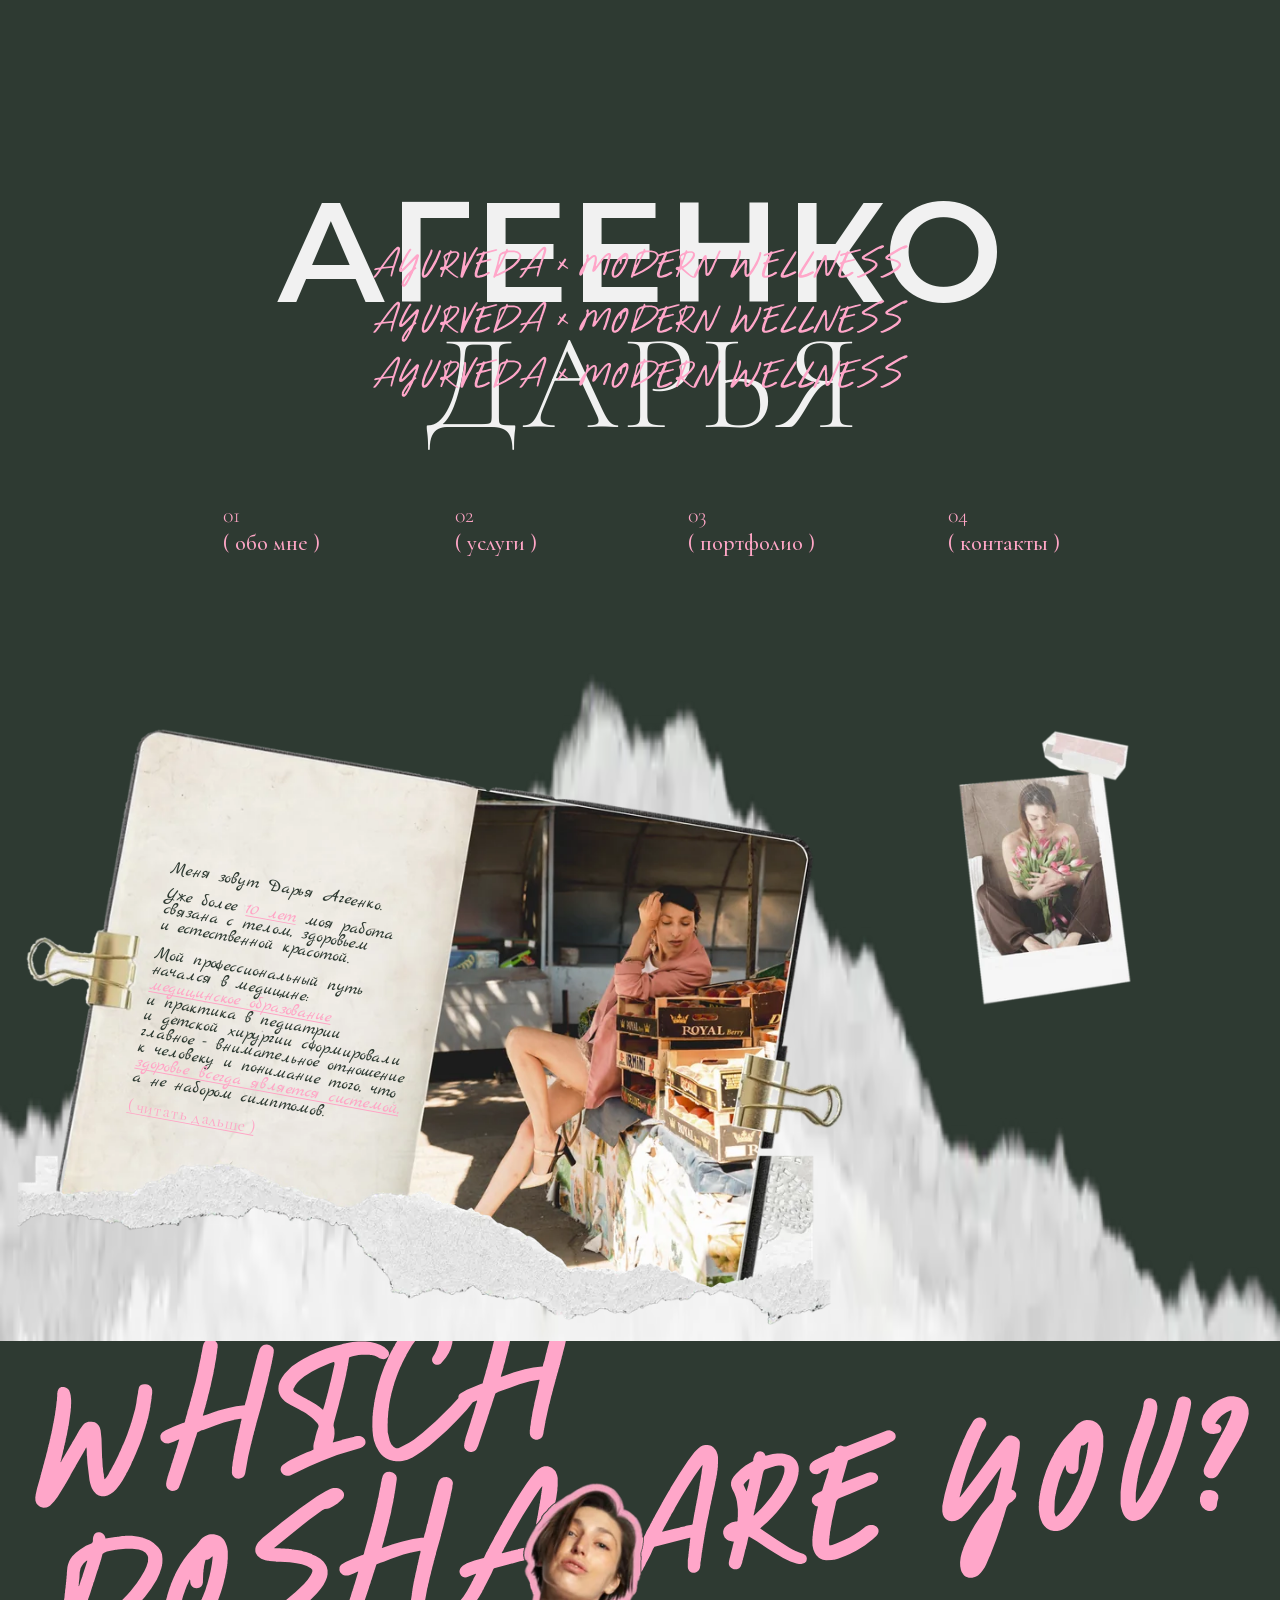
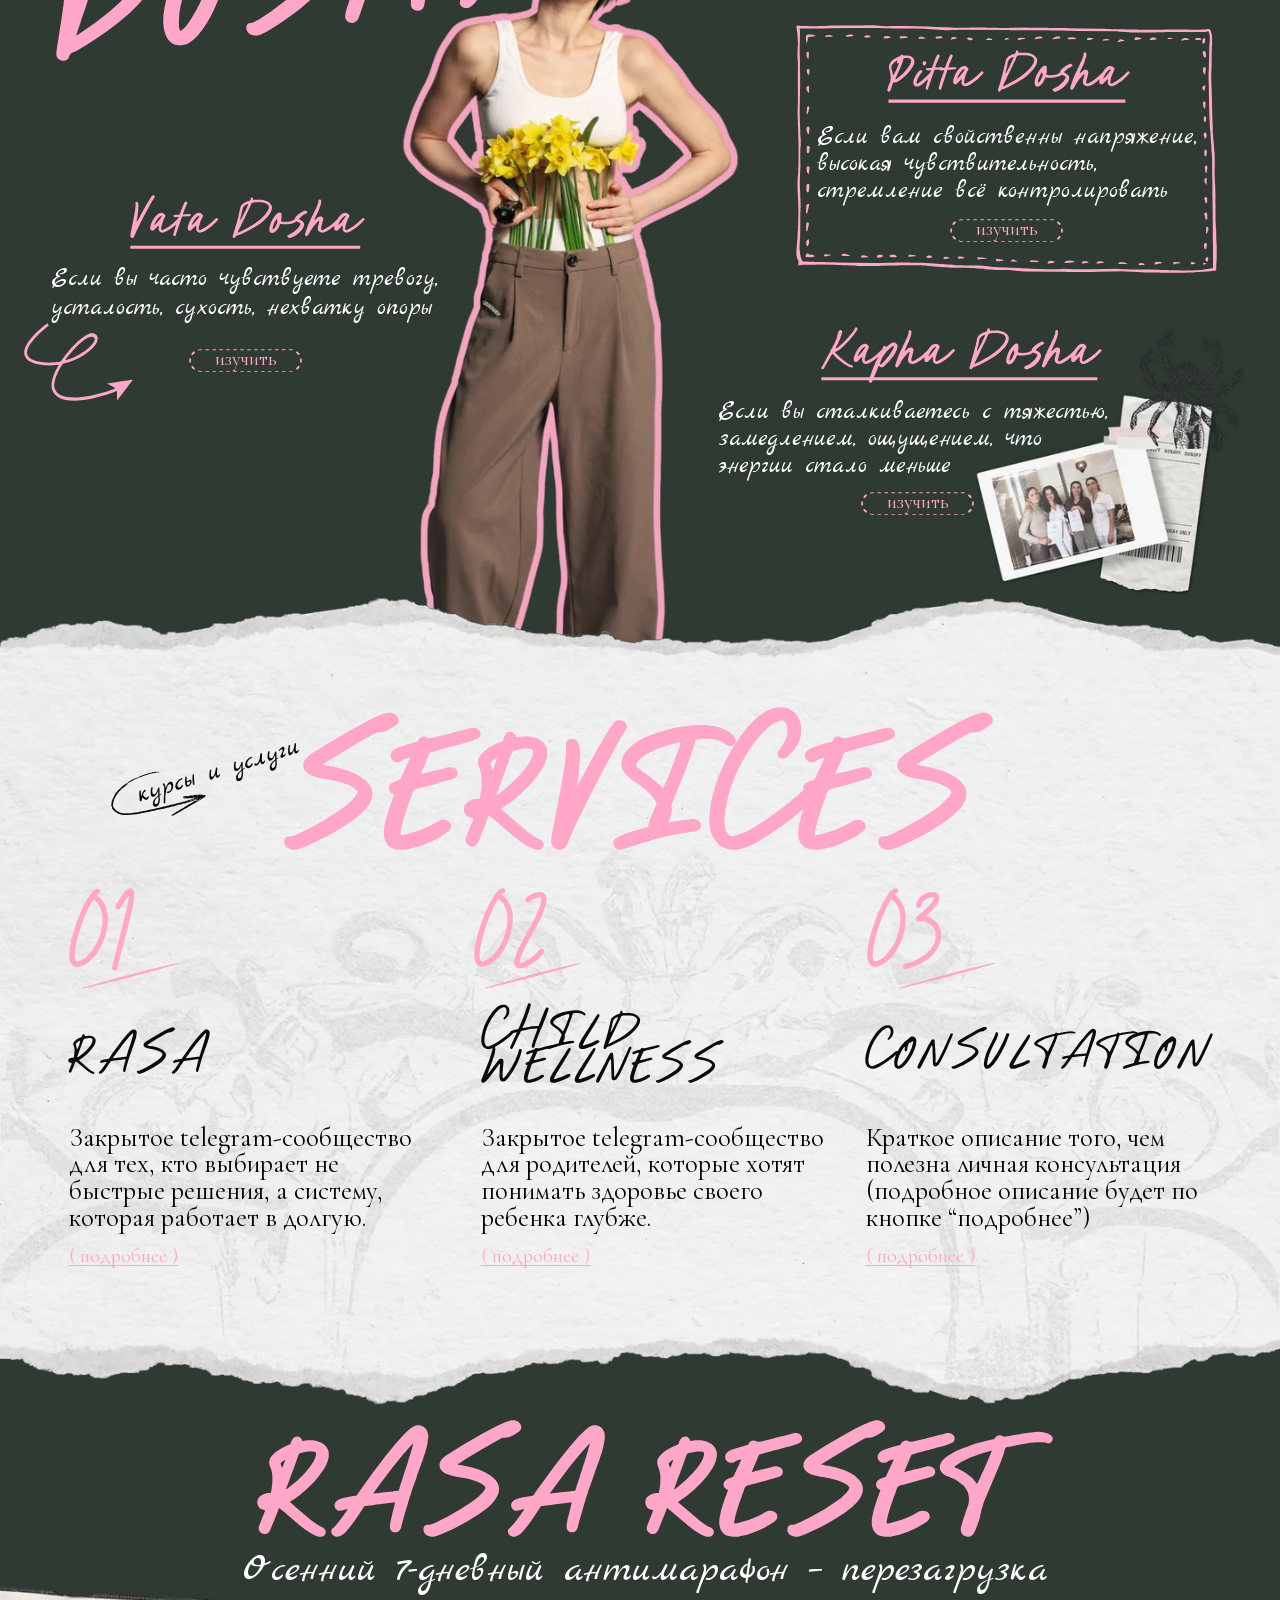
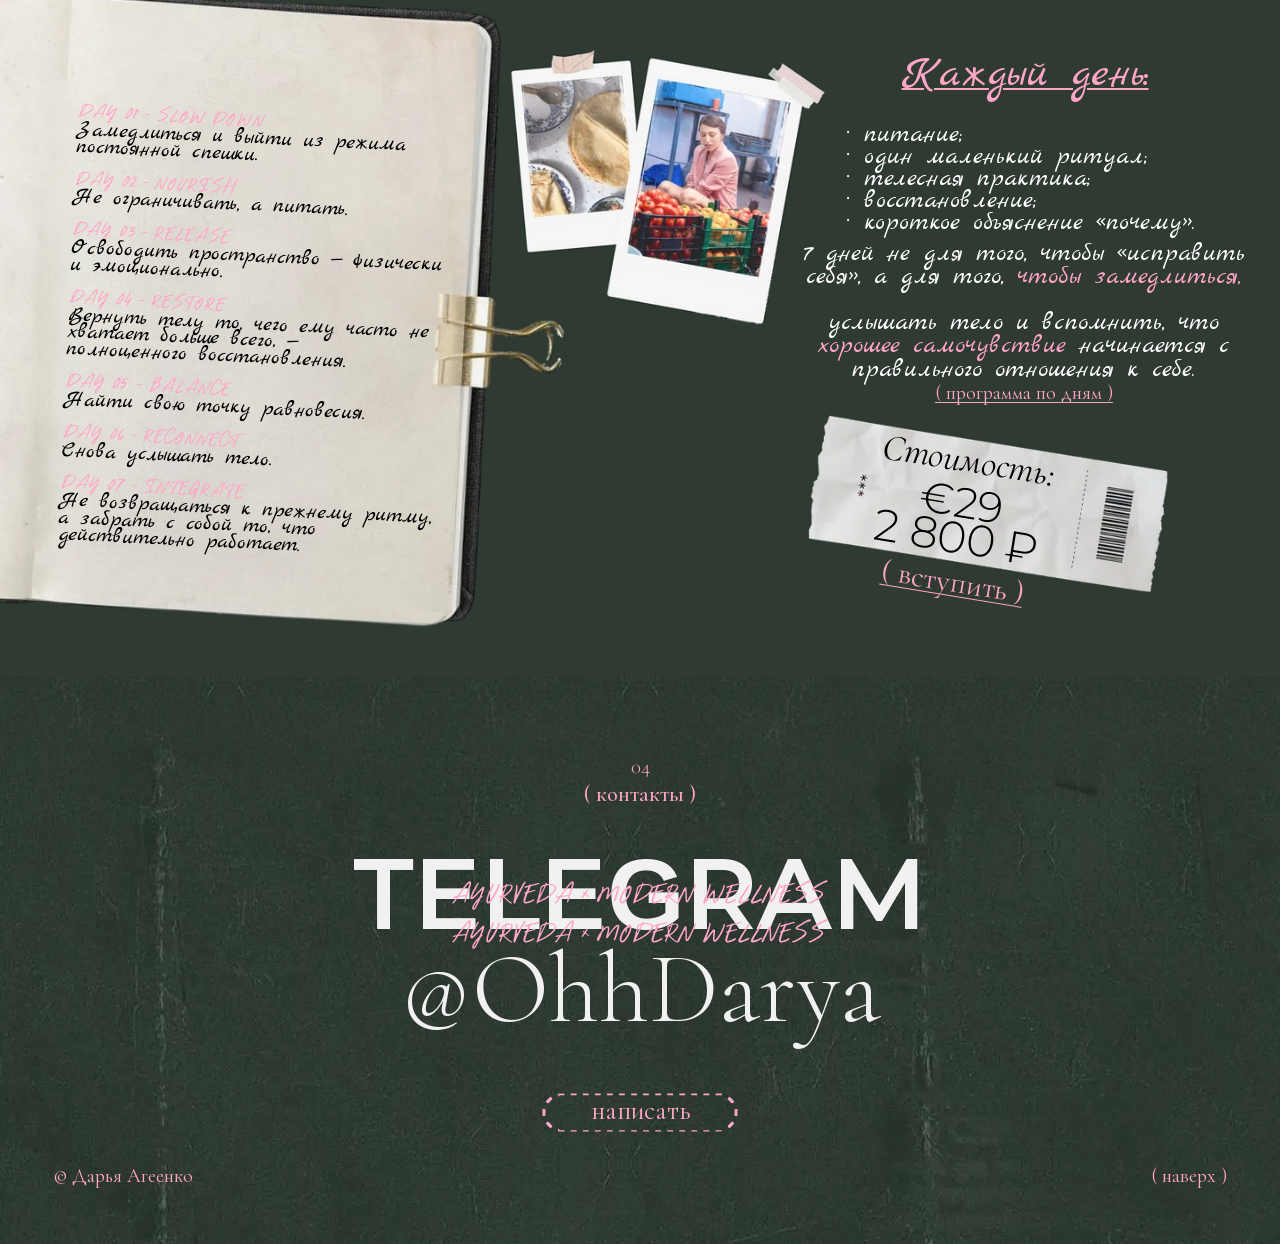
==== index.html @ 8095e430 "Главная по макету" ====
<!doctype html>
<html lang="ru">
<head>
<meta charset="utf-8">
<meta name="viewport" content="width=device-width, initial-scale=1">
<title>Дарья Агеенко: аюрведа и современный wellness</title>
<meta name="description" content="Дарья Агеенко. Ayurveda × Modern Wellness: платформа осознанного здоровья, красоты и долголетия. Курсы и услуги: RASA, Child Wellness, личная консультация, 7-дневный антимарафон RASA RESET.">
<meta name="robots" content="noindex">
<meta name="theme-color" content="#2e3a32">
<meta property="og:type" content="website">
<meta property="og:locale" content="ru_RU">
<meta property="og:title" content="Дарья Агеенко: аюрведа и современный wellness">
<meta property="og:description" content="Ayurveda × Modern Wellness. Платформа осознанного здоровья, красоты и долголетия.">
<meta property="og:image" content="img/og.jpg">
<meta property="og:image:width" content="1200">
<meta property="og:image:height" content="630">
<meta name="twitter:card" content="summary_large_image">
<link rel="icon" href="favicon.svg" type="image/svg+xml">
<link rel="icon" href="favicon-32.png" sizes="32x32" type="image/png">
<link rel="apple-touch-icon" href="apple-touch-icon.png">
<link rel="preload" href="fonts/montserrat-600.woff2" as="font" type="font/woff2" crossorigin>
<link rel="preload" href="fonts/cormorant-300.woff2" as="font" type="font/woff2" crossorigin>
<link rel="preload" href="fonts/cormorant-garamond-400.woff2" as="font" type="font/woff2" crossorigin>
<link rel="stylesheet" href="css/style.css">
<script>document.documentElement.className='js'</script>
</head>
<body>

<header class="hero" id="top">
  <picture class="hero__bg">
    <source media="(max-width: 699px)" srcset="img/m_hero_bg.webp">
    <img src="img/hero_bg.webp" srcset="img/hero_bg.webp 1x, img/hero_bg@2x.webp 2x" width="1440" height="840" alt="" fetchpriority="high" decoding="async">
  </picture>

  <button class="burger" type="button" aria-expanded="false" aria-controls="menu"><span class="burger__open">( меню )</span><span class="burger__close">( закрыть )</span></button>

  <div class="lockup">
    <h1 class="lockup__h"><span class="lockup__sur">АГЕЕНКО</span> <span class="lockup__name">ДАРЬЯ</span></h1>
    <p class="lockup__tag">
      <img src="img/script.svg" width="602" height="48" alt="Ayurveda × Modern Wellness">
      <img src="img/script.svg" width="602" height="48" alt="" aria-hidden="true">
      <img src="img/script.svg" width="602" height="48" alt="" aria-hidden="true">
    </p>
  </div>

  <nav class="menu" id="menu" aria-label="Разделы">
    <a class="menu__i menu__i--1" href="#about"><span class="menu__n">01</span><span class="menu__l">( обо мне )</span></a>
    <a class="menu__i menu__i--2" href="#services"><span class="menu__n">02</span><span class="menu__l">( услуги )</span></a>
    <a class="menu__i menu__i--3" href="#about"><span class="menu__n">03</span><span class="menu__l">( портфолио )</span></a>
    <a class="menu__i menu__i--4" href="#contacts"><span class="menu__n">04</span><span class="menu__l">( контакты )</span></a>
  </nav>
</header>

<main>

<section class="about" id="about" aria-labelledby="about-h">
  <div class="strip strip--about" data-parallax>
    <picture class="about__paper">
      <source media="(max-width: 699px)" srcset="img/m_about_top.webp">
      <img src="img/about_paper.webp" srcset="img/about_paper.webp 1x, img/about_paper@2x.webp 2x" width="1440" height="772" alt="" decoding="async">
    </picture>


    <div class="about__nb rv-settle">
      <picture class="about__nbimg">
        <source media="(max-width: 699px)" srcset="img/m_about_page.webp">
        <img src="img/about_nb.webp" srcset="img/about_nb.webp 1x, img/about_nb@2x.webp 2x" width="926" height="636" alt="Раскрытый блокнот: слева текст о Дарье, справа её фотография на рынке" decoding="async">
      </picture>
      <div class="about__text">
        <h2 class="vh" id="about-h">Обо мне</h2>
        <p><span class="ln">Меня зовут Дарья Агеенко.</span></p>
        <p><span class="ln">Уже более <em>10 лет</em> моя работа</span>
           <span class="ln">связана с телом, здоровьем</span>
           <span class="ln">и естественной красотой.</span></p>
        <p><span class="ln">Мой профессиональный путь</span>
           <span class="ln">начался в медицине:</span>
           <span class="ln"><em>медицинское образование</em></span>
           <span class="ln">и практика в педиатрии</span>
           <span class="ln">и детской хирургии сформировали</span>
           <span class="ln">главное - внимательное отношение</span>
           <span class="ln">к человеку и понимание того, что</span>
           <span class="ln"><em>здоровье всегда является системой,</em></span>
           <span class="ln">а не набором симптомов.</span></p>
        <button class="more more--nb" type="button" data-modal="m-about">( читать дальше )</button>
      </div>
    </div>

    <picture class="about__photo rv-settle">
      <img src="img/m_about_photo.webp" width="376" height="376" alt="Дарья на рынке, сидит у ящиков с фруктами" loading="lazy" decoding="async">
    </picture>

    <picture class="about__sketch" aria-hidden="true">
      <img src="img/m_about_sketch.webp" width="312" height="355" alt="" loading="lazy" decoding="async">
    </picture>

    <picture class="about__pol rv-settle" style="--d:.15s">
      <img src="img/about_pol.webp" srcset="img/about_pol.webp 1x, img/about_pol@2x.webp 2x" width="200" height="314" alt="Дарья с букетом тюльпанов, полароидный снимок" loading="lazy" decoding="async">
    </picture>

    <picture class="about__edge">
      <source media="(max-width: 699px)" srcset="img/m_about_bottom.webp">
      <img src="img/about_edge.webp" srcset="img/about_edge.webp 1x, img/about_edge@2x.webp 2x" width="918" height="192" alt="" loading="lazy" decoding="async">
    </picture>
  </div>
</section>

<section class="dosha" id="dosha" aria-labelledby="dosha-h">
  <picture class="dosha__bg">
    <source media="(max-width: 699px)" srcset="[data-uri]">
    <img src="img/dosha_bg.webp" srcset="img/dosha_bg.webp 1x, img/dosha_bg@2x.webp 2x" width="1440" height="1270" alt="" loading="lazy" decoding="async">
  </picture>

  <div class="dosha__head">
    <h2 class="dosha__title" id="dosha-h" aria-label="Which dosha are you?">
      <img class="t-which rv" src="img/t_which.svg" width="603" height="234" alt="" aria-hidden="true">
      <img class="t-dosha rv" style="--d:.3s" src="img/t_dosha.svg" width="565" height="220" alt="" aria-hidden="true">
      <img class="t-are rv" style="--d:.16s" src="img/t_are.svg" width="287" height="161" alt="" aria-hidden="true">
      <img class="t-you rv" style="--d:.24s" src="img/t_you.svg" width="346" height="206" alt="" aria-hidden="true">
    </h2>
    <picture class="dosha__girl rv">
      <img src="img/dosha_girl.webp" srcset="img/dosha_girl.webp 1x, img/dosha_girl@2x.webp 2x" width="382" height="860" alt="Дарья с букетом нарциссов" loading="lazy" decoding="async">
    </picture>
  </div>

  <article class="dcard dcard--vata rv">
    <h3 class="dcard__h"><img src="img/n_vata.svg" width="265" height="62" alt="Vata Dosha"></h3>
    <p class="dcard__t"><span class="ln">Если вы часто чувствуете тревогу,</span> <span class="ln">усталость, сухость, нехватку опоры</span></p>
    <img class="dcard__arrow" src="img/arrow.svg" width="123" height="88" alt="" aria-hidden="true" loading="lazy">
    <button class="pill" type="button" data-modal="m-vata">изучить</button>
  </article>

  <article class="dcard dcard--pitta rv" style="--d:.1s">
    <img class="dcard__frame" src="img/frame.svg" width="473" height="280" alt="" aria-hidden="true" loading="lazy">
    <h3 class="dcard__h"><img src="img/n_pitta.svg" width="274" height="59" alt="Pitta Dosha"></h3>
    <p class="dcard__t"><span class="ln">Если вам свойственны напряжение,</span> <span class="ln">высокая чувствительность,</span> <span class="ln">стремление всё контролировать</span></p>
    <button class="pill" type="button" data-modal="m-pitta">изучить</button>
  </article>

  <article class="dcard dcard--kapha rv" style="--d:.2s">
    <h3 class="dcard__h"><img src="img/n_kapha.svg" width="316" height="63" alt="Kapha Dosha"></h3>
    <p class="dcard__t"><span class="ln">Если вы сталкиваетесь с тяжестью,</span> <span class="ln">замедлением, ощущением, что</span> <span class="ln">энергии стало меньше</span></p>
    <button class="pill" type="button" data-modal="m-kapha">изучить</button>
  </article>

  <picture class="dosha__pol rv" style="--d:.3s">
    <img src="img/dosha_pol.webp" srcset="img/dosha_pol.webp 1x, img/dosha_pol@2x.webp 2x" width="308" height="302" alt="Дарья с коллегами, полароидный снимок и чек" loading="lazy" decoding="async">
  </picture>
</section>

<section class="services" id="services" aria-labelledby="services-h">
  <div class="strip strip--services" data-parallax>
    <picture class="services__paper">
      <source media="(max-width: 699px)" srcset="img/m_services_top.webp">
      <img src="img/services_paper.webp" srcset="img/services_paper.webp 1x, img/services_paper@2x.webp 2x" width="1440" height="910" alt="" loading="lazy" decoding="async">
    </picture>
    <picture class="services__orn" aria-hidden="true">
      <img src="img/m_services_orn.webp" width="390" height="260" alt="" loading="lazy" decoding="async">
    </picture>

    <div class="services__head">
      <p class="services__kicker rv"><img src="img/kursy.svg" width="213" height="83" alt="курсы и услуги" loading="lazy"></p>
      <h2 class="services__title rv" id="services-h" style="--d:.08s"><img src="img/t_services.svg" width="797" height="160" alt="Services" loading="lazy"></h2>
    </div>

    <ol class="slist">
      <li class="sitem sitem--1 rv">
        <img class="sitem__n" src="img/num1.svg" width="123" height="114" alt="01" loading="lazy">
        <h3 class="sitem__h"><img src="img/s_rasa.svg" width="159" height="52" alt="Rasa" loading="lazy"></h3>
        <p class="sitem__t"><span class="ln">Закрытое telegram-сообщество</span> <span class="ln">для тех, кто выбирает не</span> <span class="ln">быстрые решения, а систему,</span> <span class="ln">которая работает в долгую.</span></p>
        <a class="more" href="#rasa">( подробнее )</a>
      </li>
      <li class="sitem sitem--2 rv" style="--d:.1s">
        <img class="sitem__n" src="img/num2.svg" width="120" height="114" alt="02" loading="lazy">
        <h3 class="sitem__h"><img src="img/s_child.svg" width="274" height="90" alt="Child Wellness" loading="lazy"></h3>
        <p class="sitem__t"><span class="ln">Закрытое telegram-сообщество</span> <span class="ln">для родителей, которые хотят</span> <span class="ln">понимать здоровье своего</span> <span class="ln">ребенка глубже.</span></p>
        <button class="more" type="button" data-modal="m-child">( подробнее )</button>
      </li>
      <li class="sitem sitem--3 rv" style="--d:.2s">
        <img class="sitem__n" src="img/num3.svg" width="144" height="114" alt="03" loading="lazy">
        <h3 class="sitem__h"><img src="img/s_consult.svg" width="391" height="51" alt="Consultation" loading="lazy"></h3>
        <p class="sitem__t"><span class="ln">Краткое описание того, чем</span> <span class="ln">полезна личная консультация</span> <span class="ln">(подробное описание будет по</span> <span class="ln">кнопке “подробнее”)</span></p>
        <button class="more" type="button" data-modal="m-consult">( подробнее )</button>
      </li>
    </ol>

    <picture class="services__bottom" aria-hidden="true">
      <img src="img/m_services_bottom.webp" width="390" height="63" alt="" loading="lazy" decoding="async">
    </picture>
  </div>
</section>

<section class="rasa" id="rasa" aria-labelledby="rasa-h">
  <picture class="rasa__bg">
    <source media="(max-width: 699px)" srcset="[data-uri]">
    <img src="img/rasa_bg.webp" srcset="img/rasa_bg.webp 1x, img/rasa_bg@2x.webp 2x" width="1440" height="1060" alt="" loading="lazy" decoding="async">
  </picture>

  <h2 class="rasa__title rv" id="rasa-h"><img src="img/t_rasa.svg" width="896" height="132" alt="Rasa Reset" loading="lazy"></h2>
  <p class="rasa__sub rv" style="--d:.1s">Осенний 7-дневный антимарафон – перезагрузка</p>

  <div class="rasa__nb rv">
    <picture class="rasa__nbimg">
      <source media="(max-width: 699px)" srcset="img/m_rasa_nb.webp">
      <img src="img/rasa_nb.webp" srcset="img/rasa_nb.webp 1x, img/rasa_nb@2x.webp 2x" width="638" height="726" alt="" loading="lazy" decoding="async">
    </picture>
    <ol class="days">
      <li><span class="day"><img src="img/day1.svg" width="216" height="42" style="--w:216.0" alt="DAY 01 – SLOW DOWN" loading="lazy"></span> <span class="ln">Замедлиться и выйти из режима</span> <span class="ln">постоянной спешки.</span></li>
      <li><span class="day"><img src="img/day2.svg" width="188" height="42" style="--w:188.33" alt="DAY 02 – NOURISH" loading="lazy"></span> <span class="ln">Не ограничивать, а питать.</span></li>
      <li><span class="day"><img src="img/day3.svg" width="185" height="42" style="--w:184.67" alt="DAY 03 – RELEASE" loading="lazy"></span> <span class="ln">Освободить пространство — физически</span> <span class="ln">и эмоционально.</span></li>
      <li><span class="day"><img src="img/day4.svg" width="182" height="42" style="--w:182.33" alt="DAY 04 – RESTORE" loading="lazy"></span> <span class="ln">Вернуть телу то, чего ему часто не</span> <span class="ln">хватает больше всего, —</span> <span class="ln">полноценного восстановления.</span></li>
      <li><span class="day"><img src="img/day5.svg" width="193" height="42" style="--w:193.33" alt="DAY 05 – BALANCE" loading="lazy"></span> <span class="ln">Найти свою точку равновесия.</span></li>
      <li><span class="day"><img src="img/day6.svg" width="211" height="42" style="--w:211.0" alt="DAY 06 – RECONNECT" loading="lazy"></span> <span class="ln">Снова услышать тело.</span></li>
      <li><span class="day"><img src="img/day7.svg" width="214" height="42" style="--w:213.67" alt="DAY 07 – INTEGRATE" loading="lazy"></span> <span class="ln">Не возвращаться к прежнему ритму,</span> <span class="ln">а забрать с собой то, что</span> <span class="ln">действительно работает.</span></li>
    </ol>
  </div>

  <div class="rasa__pols">
    <picture class="rasa__fig" aria-hidden="true">
      <img src="img/m_rasa_fig.webp" width="250" height="334" alt="" loading="lazy" decoding="async">
    </picture>
    <picture class="rasa__pol1 rv" style="--d:.1s">
      <img src="img/rasa_pol1.webp" srcset="img/rasa_pol1.webp 1x, img/rasa_pol1@2x.webp 2x" width="148" height="234" alt="Блины на завтрак, полароидный снимок" loading="lazy" decoding="async">
    </picture>
    <picture class="rasa__pol2 rv" style="--d:.2s">
      <img src="img/rasa_pol2.webp" srcset="img/rasa_pol2.webp 1x, img/rasa_pol2@2x.webp 2x" width="252" height="306" alt="Дарья на рынке среди ящиков с помидорами, полароидный снимок" loading="lazy" decoding="async">
    </picture>
  </div>

  <div class="daily rv" style="--d:.15s">
    <h3 class="daily__h">Каждый день:</h3>
    <ul class="daily__list">
      <li>питание;</li>
      <li>один маленький ритуал;</li>
      <li>телесная практика;</li>
      <li>восстановление;</li>
      <li>короткое объяснение «почему».</li>
    </ul>
    <p class="daily__p daily__p--1"><span class="ln">7 дней не для того, чтобы «исправить</span> <span class="ln">себя», а для того, <em>чтобы замедлиться,</em></span></p>
    <p class="daily__p daily__p--2"><span class="ln">услышать тело и вспомнить, что</span> <span class="ln"><em>хорошее самочувствие</em> начинается с</span> <span class="ln">правильного отношения к себе.</span></p>
    <button class="more more--days" type="button" data-modal="m-days">( программа по дням )</button>
  </div>

  <div class="price rv" style="--d:.25s">
    <div class="ticket">
      <picture class="ticket__img">
        <img src="img/rasa_ticket.webp" srcset="img/rasa_ticket.webp 1x, img/rasa_ticket@2x.webp 2x" width="408" height="202" alt="" loading="lazy" decoding="async">
      </picture>
      <p class="ticket__t"><span class="ticket__l">Стоимость:</span> <span class="ticket__eur">€29</span> <span class="ticket__rub">2&nbsp;800&nbsp;₽</span></p>
    </div>
    <a class="join" href="https://t.me/OhhDarya" target="_blank" rel="noopener">( вступить )</a>
  </div>
</section>

<section class="contacts" id="contacts" aria-labelledby="contacts-h">
  <p class="contacts__k rv"><span class="menu__n">04</span><span class="menu__l" id="contacts-h" role="heading" aria-level="2">( контакты )</span></p>
  <a class="tg rv" style="--d:.1s" href="https://t.me/OhhDarya" target="_blank" rel="noopener" aria-label="Написать Дарье в Telegram: @OhhDarya">
    <span class="tg__big">TELEGRAM</span>
    <span class="tg__tag" aria-hidden="true">
      <img src="img/script.svg" width="602" height="48" alt="" loading="lazy">
      <img src="img/script.svg" width="602" height="48" alt="" loading="lazy">
    </span>
    <span class="tg__nick">@OhhDarya</span>
  </a>
  <a class="pill pill--lg rv" style="--d:.2s" href="https://t.me/OhhDarya" target="_blank" rel="noopener">написать</a>
</section>

</main>

<footer class="foot">
  <p>© Дарья Агеенко</p>
  <a href="#top">( наверх )</a>
</footer>

<dialog class="modal modal--paper modal--long" id="m-about" aria-label="Обо мне">
  <div class="modal__in">
    <p class="modal__lead">Меня зовут Дарья Агеенко.</p>
    <div class="modal__body">
      <p>Уже более 10 лет моя работа связана с телом, здоровьем и естественной красотой.</p>
      <p>Мой профессиональный путь начался в медицине: медицинское образование и практика в педиатрии и детской хирургии сформировали главное — внимательное отношение к человеку и понимание того, что здоровье всегда является системой, а не набором симптомов.</p>
      <p>Со временем этот медицинский опыт естественно расширился в сторону холистического подхода — когда внимание уделяется не только коже или отдельной проблеме, а всему человеку: телу, нервной системе, образу жизни и внутреннему состоянию.</p>
      <p>Сегодня моя практика объединяет несколько направлений:</p>
      <ul>
        <li>— холистическая косметология</li>
        <li>— телесные практики и массаж</li>
        <li>— embodiment-подход к работе с телом</li>
        <li>— аюрведические техники восстановления</li>
      </ul>
      <p>Уже более 5 лет я практикую как консультирующий специалист по Ayurveda, помогая людям выстраивать питание, ритмы жизни и уход за телом в соответствии с их природной конституцией.</p>
    </div>
    <button class="modal__x" type="button" data-close>( закрыть )</button>
  </div>
</dialog>
<dialog class="modal modal--paper modal--long" id="m-days" aria-labelledby="m-days-h">
  <div class="modal__in">
    <h2 class="modal__h modal__h--rasa" id="m-days-h"><img src="img/t_rasa.svg" width="896" height="132" alt="Rasa Reset"></h2>
    <p class="modal__lead">7-дневная программа</p>
    <ol class="modal__body dayx">
      <li><h3 class="dayx__h"><img src="img/day1.svg" width="216" height="42" style="--w:216.0" alt="DAY 01 – SLOW DOWN"></h3>
        <p>Замедлиться и выйти из режима постоянной спешки. Мягко переключить внимание с внешнего мира на тело, дыхание и собственное состояние.</p></li>
      <li><h3 class="dayx__h"><img src="img/day2.svg" width="188" height="42" style="--w:188.33" alt="DAY 02 – NOURISH"></h3>
        <p>Не ограничивать, а питать. Тёплая, простая и легко усваиваемая еда, вода и восстановление контакта с настоящим голодом и насыщением.</p></li>
      <li><h3 class="dayx__h"><img src="img/day3.svg" width="185" height="42" style="--w:184.67" alt="DAY 03 – RELEASE"></h3>
        <p>Освободить пространство — физически и эмоционально. Поддержать естественные процессы выведения, добавить мягкое движение и практики для ощущения лёгкости.</p></li>
      <li><h3 class="dayx__h"><img src="img/day4.svg" width="182" height="42" style="--w:182.33" alt="DAY 04 – RESTORE"></h3>
        <p>Вернуть телу то, чего ему часто не хватает больше всего, — полноценного восстановления. Сон, паузы, тепло и успокаивающие практики.</p></li>
      <li><h3 class="dayx__h"><img src="img/day5.svg" width="193" height="42" style="--w:193.33" alt="DAY 05 – BALANCE"></h3>
        <p>Найти свою точку равновесия. Посмотреть на питание, ритм дня, нагрузку и отдых через призму своей индивидуальной природы.</p></li>
      <li><h3 class="dayx__h"><img src="img/day6.svg" width="211" height="42" style="--w:211.0" alt="DAY 06 – RECONNECT"></h3>
        <p>Снова услышать тело. Через дыхание, прикосновение и осознанное движение заметить его сигналы и понять, что стоит за привычной усталостью, напряжением или дискомфортом.</p></li>
      <li><h3 class="dayx__h"><img src="img/day7.svg" width="214" height="42" style="--w:213.67" alt="DAY 07 – INTEGRATE"></h3>
        <p>Не возвращаться к прежнему ритму, а забрать с собой то, что действительно работает. Собрать личный набор ритуалов RASA и создать основу для более устойчивого состояния.</p></li>
    </ol>
    <button class="modal__x" type="button" data-close>( закрыть )</button>
  </div>
</dialog>
<dialog class="modal modal--dark" id="m-vata" aria-labelledby="m-vata-h">
  <div class="modal__in">
    <img class="modal__frame" src="img/frame.svg" width="473" height="280" alt="" aria-hidden="true">
    <h2 class="modal__h" id="m-vata-h"><img src="img/n_vata.svg" width="265" height="62" alt="Vata Dosha"></h2>
    <p class="modal__t">Если вы часто чувствуете тревогу, усталость, сухость, нехватку опоры</p>
    <button class="modal__x" type="button" data-close>( закрыть )</button>
  </div>
</dialog>
<dialog class="modal modal--dark" id="m-pitta" aria-labelledby="m-pitta-h">
  <div class="modal__in">
    <img class="modal__frame" src="img/frame.svg" width="473" height="280" alt="" aria-hidden="true">
    <h2 class="modal__h" id="m-pitta-h"><img src="img/n_pitta.svg" width="274" height="59" alt="Pitta Dosha"></h2>
    <p class="modal__t">Если вам свойственны напряжение, высокая чувствительность, стремление всё контролировать</p>
    <button class="modal__x" type="button" data-close>( закрыть )</button>
  </div>
</dialog>
<dialog class="modal modal--dark" id="m-kapha" aria-labelledby="m-kapha-h">
  <div class="modal__in">
    <img class="modal__frame" src="img/frame.svg" width="473" height="280" alt="" aria-hidden="true">
    <h2 class="modal__h" id="m-kapha-h"><img src="img/n_kapha.svg" width="316" height="63" alt="Kapha Dosha"></h2>
    <p class="modal__t">Если вы сталкиваетесь с тяжестью, замедлением, ощущением, что энергии стало меньше</p>
    <button class="modal__x" type="button" data-close>( закрыть )</button>
  </div>
</dialog>
<dialog class="modal modal--paper" id="m-child" aria-labelledby="m-child-h">
  <div class="modal__in">
    <h2 class="modal__h" id="m-child-h"><img src="img/s_child.svg" width="274" height="90" alt="Child Wellness"></h2>
    <p class="modal__t">Закрытое telegram-сообщество для родителей, которые хотят понимать здоровье своего ребенка глубже.</p>
    <button class="modal__x" type="button" data-close>( закрыть )</button>
  </div>
</dialog>
<dialog class="modal modal--paper" id="m-consult" aria-labelledby="m-consult-h">
  <div class="modal__in">
    <h2 class="modal__h" id="m-consult-h"><img src="img/s_consult.svg" width="391" height="51" alt="Consultation"></h2>
    <p class="modal__t">Краткое описание того, чем полезна личная консультация (подробное описание будет по кнопке “подробнее”)</p>
    <button class="modal__x" type="button" data-close>( закрыть )</button>
  </div>
</dialog>

<script src="js/main.js" defer></script>
</body>
</html>
---- css/style.css ----
/* Дарья Агеенко: Ayurveda × Modern Wellness.
   Размеры заданы в rem: на компьютере 1rem = 1/144 ширины окна (макет 1440 px),
   на телефоне 1rem = 1/39 ширины (макет 390 px). */
@font-face{font-family:"Montserrat";src:url(../fonts/montserrat-600.woff2) format("woff2");font-weight:600;font-style:normal;font-display:swap}
@font-face{font-family:"Montserrat";src:url(../fonts/montserrat-300.woff2) format("woff2");font-weight:300;font-style:normal;font-display:swap}
@font-face{font-family:"Cormorant";src:url(../fonts/cormorant-300.woff2) format("woff2");font-weight:300;font-style:normal;font-display:swap}
@font-face{font-family:"Cormorant Garamond";src:url(../fonts/cormorant-garamond-400.woff2) format("woff2");font-weight:400;font-style:normal;font-display:swap}
@font-face{font-family:"Cormorant Garamond";src:url(../fonts/cormorant-garamond-500.woff2) format("woff2");font-weight:500;font-style:normal;font-display:swap}
@font-face{font-family:"Cormorant Garamond";src:url(../fonts/cormorant-garamond-300.woff2) format("woff2");font-weight:300;font-style:normal;font-display:swap;unicode-range:U+30-39}
@font-face{font-family:"Cormorant Garamond";src:url(../fonts/cormorant-garamond-400i.woff2) format("woff2");font-weight:400;font-style:italic;font-display:swap}
@font-face{font-family:"Marck Script";src:url(../fonts/marck-script.woff2) format("woff2");font-weight:400;font-style:normal;font-display:swap}

:root{
  --green:#2e3a32;
  --pink:#ffa6c6;
  --white:#f1f1f1;
  --ink:#2e3a32;
  --paper:#f1f1f1;
  --serif:"Cormorant Garamond","Cormorant",Georgia,"Times New Roman",serif;
  --hand:"Marck Script","Segoe Script","Comic Sans MS",cursive;
  --grot:"Montserrat","Arial Black",Arial,sans-serif;
  --ease:cubic-bezier(.2,.7,.2,1);
}
*,*::before,*::after{box-sizing:border-box}
html{-webkit-text-size-adjust:100%;text-size-adjust:100%;scroll-behavior:smooth;background:var(--green)}
body{margin:0;background:var(--green);color:var(--white);font-family:var(--serif);font-size:1.8rem;line-height:1.3;overflow-x:hidden;-webkit-font-smoothing:antialiased;-moz-osx-font-smoothing:grayscale;text-rendering:optimizeLegibility}
img,picture{display:block}
img{max-width:none}
h1,h2,h3,p,ol,ul{margin:0;padding:0;font-weight:400}
ol,ul{list-style:none}
a{color:inherit}
button{font:inherit;color:inherit;background:none;border:0;padding:0;cursor:pointer;border-radius:0}
em{font-style:normal}
.vh{position:absolute!important;width:1px;height:1px;margin:-1px;padding:0;overflow:hidden;clip:rect(0 0 0 0);clip-path:inset(50%);white-space:nowrap;border:0}
:focus-visible{outline:2px solid var(--pink);outline-offset:3px}
.strip :focus-visible,.modal--paper :focus-visible{outline-color:#111}
section[id],header[id]{scroll-margin-top:0}

/* --- общие элементы --- */
.menu__i,.more,.join,.foot a,.modal__x{color:var(--pink);text-decoration:none}
.menu__n,.menu__l{display:block;font-family:var(--serif);line-height:1}
.menu__n{font-weight:300}
.menu__l{font-weight:500}
.more,.join{text-decoration:underline;text-decoration-thickness:.045em;text-underline-offset:.13em;text-decoration-skip-ink:none}
.pill{display:inline-flex;align-items:center;justify-content:center;background:url(../img/pill.svg) center/100% 100% no-repeat;color:var(--pink);font-family:var(--serif);font-weight:400;line-height:1;text-decoration:none;white-space:nowrap;transition:transform .35s var(--ease),filter .35s}
.pill:hover{transform:scale(1.05);filter:brightness(1.12)}
.menu__i,.more,.join,.foot a,.modal__x{transition:opacity .25s}
.menu__i:hover,.more:hover,.join:hover,.foot a:hover,.modal__x:hover{opacity:.7}

/* --- надпись первого экрана: всё в em, размер задаёт .lockup --- */
.lockup{line-height:1}
.lockup__h{font-size:1em;line-height:1}
.lockup__sur{position:absolute;left:0;top:-.1432em;letter-spacing:.0133em;font-family:var(--grot);font-weight:600;color:var(--white);white-space:nowrap}
.lockup__name{position:absolute;left:1.0879em;top:.843em;letter-spacing:.028em;font-family:"Cormorant",var(--serif);font-weight:300;font-size:.963em;color:var(--white);white-space:nowrap}
.lockup__tag img{position:absolute;left:.6871em;top:.3116em;width:3.7767em;height:auto}
.lockup__tag img:nth-child(2){top:.7006em}
.lockup__tag img:nth-child(3){top:1.0895em}

/* --- появление при прокрутке (только с JS и без reduced motion) --- */
.js .rv,.js .rv-settle{transition:opacity .9s var(--ease) var(--d,0s),translate 1.1s var(--ease) var(--d,0s)}
.js .rv:not(.in){opacity:0;translate:0 2.4rem}
.js .rv-settle:not(.in){translate:-1rem 1.6rem}
/* героиня не просвечивает: за её головой обрезана буква заголовка, как в макете */
.js .dosha__girl.rv:not(.in){opacity:1}
[data-parallax]{will-change:translate}

/* --- окна --- */
.modal{border:0;padding:0;background:transparent;color:inherit;max-width:none;max-height:none;overflow:visible}
.modal::backdrop{background:rgba(20,26,22,.72);backdrop-filter:none}
.modal__in{position:relative;display:flex;flex-direction:column;align-items:center;text-align:center}
.modal--dark .modal__in{background:var(--green) url(../img/m_green.webp) center/78rem auto;color:#fff;box-shadow:0 2rem 6rem rgba(0,0,0,.55)}
.modal--paper .modal__in{background:#f1f1f1 url(../img/m_paper.webp) center/60rem auto;color:#000;box-shadow:0 2rem 6rem rgba(0,0,0,.55)}
.modal__frame{position:absolute;inset:1.2rem;width:calc(100% - 2.4rem);height:calc(100% - 2.4rem);pointer-events:none}
.modal__h img{height:auto}
.modal--dark .modal__t{font-family:var(--hand)}
.modal__x{position:relative;font-family:var(--serif)}
.modal--paper .modal__x{color:#000;text-decoration:underline;text-decoration-thickness:.045em;text-underline-offset:.16em}
.modal[open]{animation:pop .45s var(--ease)}
@keyframes pop{from{opacity:0;transform:translateY(1.6rem) rotate(-1.2deg)}to{opacity:1;transform:none}}

/* длинное окно «читать дальше» */
.modal--long .modal__in{align-items:stretch;text-align:left;max-height:88vh;max-height:88dvh;overflow-y:auto;overscroll-behavior:contain}
.modal__lead{font-family:var(--hand);color:var(--ink)}
.modal__body{font-family:var(--serif);font-weight:500;color:#111}
.modal__body ul{margin:.5em 0 0}
.modal--long .modal__x{align-self:center}
.more--nb{color:var(--pink)}
.dayx__h img{display:block;filter:saturate(1.7) brightness(.8)}

/* страницы после оплаты (spasibo.html, oshibka.html) */
.note{min-height:100vh;min-height:100dvh;display:flex;flex-direction:column;align-items:center;justify-content:center;text-align:center;color:var(--white)}
.note__h{font-family:var(--hand);color:var(--pink);line-height:1.05}
.note__t{font-family:var(--serif);font-weight:400;line-height:.95}
.note__t p+p{margin-top:.75em}
.note__a{font-family:var(--serif);color:var(--pink);text-decoration:underline;text-decoration-thickness:.045em;text-underline-offset:.13em;transition:opacity .25s}
.note__a:hover{opacity:.7}
.note__back{color:var(--pink);opacity:.75;text-decoration:none;font-family:var(--serif)}

@media (prefers-reduced-motion:reduce){
  html{scroll-behavior:auto}
  .js .rv,.js .rv-settle{transition:none!important;opacity:1!important;translate:none!important}
  [data-parallax]{translate:none!important}
  .modal[open]{animation:none}
  .pill,.pill:hover{transition:none;transform:none}
}

/* ================= КОМПЬЮТЕР (макет 1440) ================= */
@media (min-width:700px){
html{font-size:calc(min(100vw,2560px)/144)}
body{max-width:2560px;margin-inline:auto}
.burger{display:none}
.ln{display:block;white-space:nowrap}

/* ---- первый экран ---- */
.hero{position:relative;height:80rem;z-index:1}
.hero__bg img{position:absolute;left:0;top:0;width:144rem;height:84rem}
.lockup{position:absolute;left:31.03rem;top:22.6rem;width:81.04rem;font-size:15.94rem;line-height:1}
.menu__i{position:absolute;top:56.77rem}
.menu__i--1{left:25.1rem}.menu__i--2{left:51.2rem}.menu__i--3{left:77.4rem}.menu__i--4{left:106.6rem}
.menu__n{font-size:2.47rem}
.menu__l{font-size:2.52rem;margin-top:0.564rem;white-space:nowrap}

/* ---- обо мне ---- */
.about{position:relative;height:60rem;z-index:3}
.strip{position:absolute;inset:0}
.about__paper img{position:absolute;left:0;top:-6.3rem;width:144rem;height:77.2rem}
.about__nb{position:absolute;left:2.6rem;top:1.7rem;width:92.6rem;height:63.6rem}
.about__nbimg img{width:100%;height:100%}
.about__text{position:absolute;left:16.7rem;top:15.15rem;transform-origin:0 0;transform:rotate(10.3deg);font-family:var(--hand);font-size:2rem;line-height:1.77rem;color:var(--ink)}
.about__text p+p{margin-top:1.22rem}
.about__text p+p+p{margin-top:1.52rem}
.about__text em{color:var(--pink);text-decoration:underline;text-decoration-thickness:0.13rem;text-underline-offset:0.2rem;text-decoration-skip-ink:none}
.about__edge img{position:absolute;left:1.8rem;top:49.9rem;width:91.8rem;height:19.2rem;pointer-events:none}
.about__pol{position:absolute;left:107.6rem;top:1.9rem;width:20rem;height:31.4rem}
.about__pol img{width:100%;height:100%}
.about__photo,.about__sketch,.rasa__fig{display:none}

/* ---- доши ---- */
.dosha{position:relative;height:110rem;z-index:1}
.dosha__bg img{position:absolute;left:0;top:-10rem;width:144rem;height:127rem}
.dosha__title img{position:absolute}
.t-which{left:3.967rem;top:6.3rem;width:60.3rem;height:23.4rem}
.t-dosha{left:6.25rem;top:24.9rem;width:56.5rem;height:21.983rem}
.t-are{left:72.1rem;top:20.883rem;width:28.7rem;height:16.133rem}
.t-you{left:106rem;top:17rem;width:34.55rem;height:20.55rem}
.dosha__girl{position:absolute;left:45rem;top:26.6rem;width:38.2rem;height:86rem}
.dosha__girl img{width:100%;height:100%}
.dcard{position:absolute}
.dcard__h img,.dcard__arrow,.dcard__frame,.dcard .pill{position:absolute}
.dcard__t{position:absolute;font-family:var(--hand);font-size:2.76rem;line-height:3.02rem;color:#fff}
.pill{width:12.75rem;height:2.55rem;font-size:2.25rem;padding-bottom:.12em}
.dcard--vata{left:2rem;top:61rem;width:48rem;height:26rem}
.dcard--vata .dcard__h img{left:12.667rem;top:0.883rem;width:26.45rem;height:6.167rem}
.dcard--vata .dcard__t{left:3.69rem;top:8.857rem;font-size:2.813rem;line-height:3.235rem}
.dcard--vata .dcard__arrow{left:0.75rem;top:15.283rem;width:12.267rem;height:8.783rem}
.dcard--vata .pill{left:19.267rem;top:18.267rem}
.dcard--pitta{left:89rem;top:42.2rem;width:49rem;height:29.2rem}
.dcard--pitta .dcard__frame{left:0.6rem;top:0.617rem;width:47.333rem;height:27.95rem}
.dcard--pitta .dcard__h img{left:10.733rem;top:3.433rem;width:27.4rem;height:5.917rem}
.dcard--pitta .dcard__t{left:2.91rem;top:11.714rem;font-size:2.813rem;line-height:3.05rem}
.dcard--pitta .pill{left:17.867rem;top:22.467rem}
.dcard--kapha{left:80rem;top:76rem;width:47rem;height:23rem}
.dcard--kapha .dcard__h img{left:12.367rem;top:0.833rem;width:31.567rem;height:6.283rem}
.dcard--kapha .dcard__t{left:0.73rem;top:8.94rem}
.dcard--kapha .pill{left:16.867rem;top:19.367rem}
.dosha__pol{position:absolute;left:109.4rem;top:77rem;width:30.8rem;height:30.2rem}
.dosha__pol img{width:100%;height:100%}

/* ---- услуги ---- */
.services{position:relative;height:87rem;z-index:3}
.services__paper img{position:absolute;left:0;top:-2.8rem;width:144rem;height:91rem}
.services__orn,.services__bottom{display:none}
.services__kicker{position:absolute;left:12.433rem;top:13.567rem}
.services__kicker img{width:21.25rem;height:8.267rem}
.services__title{position:absolute;left:31.967rem;top:9.583rem}
.services__title img{width:79.717rem;height:16.033rem}
.sitem{position:absolute;top:29rem;width:44rem;height:46rem;color:#000}
.sitem--1{left:6rem}.sitem--2{left:52rem}.sitem--3{left:95.5rem}
.sitem__n,.sitem__h img,.sitem__t,.sitem .more{position:absolute}
.sitem__t{top:27.53rem;font-family:var(--serif);font-weight:400;font-size:3rem;line-height:3rem;color:#000}
.more{top:41.34rem;font-family:var(--serif);font-size:2.2rem;line-height:1;white-space:nowrap}
.sitem--1 .sitem__n{left:1.8rem;top:0.883rem;width:12.317rem;height:11.433rem}
.sitem--1 .sitem__h img{left:1.667rem;top:16.583rem;width:15.933rem;height:5.233rem}
.sitem--1 .sitem__t{left:1.71rem}.sitem--1 .more{left:1.73rem}
.sitem--2 .sitem__n{left:1.3rem;top:0.933rem;width:12.017rem;height:11.383rem}
.sitem--2 .sitem__h img{left:2.067rem;top:13.817rem;width:27.383rem;height:9rem}
.sitem--2 .sitem__t{left:2.11rem}.sitem--2 .more{left:2.13rem}
.sitem--3 .sitem__n{left:2rem;top:0.933rem;width:14.417rem;height:11.383rem}
.sitem--3 .sitem__h img{left:1.867rem;top:16.267rem;width:39.083rem;height:5.05rem}
.sitem--3 .sitem__t{left:1.89rem}.sitem--3 .more{left:1.93rem}

/* ---- RASA RESET ---- */
.rasa{position:relative;height:99rem;z-index:1}
.rasa__bg img{position:absolute;left:0;top:-7rem;width:144rem;height:106rem}
.rasa__title{position:absolute;left:28.867rem;top:2.7rem}
.rasa__title img{width:89.633rem;height:13.217rem}
.rasa__sub{position:absolute;left:27.29rem;top:17.45rem;font-family:var(--hand);font-size:4.44rem;line-height:1;color:#fff;white-space:nowrap}
.rasa__nb{position:absolute;left:0;top:21.2rem;width:63.8rem;height:72.6rem}
.rasa__nbimg img{width:100%;height:100%}
.days{position:absolute;left:8.74rem;top:13.58rem;transform-origin:0 0;transform:rotate(2.7deg);font-family:var(--hand);font-size:2.52rem;line-height:1.9rem;color:#000}
.days li+li{margin-top:1.9rem}
.day{display:block;position:relative;height:1.9rem}
.day img{position:absolute;left:-0.14rem;top:-1.685rem;width:calc(var(--w)*.1rem);height:4.2rem}
.rasa__pol1{position:absolute;left:57.2rem;top:28.4rem;width:14.8rem;height:23.4rem}
.rasa__pol2{position:absolute;left:68rem;top:29.2rem;width:25.2rem;height:30.6rem}
.rasa__pol1 img,.rasa__pol2 img{width:100%;height:100%}
.daily{position:absolute;left:89rem;top:28rem;width:52.4rem;height:38rem;font-family:var(--hand);color:#fff}
.daily__h{position:absolute;left:12.43rem;top:1.02rem;font-size:5rem;line-height:1;color:var(--pink);white-space:nowrap;text-decoration:underline;text-decoration-thickness:0.26rem;text-underline-offset:0.3rem}
.daily__list{position:absolute;left:6.33rem;top:8.9rem;font-size:2.97rem;line-height:2.5rem;white-space:nowrap}
.daily__list li::before{content:"\00b7";display:inline-block;width:1.9rem}
.daily__p{position:absolute;left:0;width:100%;text-align:center;font-size:3rem;line-height:2.6rem}
.daily__p em{color:var(--pink)}
.daily__p--1{top:22.23rem}
.daily__p--2{top:30.03rem}
.price{position:absolute;left:90.8rem;top:69.6rem;width:40.8rem;height:24rem}
.ticket{position:absolute;left:0;top:0;width:40.8rem;height:20.2rem}
.ticket__img img{width:100%;height:100%}
.ticket__t{position:absolute;left:0;top:0;width:0;height:0;transform-origin:0 0;transform:rotate(9.3deg);color:#000}
.ticket__t span{position:absolute;left:8.8rem;width:20rem;text-align:center;line-height:1;white-space:nowrap}
.ticket__l{top:0.07rem;font-family:var(--serif);font-style:italic;font-size:4.2rem}
.ticket__eur{top:4.66rem;font-family:var(--grot);font-weight:300;font-size:4.8rem}
.ticket__rub{top:8.4rem;font-family:var(--grot);font-weight:300;font-size:5rem}
.join{position:absolute;left:8.67rem;top:15.8rem;transform-origin:0 0;transform:rotate(9.3deg);font-family:var(--serif);font-size:3.5rem;line-height:1;white-space:nowrap}

/* ---- контакты и подвал ---- */
.contacts{position:relative;z-index:1;height:64rem;background:var(--green) url(../img/m_green.webp) center top/46.6rem auto;text-align:center;isolation:isolate}
.contacts::before{content:"";position:absolute;inset:0;z-index:-1;background:url(../img/dosha_bg.webp) center bottom/144rem auto no-repeat;background-image:image-set(url(../img/dosha_bg.webp) 1x,url(../img/dosha_bg@2x.webp) 2x);transform:scaleY(-1);-webkit-mask-image:linear-gradient(to top,transparent 0,#000 14rem);mask-image:linear-gradient(to top,transparent 0,#000 14rem)}
.contacts__k{position:absolute;left:0;right:0;top:9.2rem;display:flex;flex-direction:column;align-items:center}
.contacts__k .menu__n{font-size:2.35rem;color:var(--pink)}
.contacts__k .menu__l{font-size:2.52rem;margin-top:0.564rem;color:var(--pink)}
.tg{position:absolute;left:0;right:0;top:19rem;margin-inline:auto;width:max-content;display:block;font-size:11.2rem;line-height:1;color:var(--white);text-decoration:none;white-space:nowrap}
.tg__big{display:block;font-family:var(--grot);font-weight:600}
.tg__tag img{position:absolute;left:50%;margin-left:-1.888em;top:.36em;width:3.7767em;height:auto}
.tg__tag img:nth-child(2){top:.749em}
.tg__nick{display:block;margin-top:-.04em;font-family:"Cormorant",var(--serif);font-weight:300;font-size:1.0038em}
.pill--lg{position:absolute;left:50%;top:47rem;margin-left:-11rem;width:22rem;height:4.4rem;font-size:3rem}
.foot{position:relative;z-index:2;display:flex;justify-content:space-between;align-items:baseline;padding:0 6rem 4.4rem;margin-top:-9rem;font-size:2.2rem;color:var(--pink)}

/* ---- окна ---- */
.modal__in{width:60rem;padding:7rem 6rem 4.6rem}
.modal__h img{height:6.2rem;width:auto}
.modal--paper .modal__h img{height:auto;width:auto;max-height:9rem}
.modal__t{margin-top:2.8rem;font-size:3rem;line-height:1.12}
.modal--paper .modal__t{font-family:var(--serif);font-weight:500;font-size:2.97rem;line-height:3rem}
.modal__x{margin-top:3.4rem;font-size:2.2rem}
.more--nb{position:static;display:inline-block;margin-top:1.2rem;font-size:2rem}
.modal--long .modal__in{width:88rem;padding:5rem 7.2rem 3.6rem}
.modal__lead{font-size:3.6rem;line-height:1}
.modal--long .modal__x{margin-top:2.2rem}
.modal__body{margin-top:1.8rem;font-size:2.25rem;line-height:1.2}
.modal__body p+p,.modal__body ul+p{margin-top:.62em}
.note{background:var(--green) url(../img/dosha_bg.webp) center/cover no-repeat;background-image:image-set(url(../img/dosha_bg.webp) 1x,url(../img/dosha_bg@2x.webp) 2x);padding:6rem}
.note__h{font-size:11rem}
.note--err .note__h{font-size:8.2rem}
.note__t{margin-top:3.8rem;font-size:5.8rem}
.note__a{margin-top:5.6rem;font-size:3.6rem}
.note__back{margin-top:7rem;font-size:2.4rem}
.more--days{position:absolute;left:0;right:0;top:38.2rem;margin-inline:auto;width:max-content;font-size:2.2rem}
.modal__h--rasa{align-self:center}
.modal--paper .modal__h--rasa img{width:42rem;height:auto;max-height:none}
#m-days .modal__lead{text-align:center;margin-top:0.6rem;font-size:3rem}
.dayx li+li{margin-top:1.6rem}
.dayx__h img{height:3.4rem;width:calc(var(--w)*.081rem);margin-left:-0.2rem}
.dayx p{margin-top:-0.2rem}
}

/* ================= ТЕЛЕФОН (свой макет 390) ================= */
@media (max-width:699px){
html{font-size:calc(100vw/39)}
body{font-size:2.1rem;background:var(--green) url(../img/m_green.webp) center top/37.9rem auto}
.ln{display:inline}
main,section{overflow-x:clip}

/* ---- первый экран ---- */
.hero{position:relative;height:48.4rem;z-index:1}
.hero__bg img{position:absolute;left:0;top:0;width:39rem;height:68.25rem}
.lockup{position:absolute;left:2.1rem;top:13.8rem;width:34.6rem;font-size:6.77rem}

/* меню: без JS видно сеткой под именем, с JS раскрывается по кнопке */
.burger{display:none}
.menu{position:absolute;left:3rem;right:3rem;top:29rem;display:grid;grid-template-columns:1fr 1fr;gap:2.2rem 2rem}
.menu__n{font-size:2rem}
.menu__l{font-size:2.4rem;margin-top:0.4rem;white-space:nowrap}
.js .burger{display:block;position:absolute;right:0.8rem;top:1rem;z-index:30;padding:1.4rem 1.4rem;font-family:var(--serif);font-weight:500;font-size:2.3rem;line-height:1;color:var(--pink)}
.burger__close{display:none}
.menu-open .burger__open{display:none}
.menu-open .burger__close{display:inline}
.js .menu{left:1.4rem;right:1.4rem;top:6.2rem;z-index:20;display:grid;grid-template-columns:1fr;gap:2rem;padding:3.4rem 4rem 3.6rem;background:var(--green) url(../img/m_green.webp) center/37.9rem auto;box-shadow:0 1.6rem 4rem rgba(0,0,0,.5);visibility:hidden;opacity:0;translate:0 -1rem;transition:opacity .3s var(--ease),translate .3s var(--ease),visibility 0s .3s}
.js .menu::before{content:"";position:absolute;inset:0.8rem;background:url(../img/frame.svg) center/100% 100% no-repeat;pointer-events:none}
.menu-open .menu{visibility:visible;opacity:1;translate:0 0;transition-delay:0s}
.js .menu__i{position:relative;display:block}
.js .menu__n{font-size:2.1rem}
.js .menu__l{font-size:3rem;margin-top:0.3rem}

/* ---- бумажные полосы ---- */
.about,.services{position:relative;z-index:3}
.strip{position:relative;background:#f1f1f1 url(../img/m_paper.webp) center top/60rem auto}
.about__paper img,.services__paper img{position:absolute;left:0;top:-4.8rem;width:39rem;height:4.85rem}
.about__edge img,.services__bottom img{position:absolute;left:0;top:calc(100% - .1rem);width:39rem;height:6.35rem;pointer-events:none}

/* ---- обо мне ---- */
.strip--about{height:113.2rem}
.about__photo{position:absolute;left:0.7rem;top:0.2rem;width:37.6rem;height:37.6rem;rotate:-2deg}
.about__photo img{width:100%;height:100%}
.about__nb{position:absolute;left:-2.2rem;top:35.8rem;width:37.8rem;height:45.8rem;rotate:1.6deg}
.about__nbimg img{width:100%;height:100%}
.about__text{position:absolute;left:8.8rem;top:4.2rem;width:27.2rem;font-family:var(--hand);font-size:2rem;line-height:2.3rem;color:var(--ink)}
.about__text p+p{margin-top:1.3rem}
.about__text em{color:var(--pink);text-decoration:underline;text-decoration-thickness:0.12rem;text-underline-offset:0.24rem;text-decoration-skip-ink:none}
.about__sketch{position:absolute;left:5rem;top:80.2rem;width:31.2rem;height:35.5rem}
.about__sketch img{width:100%;height:100%}
.about__pol{position:absolute;left:15.26rem;top:81.34rem;width:12rem;height:18.84rem}
.about__pol img{width:100%;height:100%}

/* ---- доши ---- */
.dosha{position:relative;z-index:1;padding:66.8rem 0 10rem;background:var(--green) url(../img/m_green.webp) center top/37.9rem auto}
.dosha__bg{display:none}
.dosha__title img{position:absolute}
.t-which{left:1.2rem;top:8.6rem;width:27.74rem;height:10.76rem}
.t-dosha{left:2.25rem;top:17.16rem;width:25.99rem;height:10.11rem}
.t-are{left:2.2rem;top:30.2rem;width:13.2rem;height:7.42rem}
.t-you{left:1.4rem;top:37.6rem;width:15.9rem;height:9.45rem}
.dosha__girl{position:absolute;left:20.08rem;top:17.94rem;width:17.57rem;height:39.56rem}
.dosha__girl img{width:100%;height:100%}
.dosha__pol{position:absolute;left:0.6rem;top:48.4rem;width:17.2rem;height:16.86rem}
.dosha__pol img{width:100%;height:100%}
.dcard{position:relative;margin:0 2.4rem;display:flex;flex-direction:column;align-items:flex-start}
.dcard+.dcard{margin-top:4.4rem}
.dcard__h img{display:block;height:5rem;width:auto}
.dcard__t{margin-top:1.2rem;font-family:var(--hand);font-size:2.05rem;line-height:2.6rem;color:#fff}
.pill{width:15rem;height:3.4rem;font-size:2.3rem;padding-bottom:.12em;position:relative}
.pill::after{content:"";position:absolute;inset:-0.8rem -0.6rem}
.dcard .pill{margin-top:1.8rem}
.dcard__arrow{position:absolute;left:17.6rem;bottom:-2.6rem;width:9.2rem;height:6.6rem;scale:-1 1}
.dcard--pitta{margin:4.4rem 1.4rem 0;padding:4rem 3rem 4.4rem;align-items:center;text-align:center}
.dcard__frame{position:absolute;inset:0;width:100%;height:100%}
.dcard--pitta>*:not(.dcard__frame){position:relative}
.dcard--kapha{align-items:flex-end;text-align:right}

/* ---- услуги ---- */
.strip--services{padding:17.6rem 2.4rem 3.4rem}
.services__orn{position:absolute;left:0;top:21rem;width:39rem;height:26rem}
.services__orn img{width:100%;height:100%}
.services__kicker{position:absolute;left:1.6rem;top:2.2rem}
.services__kicker img{width:15rem;height:5.84rem}
.services__title{position:absolute;left:2.4rem;top:7.4rem}
.services__title img{width:34.2rem;height:6.88rem}
.slist{position:relative}
.sitem{position:relative;display:grid;grid-template-columns:auto 1fr;column-gap:1.6rem;align-items:center;color:#000}
.sitem+.sitem{margin-top:4.6rem}
.sitem__n{height:6.2rem;width:auto}
.sitem__h img{display:block;width:auto}
.sitem--1 .sitem__h img{height:4rem}
.sitem--2 .sitem__h img{height:6.2rem}
.sitem--3 .sitem__h img{height:3rem}
.sitem__t{grid-column:1/-1;margin-top:1.4rem;font-family:var(--serif);font-weight:500;font-size:2.15rem;line-height:2.5rem;color:#000}
.more{grid-column:1/-1;justify-self:start;margin-top:0.6rem;padding:1rem 0;font-family:var(--serif);font-weight:500;font-size:2.1rem;line-height:1;white-space:nowrap}

/* ---- RASA RESET ---- */
.rasa{position:relative;z-index:1;padding:10.4rem 0 6.4rem;background:var(--green) url(../img/m_green.webp) center top/37.9rem auto}
.rasa__bg{display:none}
.rasa__title img{display:block;margin:0 auto;width:35.2rem;height:5.19rem}
.rasa__sub{margin-top:1.6rem;padding:0 3rem;font-family:var(--hand);font-size:2.3rem;line-height:2.6rem;color:#fff;text-align:center}
.rasa__nb{position:relative;margin:3rem 0 0 -3.6rem;width:41.8rem;height:67.1rem;rotate:-1deg}
.rasa__nbimg img{width:100%;height:100%}
.days{position:absolute;left:5.6rem;top:4rem;width:26.2rem;font-family:var(--hand);font-size:2rem;line-height:2.2rem;color:#000}
.days li+li{margin-top:1.5rem}
.day{display:block;position:relative;height:2.5rem}
.day img{position:absolute;left:-0.2rem;top:-0.7rem;height:3.4rem;width:calc(var(--w)*.081rem)}
.rasa__pols{position:relative;height:21.6rem;margin-top:-3.4rem}
.rasa__fig{position:absolute;left:-0.4rem;top:1.6rem;width:18rem;height:24rem}
.rasa__fig img{width:100%;height:100%}
.rasa__pol1{position:absolute;left:11.2rem;top:0;width:11.1rem;height:17.55rem}
.rasa__pol2{position:absolute;left:19.3rem;top:0.6rem;width:18.9rem;height:22.95rem}
.rasa__pol1 img,.rasa__pol2 img{width:100%;height:100%}
.daily{position:relative;margin-top:6.2rem;padding:0 2.4rem;font-family:var(--hand);color:#fff;text-align:center}
.daily__h{font-size:3.8rem;line-height:1;color:var(--pink);text-decoration:underline;text-decoration-thickness:0.2rem;text-underline-offset:0.3rem}
.daily__list{display:inline-block;margin-top:2rem;text-align:left;font-size:2.05rem;line-height:2.6rem}
.daily__list li::before{content:"\00b7";display:inline-block;width:1.4rem}
.daily__p{margin-top:2rem;font-size:2.05rem;line-height:2.6rem}
.daily__p em{color:var(--pink)}
.price{position:relative;width:34.7rem;height:21.4rem;margin:4rem auto 0}
.ticket{position:absolute;left:0;top:0;width:34.7rem;height:17.2rem}
.ticket__img img{width:100%;height:100%}
.ticket__t{position:absolute;left:0;top:0;width:0;height:0;transform-origin:0 0;transform:rotate(9.3deg);color:#000}
.ticket__t span{position:absolute;left:7.5rem;width:17rem;text-align:center;line-height:1;white-space:nowrap}
.ticket__l{top:0.06rem;font-family:var(--serif);font-style:italic;font-size:3.57rem}
.ticket__eur{top:3.96rem;font-family:var(--grot);font-weight:300;font-size:4.08rem}
.ticket__rub{top:7.14rem;font-family:var(--grot);font-weight:300;font-size:4.25rem}
.join{position:absolute;left:7.2rem;top:13.4rem;padding:0.6rem 0.4rem;transform-origin:0 0;transform:rotate(9.3deg);font-family:var(--serif);font-size:3.1rem;line-height:1;white-space:nowrap}

/* ---- контакты и подвал ---- */
.contacts{position:relative;z-index:1;padding:5.6rem 0 6.4rem;background:var(--green) url(../img/m_green.webp) center top/37.9rem auto;text-align:center}
.contacts__k{display:flex;flex-direction:column;align-items:center;color:var(--pink)}
.contacts__k .menu__n{font-size:2rem}
.contacts__k .menu__l{font-size:2.4rem;margin-top:0.4rem}
.tg{position:relative;display:block;margin-top:3.4rem;font-size:5.7rem;line-height:1;color:var(--white);text-decoration:none;white-space:nowrap}
.tg__big{display:block;font-family:var(--grot);font-weight:600}
.tg__tag img{position:absolute;left:50%;margin-left:-1.888em;top:.36em;width:3.7767em;height:auto}
.tg__tag img:nth-child(2){top:.749em}
.tg__nick{display:block;margin-top:-.04em;font-family:"Cormorant",var(--serif);font-weight:300;font-size:1.0038em}
.pill--lg{margin-top:3.6rem;width:19.6rem;height:4.2rem;font-size:2.6rem}
.foot{position:relative;z-index:1;display:flex;justify-content:space-between;align-items:baseline;padding:0.8rem 2.2rem 3rem;font-size:2rem;color:var(--pink);background:var(--green) url(../img/m_green.webp) center top/37.9rem auto}
.foot a{padding:0.8rem 0}

/* ---- окна ---- */
.modal{width:100%}
.modal__in{width:35rem;margin:0 auto;padding:5.4rem 3rem 3.4rem}
.modal__h img{height:4.6rem;width:auto}
.modal--paper .modal__h img{height:auto;max-height:6.2rem;max-width:28rem}
.modal__t{margin-top:2.2rem;font-size:2.2rem;line-height:1.22}
.modal--paper .modal__t{font-family:var(--serif);font-weight:500;font-size:2.2rem;line-height:1.18}
.modal__x{margin-top:2.6rem;padding:0.8rem 1rem;font-size:2.2rem}
.more--nb{display:inline-block;margin-top:0.8rem;padding:0.8rem 0;font-family:var(--serif);font-weight:500;font-size:2rem;line-height:1}
.modal--long .modal__in{width:35.8rem;padding:4.4rem 2.8rem 3rem}
.modal__lead{font-size:2.8rem;line-height:1.05}
.modal__body{margin-top:1.6rem;font-size:2.05rem;line-height:1.24}
.modal__body p+p,.modal__body ul+p{margin-top:.62em}
.note{background:var(--green) url(../img/m_green.webp) center top/37.9rem auto;padding:4rem 2.6rem}
.note__h{font-size:5rem;text-wrap:balance}
.note br{display:none}
.note__t{text-wrap:balance}
.note--err .note__h{font-size:3.6rem}
.note__t{margin-top:2.6rem;font-size:2.5rem;line-height:1.08}
.note__a{margin-top:3.6rem;padding:0.8rem 0;font-size:2.6rem}
.note__back{margin-top:4.4rem;padding:0.8rem 0;font-size:2rem}
.more--days{display:inline-block;margin-top:2.2rem;padding:0.8rem 0;font-family:var(--serif);font-weight:500;font-size:2.2rem;line-height:1}
.modal__h--rasa{align-self:center}
.modal--paper .modal__h--rasa img{width:25rem;height:auto;max-width:none;max-height:none}
#m-days .modal__lead{text-align:center;margin-top:0.4rem;font-size:2.4rem}
.dayx li+li{margin-top:1.4rem}
.dayx__h img{height:3.2rem;width:calc(var(--w)*.0762rem);margin-left:-0.2rem}
.dayx p{margin-top:0}
}
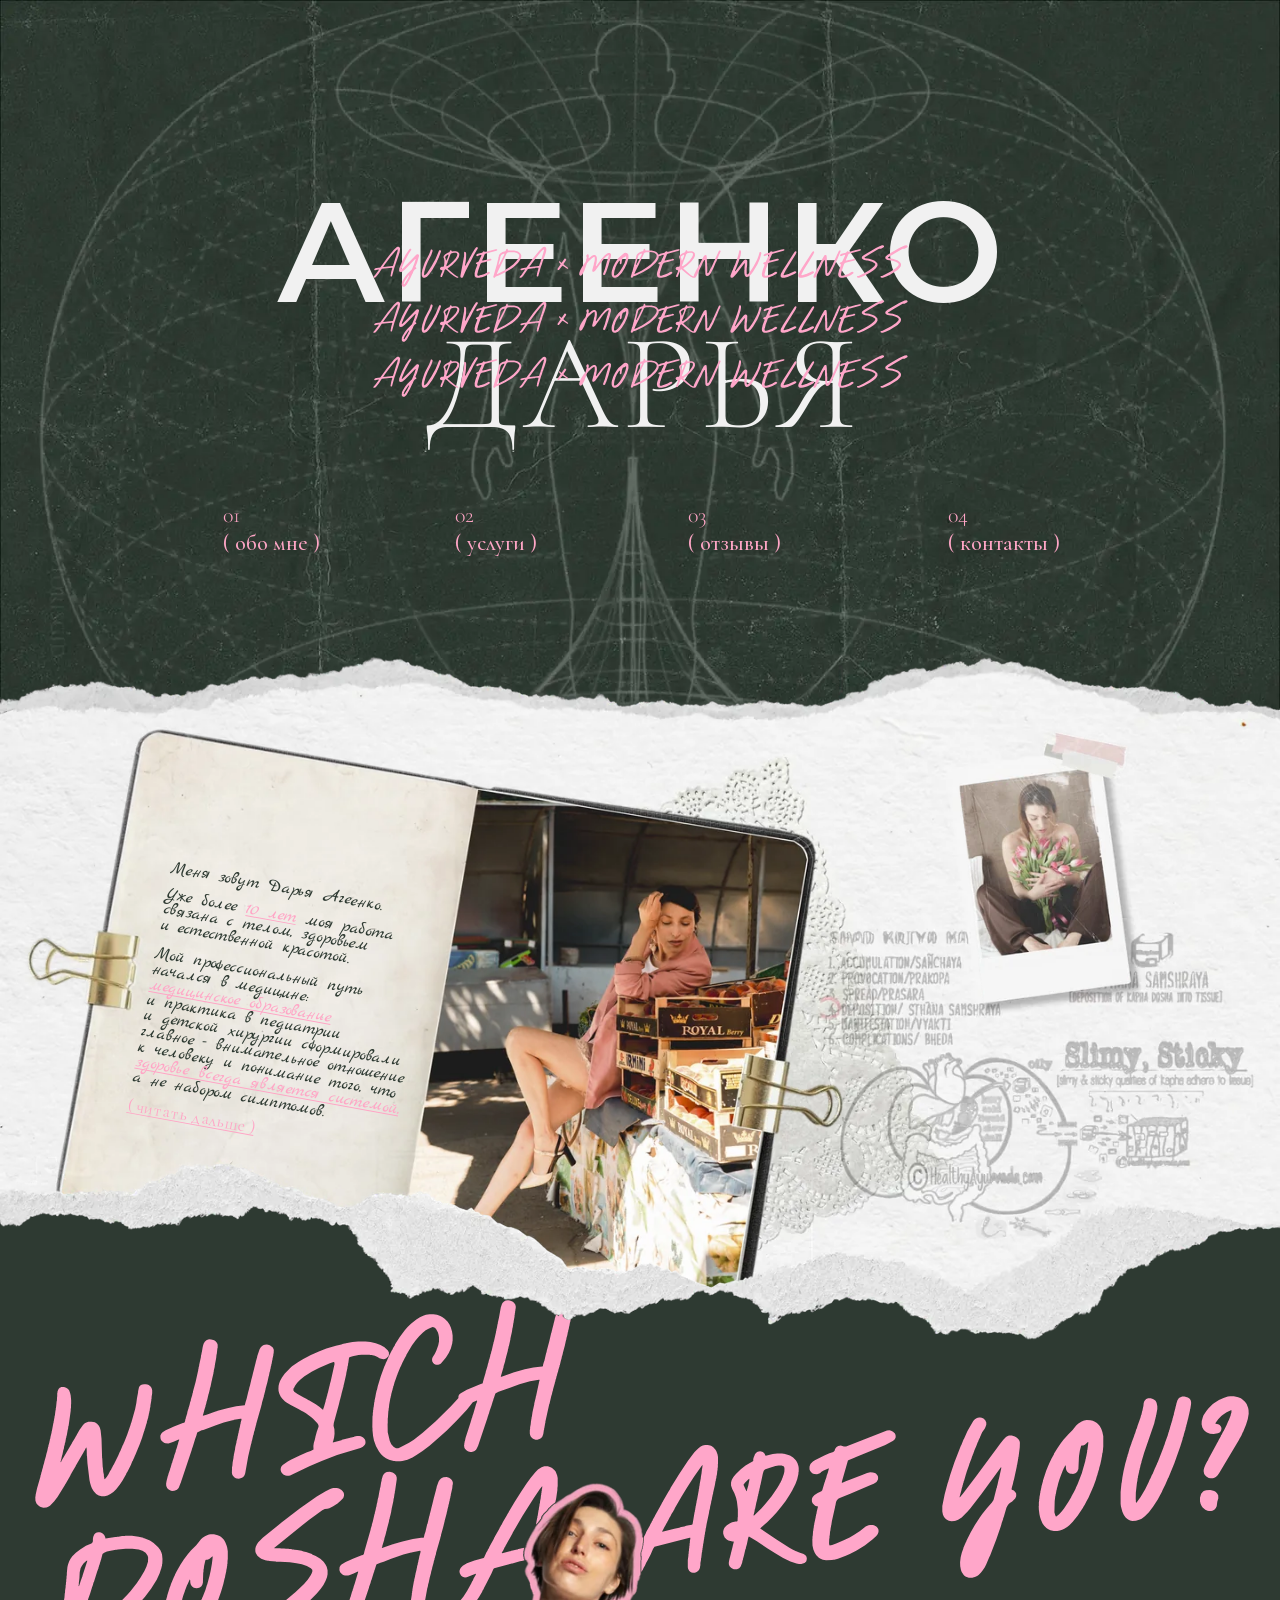
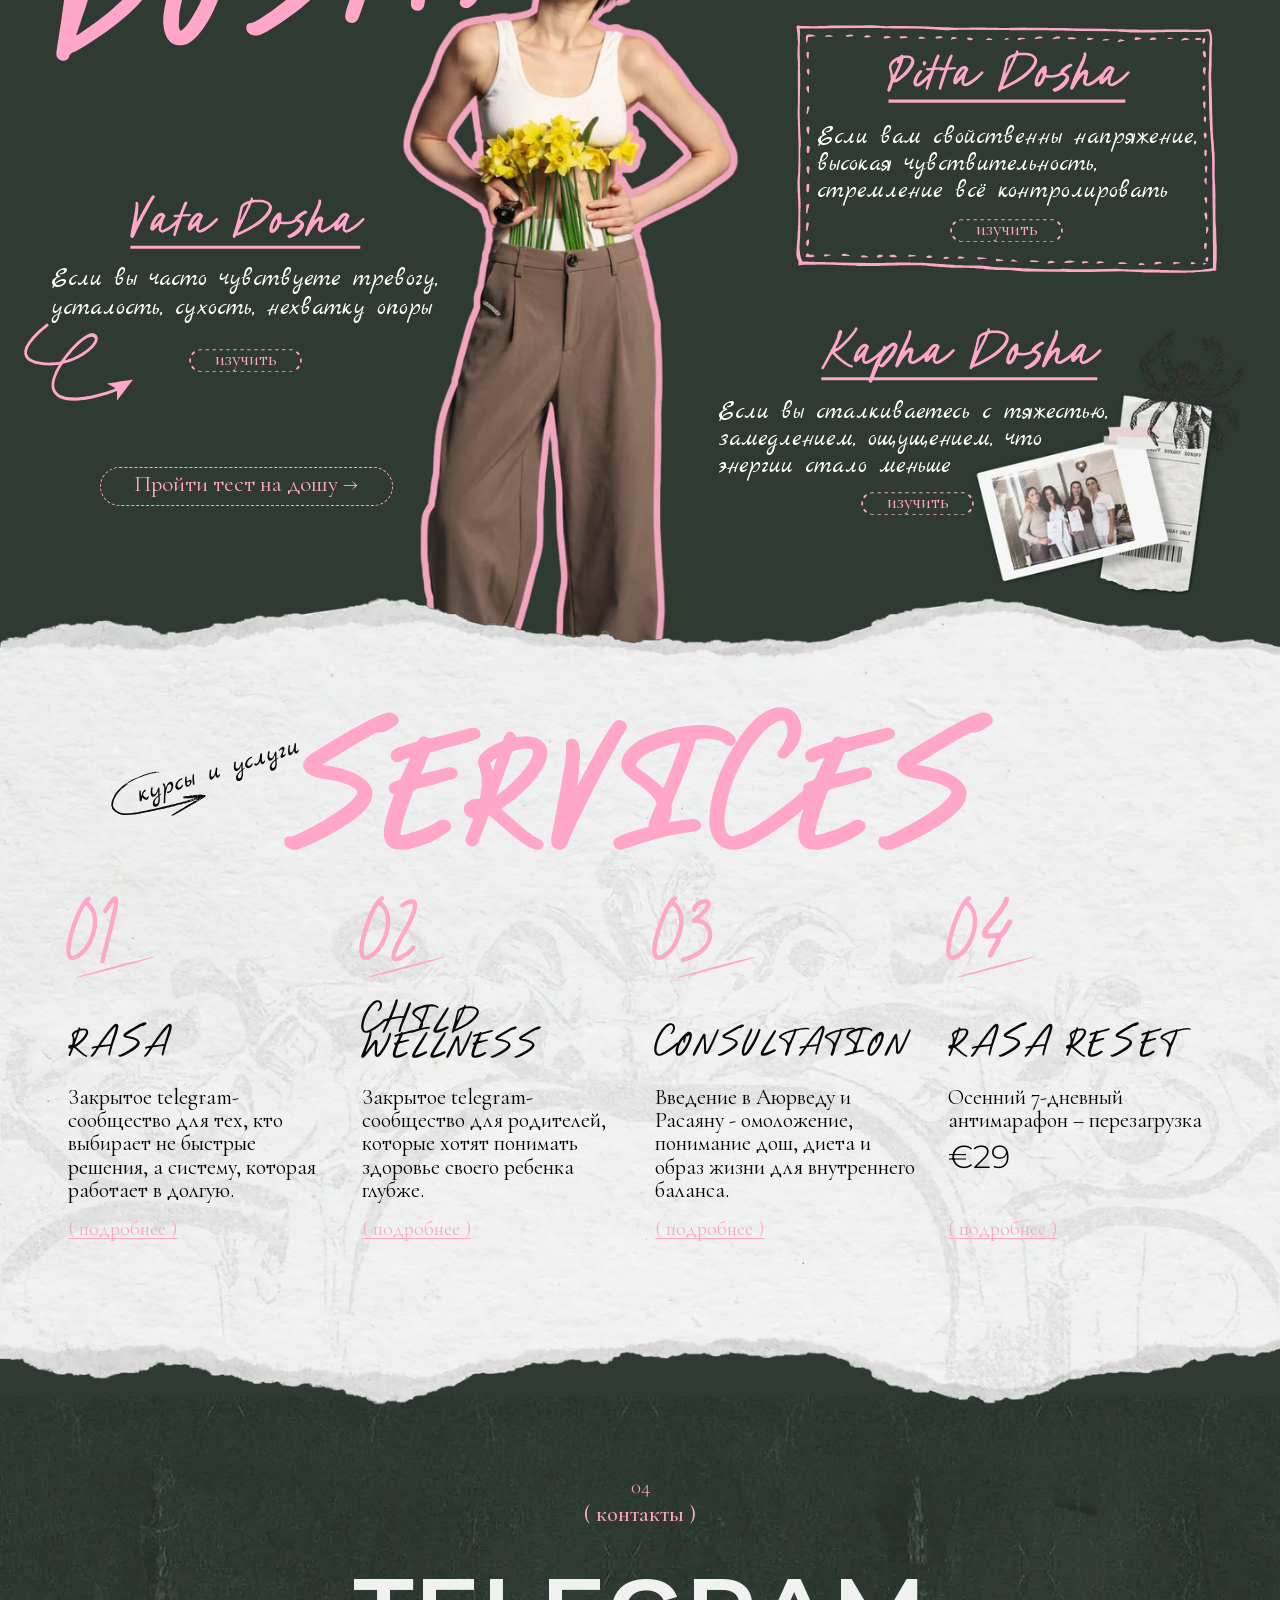
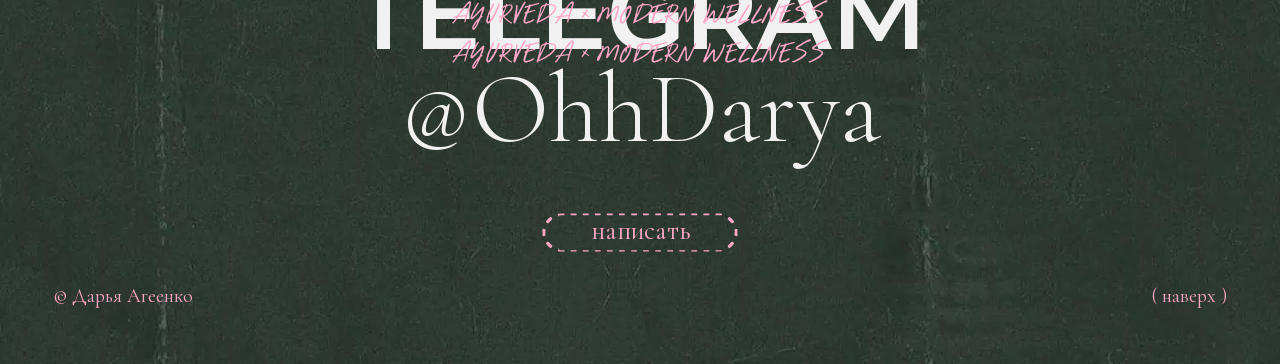
==== commit 9a9f23da: "Тест на дошу, RASA CHECK-IN, RASA RESET, правки Дарьи" ====
--- a/index.html
+++ b/index.html
@@ -46,7 +46,7 @@
   <nav class="menu" id="menu" aria-label="Разделы">
     <a class="menu__i menu__i--1" href="#about"><span class="menu__n">01</span><span class="menu__l">( обо мне )</span></a>
     <a class="menu__i menu__i--2" href="#services"><span class="menu__n">02</span><span class="menu__l">( услуги )</span></a>
-    <a class="menu__i menu__i--3" href="#about"><span class="menu__n">03</span><span class="menu__l">( портфолио )</span></a>
+    <a class="menu__i menu__i--3" href="rasa-reset.html#otzyvy"><span class="menu__n">03</span><span class="menu__l">( отзывы )</span></a>
     <a class="menu__i menu__i--4" href="#contacts"><span class="menu__n">04</span><span class="menu__l">( контакты )</span></a>
   </nav>
 </header>
@@ -145,6 +145,8 @@
   <picture class="dosha__pol rv" style="--d:.3s">
     <img src="img/dosha_pol.webp" srcset="img/dosha_pol.webp 1x, img/dosha_pol@2x.webp 2x" width="308" height="302" alt="Дарья с коллегами, полароидный снимок и чек" loading="lazy" decoding="async">
   </picture>
+
+  <a class="pill pill--lg pill--wide dosha__test rv" style="--d:.35s" href="test.html">Пройти тест на дошу →</a>
 </section>
 
 <section class="services" id="services" aria-labelledby="services-h">
@@ -166,88 +168,32 @@
       <li class="sitem sitem--1 rv">
         <img class="sitem__n" src="img/num1.svg" width="123" height="114" alt="01" loading="lazy">
         <h3 class="sitem__h"><img src="img/s_rasa.svg" width="159" height="52" alt="Rasa" loading="lazy"></h3>
-        <p class="sitem__t"><span class="ln">Закрытое telegram-сообщество</span> <span class="ln">для тех, кто выбирает не</span> <span class="ln">быстрые решения, а систему,</span> <span class="ln">которая работает в долгую.</span></p>
-        <a class="more" href="#rasa">( подробнее )</a>
+        <p class="sitem__t">Закрытое telegram-сообщество для тех, кто выбирает не быстрые решения, а систему, которая работает в долгую.</p>
+        <button class="more" type="button" data-modal="m-rasa">( подробнее )</button>
       </li>
-      <li class="sitem sitem--2 rv" style="--d:.1s">
+      <li class="sitem sitem--2 rv" style="--d:.08s">
         <img class="sitem__n" src="img/num2.svg" width="120" height="114" alt="02" loading="lazy">
         <h3 class="sitem__h"><img src="img/s_child.svg" width="274" height="90" alt="Child Wellness" loading="lazy"></h3>
-        <p class="sitem__t"><span class="ln">Закрытое telegram-сообщество</span> <span class="ln">для родителей, которые хотят</span> <span class="ln">понимать здоровье своего</span> <span class="ln">ребенка глубже.</span></p>
+        <p class="sitem__t">Закрытое telegram-сообщество для родителей, которые хотят понимать здоровье своего ребенка глубже.</p>
         <button class="more" type="button" data-modal="m-child">( подробнее )</button>
       </li>
-      <li class="sitem sitem--3 rv" style="--d:.2s">
+      <li class="sitem sitem--3 rv" style="--d:.16s">
         <img class="sitem__n" src="img/num3.svg" width="144" height="114" alt="03" loading="lazy">
         <h3 class="sitem__h"><img src="img/s_consult.svg" width="391" height="51" alt="Consultation" loading="lazy"></h3>
-        <p class="sitem__t"><span class="ln">Краткое описание того, чем</span> <span class="ln">полезна личная консультация</span> <span class="ln">(подробное описание будет по</span> <span class="ln">кнопке “подробнее”)</span></p>
+        <p class="sitem__t">Введение в Аюрведу и Расаяну - омоложение, понимание дош, диета и образ жизни для внутреннего баланса.</p>
         <button class="more" type="button" data-modal="m-consult">( подробнее )</button>
       </li>
+      <li class="sitem sitem--4 rv" style="--d:.24s">
+        <img class="sitem__n" src="img/num4.svg" width="123" height="114" alt="04" loading="lazy">
+        <h3 class="sitem__h"><img src="img/s_rasareset.svg" width="370" height="52" alt="Rasa Reset" loading="lazy"></h3>
+        <p class="sitem__t">Осенний 7-дневный антимарафон – перезагрузка <span class="sitem__price">€29</span></p>
+        <a class="more" href="rasa-reset.html">( подробнее )</a>
+      </li>
     </ol>
 
     <picture class="services__bottom" aria-hidden="true">
       <img src="img/m_services_bottom.webp" width="390" height="63" alt="" loading="lazy" decoding="async">
     </picture>
-  </div>
-</section>
-
-<section class="rasa" id="rasa" aria-labelledby="rasa-h">
-  <picture class="rasa__bg">
-    <source media="(max-width: 699px)" srcset="[data-uri]">
-    <img src="img/rasa_bg.webp" srcset="img/rasa_bg.webp 1x, img/rasa_bg@2x.webp 2x" width="1440" height="1060" alt="" loading="lazy" decoding="async">
-  </picture>
-
-  <h2 class="rasa__title rv" id="rasa-h"><img src="img/t_rasa.svg" width="896" height="132" alt="Rasa Reset" loading="lazy"></h2>
-  <p class="rasa__sub rv" style="--d:.1s">Осенний 7-дневный антимарафон – перезагрузка</p>
-
-  <div class="rasa__nb rv">
-    <picture class="rasa__nbimg">
-      <source media="(max-width: 699px)" srcset="img/m_rasa_nb.webp">
-      <img src="img/rasa_nb.webp" srcset="img/rasa_nb.webp 1x, img/rasa_nb@2x.webp 2x" width="638" height="726" alt="" loading="lazy" decoding="async">
-    </picture>
-    <ol class="days">
-      <li><span class="day"><img src="img/day1.svg" width="216" height="42" style="--w:216.0" alt="DAY 01 – SLOW DOWN" loading="lazy"></span> <span class="ln">Замедлиться и выйти из режима</span> <span class="ln">постоянной спешки.</span></li>
-      <li><span class="day"><img src="img/day2.svg" width="188" height="42" style="--w:188.33" alt="DAY 02 – NOURISH" loading="lazy"></span> <span class="ln">Не ограничивать, а питать.</span></li>
-      <li><span class="day"><img src="img/day3.svg" width="185" height="42" style="--w:184.67" alt="DAY 03 – RELEASE" loading="lazy"></span> <span class="ln">Освободить пространство — физически</span> <span class="ln">и эмоционально.</span></li>
-      <li><span class="day"><img src="img/day4.svg" width="182" height="42" style="--w:182.33" alt="DAY 04 – RESTORE" loading="lazy"></span> <span class="ln">Вернуть телу то, чего ему часто не</span> <span class="ln">хватает больше всего, —</span> <span class="ln">полноценного восстановления.</span></li>
-      <li><span class="day"><img src="img/day5.svg" width="193" height="42" style="--w:193.33" alt="DAY 05 – BALANCE" loading="lazy"></span> <span class="ln">Найти свою точку равновесия.</span></li>
-      <li><span class="day"><img src="img/day6.svg" width="211" height="42" style="--w:211.0" alt="DAY 06 – RECONNECT" loading="lazy"></span> <span class="ln">Снова услышать тело.</span></li>
-      <li><span class="day"><img src="img/day7.svg" width="214" height="42" style="--w:213.67" alt="DAY 07 – INTEGRATE" loading="lazy"></span> <span class="ln">Не возвращаться к прежнему ритму,</span> <span class="ln">а забрать с собой то, что</span> <span class="ln">действительно работает.</span></li>
-    </ol>
-  </div>
-
-  <div class="rasa__pols">
-    <picture class="rasa__fig" aria-hidden="true">
-      <img src="img/m_rasa_fig.webp" width="250" height="334" alt="" loading="lazy" decoding="async">
-    </picture>
-    <picture class="rasa__pol1 rv" style="--d:.1s">
-      <img src="img/rasa_pol1.webp" srcset="img/rasa_pol1.webp 1x, img/rasa_pol1@2x.webp 2x" width="148" height="234" alt="Блины на завтрак, полароидный снимок" loading="lazy" decoding="async">
-    </picture>
-    <picture class="rasa__pol2 rv" style="--d:.2s">
-      <img src="img/rasa_pol2.webp" srcset="img/rasa_pol2.webp 1x, img/rasa_pol2@2x.webp 2x" width="252" height="306" alt="Дарья на рынке среди ящиков с помидорами, полароидный снимок" loading="lazy" decoding="async">
-    </picture>
-  </div>
-
-  <div class="daily rv" style="--d:.15s">
-    <h3 class="daily__h">Каждый день:</h3>
-    <ul class="daily__list">
-      <li>питание;</li>
-      <li>один маленький ритуал;</li>
-      <li>телесная практика;</li>
-      <li>восстановление;</li>
-      <li>короткое объяснение «почему».</li>
-    </ul>
-    <p class="daily__p daily__p--1"><span class="ln">7 дней не для того, чтобы «исправить</span> <span class="ln">себя», а для того, <em>чтобы замедлиться,</em></span></p>
-    <p class="daily__p daily__p--2"><span class="ln">услышать тело и вспомнить, что</span> <span class="ln"><em>хорошее самочувствие</em> начинается с</span> <span class="ln">правильного отношения к себе.</span></p>
-    <button class="more more--days" type="button" data-modal="m-days">( программа по дням )</button>
-  </div>
-
-  <div class="price rv" style="--d:.25s">
-    <div class="ticket">
-      <picture class="ticket__img">
-        <img src="img/rasa_ticket.webp" srcset="img/rasa_ticket.webp 1x, img/rasa_ticket@2x.webp 2x" width="408" height="202" alt="" loading="lazy" decoding="async">
-      </picture>
-      <p class="ticket__t"><span class="ticket__l">Стоимость:</span> <span class="ticket__eur">€29</span> <span class="ticket__rub">2&nbsp;800&nbsp;₽</span></p>
-    </div>
-    <a class="join" href="https://t.me/OhhDarya" target="_blank" rel="noopener">( вступить )</a>
   </div>
 </section>
 
@@ -290,34 +236,12 @@
     <button class="modal__x" type="button" data-close>( закрыть )</button>
   </div>
 </dialog>
-<dialog class="modal modal--paper modal--long" id="m-days" aria-labelledby="m-days-h">
-  <div class="modal__in">
-    <h2 class="modal__h modal__h--rasa" id="m-days-h"><img src="img/t_rasa.svg" width="896" height="132" alt="Rasa Reset"></h2>
-    <p class="modal__lead">7-дневная программа</p>
-    <ol class="modal__body dayx">
-      <li><h3 class="dayx__h"><img src="img/day1.svg" width="216" height="42" style="--w:216.0" alt="DAY 01 – SLOW DOWN"></h3>
-        <p>Замедлиться и выйти из режима постоянной спешки. Мягко переключить внимание с внешнего мира на тело, дыхание и собственное состояние.</p></li>
-      <li><h3 class="dayx__h"><img src="img/day2.svg" width="188" height="42" style="--w:188.33" alt="DAY 02 – NOURISH"></h3>
-        <p>Не ограничивать, а питать. Тёплая, простая и легко усваиваемая еда, вода и восстановление контакта с настоящим голодом и насыщением.</p></li>
-      <li><h3 class="dayx__h"><img src="img/day3.svg" width="185" height="42" style="--w:184.67" alt="DAY 03 – RELEASE"></h3>
-        <p>Освободить пространство — физически и эмоционально. Поддержать естественные процессы выведения, добавить мягкое движение и практики для ощущения лёгкости.</p></li>
-      <li><h3 class="dayx__h"><img src="img/day4.svg" width="182" height="42" style="--w:182.33" alt="DAY 04 – RESTORE"></h3>
-        <p>Вернуть телу то, чего ему часто не хватает больше всего, — полноценного восстановления. Сон, паузы, тепло и успокаивающие практики.</p></li>
-      <li><h3 class="dayx__h"><img src="img/day5.svg" width="193" height="42" style="--w:193.33" alt="DAY 05 – BALANCE"></h3>
-        <p>Найти свою точку равновесия. Посмотреть на питание, ритм дня, нагрузку и отдых через призму своей индивидуальной природы.</p></li>
-      <li><h3 class="dayx__h"><img src="img/day6.svg" width="211" height="42" style="--w:211.0" alt="DAY 06 – RECONNECT"></h3>
-        <p>Снова услышать тело. Через дыхание, прикосновение и осознанное движение заметить его сигналы и понять, что стоит за привычной усталостью, напряжением или дискомфортом.</p></li>
-      <li><h3 class="dayx__h"><img src="img/day7.svg" width="214" height="42" style="--w:213.67" alt="DAY 07 – INTEGRATE"></h3>
-        <p>Не возвращаться к прежнему ритму, а забрать с собой то, что действительно работает. Собрать личный набор ритуалов RASA и создать основу для более устойчивого состояния.</p></li>
-    </ol>
-    <button class="modal__x" type="button" data-close>( закрыть )</button>
-  </div>
-</dialog>
 <dialog class="modal modal--dark" id="m-vata" aria-labelledby="m-vata-h">
   <div class="modal__in">
     <img class="modal__frame" src="img/frame.svg" width="473" height="280" alt="" aria-hidden="true">
     <h2 class="modal__h" id="m-vata-h"><img src="img/n_vata.svg" width="265" height="62" alt="Vata Dosha"></h2>
     <p class="modal__t">Если вы часто чувствуете тревогу, усталость, сухость, нехватку опоры</p>
+    <a class="pill pill--lg pill--wide modal__test" href="test.html">Пройти тест на дошу →</a>
     <button class="modal__x" type="button" data-close>( закрыть )</button>
   </div>
 </dialog>
@@ -326,6 +250,7 @@
     <img class="modal__frame" src="img/frame.svg" width="473" height="280" alt="" aria-hidden="true">
     <h2 class="modal__h" id="m-pitta-h"><img src="img/n_pitta.svg" width="274" height="59" alt="Pitta Dosha"></h2>
     <p class="modal__t">Если вам свойственны напряжение, высокая чувствительность, стремление всё контролировать</p>
+    <a class="pill pill--lg pill--wide modal__test" href="test.html">Пройти тест на дошу →</a>
     <button class="modal__x" type="button" data-close>( закрыть )</button>
   </div>
 </dialog>
@@ -334,6 +259,14 @@
     <img class="modal__frame" src="img/frame.svg" width="473" height="280" alt="" aria-hidden="true">
     <h2 class="modal__h" id="m-kapha-h"><img src="img/n_kapha.svg" width="316" height="63" alt="Kapha Dosha"></h2>
     <p class="modal__t">Если вы сталкиваетесь с тяжестью, замедлением, ощущением, что энергии стало меньше</p>
+    <a class="pill pill--lg pill--wide modal__test" href="test.html">Пройти тест на дошу →</a>
+    <button class="modal__x" type="button" data-close>( закрыть )</button>
+  </div>
+</dialog>
+<dialog class="modal modal--paper" id="m-rasa" aria-labelledby="m-rasa-h">
+  <div class="modal__in">
+    <h2 class="modal__h" id="m-rasa-h"><img src="img/s_rasa.svg" width="159" height="52" alt="Rasa"></h2>
+    <p class="modal__t">Закрытое telegram-сообщество для тех, кто выбирает не быстрые решения, а систему, которая работает в долгую.</p>
     <button class="modal__x" type="button" data-close>( закрыть )</button>
   </div>
 </dialog>
@@ -344,10 +277,27 @@
     <button class="modal__x" type="button" data-close>( закрыть )</button>
   </div>
 </dialog>
-<dialog class="modal modal--paper" id="m-consult" aria-labelledby="m-consult-h">
-  <div class="modal__in">
-    <h2 class="modal__h" id="m-consult-h"><img src="img/s_consult.svg" width="391" height="51" alt="Consultation"></h2>
-    <p class="modal__t">Краткое описание того, чем полезна личная консультация (подробное описание будет по кнопке “подробнее”)</p>
+<dialog class="modal modal--dark modal--long modal--cons" id="m-consult" aria-labelledby="m-consult-h">
+  <div class="modal__in">
+    <h2 class="vh" id="m-consult-h">Consultation</h2>
+    <article class="cons">
+      <h3 class="cons__h">consultation</h3>
+      <p class="cons__price">€45</p>
+      <p class="cons__t">Введение в Аюрведу и Расаяну - омоложение, понимание дош, диета и образ жизни для внутреннего баланса. Индивидуальный разбор продуктов питания для личного меню питания и образа жизни. Адаптация Расаяны в повседневность. Составление индивидуальной программы омоложения, с учетом превалирующей доши. Медитации и йога для улучшения качества жизни с учетом индивидуации.</p>
+      <a class="pill pill--lg" href="https://t.me/OhhDarya" target="_blank" rel="noopener">Записаться</a>
+    </article>
+    <article class="cons">
+      <h3 class="cons__h">consultation <span>follow-up</span></h3>
+      <p class="cons__price">€35</p>
+      <p class="cons__t">Глубокое понимание каждой из дош и элементов. Адаптация под сезонность своего меню и распорядка дня. Внедрение новых привычек. Подбор диеты и образа жизни с учетом превалирующей доши. Аюрведическая детоксикация. Продвинутые техники Расаяны. Роль умственного здоровья и эмоционального баланса. Медитативные и релаксационные техники для ума и духа.</p>
+      <a class="pill pill--lg" href="https://t.me/OhhDarya" target="_blank" rel="noopener">Записаться</a>
+    </article>
+    <article class="cons">
+      <h3 class="cons__h">premium personalized <span>guidance</span></h3>
+      <p class="cons__price">€150 <span>1 month</span></p>
+      <p class="cons__t"><strong>Индивидуальное ведение на 3 месяца</strong> — персональный путь к балансу, обновлению и гармонии через Аюрведу и Расаяну. Глубокая работа с дошами, индивидуальная стратегия питания и образа жизни, практики йоги и медитации. Формирование устойчивых привычек, поддержка энергии и эмоционального равновесия. Комплексный подход к омоложению и улучшению качества жизни с персональным сопровождением на каждом этапе.</p>
+      <a class="pill pill--lg" href="https://t.me/OhhDarya" target="_blank" rel="noopener">Записаться</a>
+    </article>
     <button class="modal__x" type="button" data-close>( закрыть )</button>
   </div>
 </dialog>
--- a/css/style.css
+++ b/css/style.css
@@ -85,7 +85,6 @@
 .modal__body ul{margin:.5em 0 0}
 .modal--long .modal__x{align-self:center}
 .more--nb{color:var(--pink)}
-.dayx__h img{display:block;filter:saturate(1.7) brightness(.8)}
 
 /* страницы после оплаты (spasibo.html, oshibka.html) */
 .note{min-height:100vh;min-height:100dvh;display:flex;flex-direction:column;align-items:center;justify-content:center;text-align:center;color:var(--white)}
@@ -95,6 +94,17 @@
 .note__a{font-family:var(--serif);color:var(--pink);text-decoration:underline;text-decoration-thickness:.045em;text-underline-offset:.13em;transition:opacity .25s}
 .note__a:hover{opacity:.7}
 .note__back{color:var(--pink);opacity:.75;text-decoration:none;font-family:var(--serif)}
+
+/* окно консультаций: три карточки в арках */
+.cons{position:relative;display:flex;flex-direction:column;align-items:center;text-align:center;border-style:solid;border-color:var(--pink)}
+.cons__h{font-family:var(--hand);color:var(--pink);line-height:.9}
+.cons__h span{display:block}
+.cons__price{font-family:var(--grot);font-weight:300;color:var(--pink);line-height:1}
+.cons__price span{display:block;margin-top:.1em;font-family:var(--hand)}
+.cons__t{background:#f1f1f1 url(../img/m_paper.webp) center/60rem auto;color:#111;font-family:var(--serif);font-weight:500;text-align:left}
+.cons__t strong{font-weight:500;text-decoration:underline;text-decoration-thickness:.05em;text-underline-offset:.14em}
+
+.pill--wide{background:none;border:.2rem dashed var(--pink);border-radius:99rem}
 
 @media (prefers-reduced-motion:reduce){
   html{scroll-behavior:auto}
@@ -166,7 +176,7 @@
 .dosha__pol{position:absolute;left:109.4rem;top:77rem;width:30.8rem;height:30.2rem}
 .dosha__pol img{width:100%;height:100%}
 
-/* ---- услуги ---- */
+/* ---- услуги (4 колонки) ---- */
 .services{position:relative;height:87rem;z-index:3}
 .services__paper img{position:absolute;left:0;top:-2.8rem;width:144rem;height:91rem}
 .services__orn,.services__bottom{display:none}
@@ -174,53 +184,20 @@
 .services__kicker img{width:21.25rem;height:8.267rem}
 .services__title{position:absolute;left:31.967rem;top:9.583rem}
 .services__title img{width:79.717rem;height:16.033rem}
-.sitem{position:absolute;top:29rem;width:44rem;height:46rem;color:#000}
-.sitem--1{left:6rem}.sitem--2{left:52rem}.sitem--3{left:95.5rem}
+.sitem{position:absolute;top:30rem;width:33rem;height:44rem;color:#000}
+.sitem--1{left:6rem}.sitem--2{left:39rem}.sitem--3{left:72rem}.sitem--4{left:105rem}
 .sitem__n,.sitem__h img,.sitem__t,.sitem .more{position:absolute}
-.sitem__t{top:27.53rem;font-family:var(--serif);font-weight:400;font-size:3rem;line-height:3rem;color:#000}
-.more{top:41.34rem;font-family:var(--serif);font-size:2.2rem;line-height:1;white-space:nowrap}
-.sitem--1 .sitem__n{left:1.8rem;top:0.883rem;width:12.317rem;height:11.433rem}
-.sitem--1 .sitem__h img{left:1.667rem;top:16.583rem;width:15.933rem;height:5.233rem}
-.sitem--1 .sitem__t{left:1.71rem}.sitem--1 .more{left:1.73rem}
-.sitem--2 .sitem__n{left:1.3rem;top:0.933rem;width:12.017rem;height:11.383rem}
-.sitem--2 .sitem__h img{left:2.067rem;top:13.817rem;width:27.383rem;height:9rem}
-.sitem--2 .sitem__t{left:2.11rem}.sitem--2 .more{left:2.13rem}
-.sitem--3 .sitem__n{left:2rem;top:0.933rem;width:14.417rem;height:11.383rem}
-.sitem--3 .sitem__h img{left:1.867rem;top:16.267rem;width:39.083rem;height:5.05rem}
-.sitem--3 .sitem__t{left:1.89rem}.sitem--3 .more{left:1.93rem}
-
-/* ---- RASA RESET ---- */
-.rasa{position:relative;height:99rem;z-index:1}
-.rasa__bg img{position:absolute;left:0;top:-7rem;width:144rem;height:106rem}
-.rasa__title{position:absolute;left:28.867rem;top:2.7rem}
-.rasa__title img{width:89.633rem;height:13.217rem}
-.rasa__sub{position:absolute;left:27.29rem;top:17.45rem;font-family:var(--hand);font-size:4.44rem;line-height:1;color:#fff;white-space:nowrap}
-.rasa__nb{position:absolute;left:0;top:21.2rem;width:63.8rem;height:72.6rem}
-.rasa__nbimg img{width:100%;height:100%}
-.days{position:absolute;left:8.74rem;top:13.58rem;transform-origin:0 0;transform:rotate(2.7deg);font-family:var(--hand);font-size:2.52rem;line-height:1.9rem;color:#000}
-.days li+li{margin-top:1.9rem}
-.day{display:block;position:relative;height:1.9rem}
-.day img{position:absolute;left:-0.14rem;top:-1.685rem;width:calc(var(--w)*.1rem);height:4.2rem}
-.rasa__pol1{position:absolute;left:57.2rem;top:28.4rem;width:14.8rem;height:23.4rem}
-.rasa__pol2{position:absolute;left:68rem;top:29.2rem;width:25.2rem;height:30.6rem}
-.rasa__pol1 img,.rasa__pol2 img{width:100%;height:100%}
-.daily{position:absolute;left:89rem;top:28rem;width:52.4rem;height:38rem;font-family:var(--hand);color:#fff}
-.daily__h{position:absolute;left:12.43rem;top:1.02rem;font-size:5rem;line-height:1;color:var(--pink);white-space:nowrap;text-decoration:underline;text-decoration-thickness:0.26rem;text-underline-offset:0.3rem}
-.daily__list{position:absolute;left:6.33rem;top:8.9rem;font-size:2.97rem;line-height:2.5rem;white-space:nowrap}
-.daily__list li::before{content:"\00b7";display:inline-block;width:1.9rem}
-.daily__p{position:absolute;left:0;width:100%;text-align:center;font-size:3rem;line-height:2.6rem}
-.daily__p em{color:var(--pink)}
-.daily__p--1{top:22.23rem}
-.daily__p--2{top:30.03rem}
-.price{position:absolute;left:90.8rem;top:69.6rem;width:40.8rem;height:24rem}
-.ticket{position:absolute;left:0;top:0;width:40.8rem;height:20.2rem}
-.ticket__img img{width:100%;height:100%}
-.ticket__t{position:absolute;left:0;top:0;width:0;height:0;transform-origin:0 0;transform:rotate(9.3deg);color:#000}
-.ticket__t span{position:absolute;left:8.8rem;width:20rem;text-align:center;line-height:1;white-space:nowrap}
-.ticket__l{top:0.07rem;font-family:var(--serif);font-style:italic;font-size:4.2rem}
-.ticket__eur{top:4.66rem;font-family:var(--grot);font-weight:300;font-size:4.8rem}
-.ticket__rub{top:8.4rem;font-family:var(--grot);font-weight:300;font-size:5rem}
-.join{position:absolute;left:8.67rem;top:15.8rem;transform-origin:0 0;transform:rotate(9.3deg);font-family:var(--serif);font-size:3.5rem;line-height:1;white-space:nowrap}
+.sitem__n{left:1.4rem;top:0.8rem;height:9.2rem;width:auto}
+.sitem__h img{left:1.6rem;width:auto}
+.sitem--1 .sitem__h img{top:15rem;height:3.87rem}
+.sitem--2 .sitem__h img{top:12.4rem;height:6.66rem}
+.sitem--3 .sitem__h img{top:15.1rem;height:3.74rem}
+.sitem--4 .sitem__h img{top:15rem;height:3.87rem}
+.sitem__t{left:1.7rem;top:22.2rem;width:29.8rem;font-family:var(--serif);font-weight:400;font-size:2.45rem;line-height:2.6rem;color:#000}
+.sitem__price{display:block;margin-top:1rem;font-family:var(--grot);font-weight:300;font-size:3.6rem;line-height:1}
+.more{font-family:var(--serif);font-size:2.2rem;line-height:1;white-space:nowrap}
+.sitem .more{left:1.7rem;top:37.2rem}
+.dosha__test{position:absolute;left:11.2rem;top:92.5rem}
 
 /* ---- контакты и подвал ---- */
 .contacts{position:relative;z-index:1;height:64rem;background:var(--green) url(../img/m_green.webp) center top/46.6rem auto;text-align:center;isolation:isolate}
@@ -233,7 +210,9 @@
 .tg__tag img{position:absolute;left:50%;margin-left:-1.888em;top:.36em;width:3.7767em;height:auto}
 .tg__tag img:nth-child(2){top:.749em}
 .tg__nick{display:block;margin-top:-.04em;font-family:"Cormorant",var(--serif);font-weight:300;font-size:1.0038em}
-.pill--lg{position:absolute;left:50%;top:47rem;margin-left:-11rem;width:22rem;height:4.4rem;font-size:3rem}
+.pill--lg{width:22rem;height:4.4rem;font-size:3rem}
+.pill--wide{width:33rem;font-size:2.6rem}
+.contacts .pill--lg{position:absolute;left:50%;top:47rem;margin-left:-11rem}
 .foot{position:relative;z-index:2;display:flex;justify-content:space-between;align-items:baseline;padding:0 6rem 4.4rem;margin-top:-9rem;font-size:2.2rem;color:var(--pink)}
 
 /* ---- окна ---- */
@@ -255,13 +234,17 @@
 .note__t{margin-top:3.8rem;font-size:5.8rem}
 .note__a{margin-top:5.6rem;font-size:3.6rem}
 .note__back{margin-top:7rem;font-size:2.4rem}
-.more--days{position:absolute;left:0;right:0;top:38.2rem;margin-inline:auto;width:max-content;font-size:2.2rem}
-.modal__h--rasa{align-self:center}
-.modal--paper .modal__h--rasa img{width:42rem;height:auto;max-height:none}
-#m-days .modal__lead{text-align:center;margin-top:0.6rem;font-size:3rem}
-.dayx li+li{margin-top:1.6rem}
-.dayx__h img{height:3.4rem;width:calc(var(--w)*.081rem);margin-left:-0.2rem}
-.dayx p{margin-top:-0.2rem}
+.modal__test{margin-top:3rem}
+.modal--dark .modal__test+.modal__x{margin-top:2.2rem}
+.modal--cons .modal__in{width:66rem;padding:5.4rem 5.4rem 3.6rem}
+.cons{padding:7.4rem 3.2rem 3.4rem;border-width:0.24rem;border-radius:50% 50% 0 0/12rem 12rem 0 0}
+.cons+.cons{margin-top:4.6rem}
+.cons__h{font-size:5.2rem}
+.cons__price{margin-top:1.2rem;font-size:4.6rem}
+.cons__price span{font-size:3.2rem}
+.cons__t{margin-top:2.4rem;padding:2.2rem 2.6rem;font-size:2.25rem;line-height:1.2;border-radius:1.4rem}
+.cons .pill--lg{margin-top:2.4rem}
+.modal--cons .modal__x{margin-top:3rem}
 }
 
 /* ================= ТЕЛЕФОН (свой макет 390) ================= */
@@ -336,6 +319,7 @@
 .dcard__frame{position:absolute;inset:0;width:100%;height:100%}
 .dcard--pitta>*:not(.dcard__frame){position:relative}
 .dcard--kapha{align-items:flex-end;text-align:right}
+.dosha__test{display:flex;margin:5.8rem auto 0}
 
 /* ---- услуги ---- */
 .strip--services{padding:17.6rem 2.4rem 3.4rem}
@@ -353,44 +337,13 @@
 .sitem--1 .sitem__h img{height:4rem}
 .sitem--2 .sitem__h img{height:6.2rem}
 .sitem--3 .sitem__h img{height:3rem}
+.sitem--4 .sitem__h img{height:3.3rem}
+.sitem__price{display:block;margin-top:0.8rem;font-family:var(--grot);font-weight:300;font-size:3.2rem;line-height:1}
 .sitem__t{grid-column:1/-1;margin-top:1.4rem;font-family:var(--serif);font-weight:500;font-size:2.15rem;line-height:2.5rem;color:#000}
 .more{grid-column:1/-1;justify-self:start;margin-top:0.6rem;padding:1rem 0;font-family:var(--serif);font-weight:500;font-size:2.1rem;line-height:1;white-space:nowrap}
 
-/* ---- RASA RESET ---- */
-.rasa{position:relative;z-index:1;padding:10.4rem 0 6.4rem;background:var(--green) url(../img/m_green.webp) center top/37.9rem auto}
-.rasa__bg{display:none}
-.rasa__title img{display:block;margin:0 auto;width:35.2rem;height:5.19rem}
-.rasa__sub{margin-top:1.6rem;padding:0 3rem;font-family:var(--hand);font-size:2.3rem;line-height:2.6rem;color:#fff;text-align:center}
-.rasa__nb{position:relative;margin:3rem 0 0 -3.6rem;width:41.8rem;height:67.1rem;rotate:-1deg}
-.rasa__nbimg img{width:100%;height:100%}
-.days{position:absolute;left:5.6rem;top:4rem;width:26.2rem;font-family:var(--hand);font-size:2rem;line-height:2.2rem;color:#000}
-.days li+li{margin-top:1.5rem}
-.day{display:block;position:relative;height:2.5rem}
-.day img{position:absolute;left:-0.2rem;top:-0.7rem;height:3.4rem;width:calc(var(--w)*.081rem)}
-.rasa__pols{position:relative;height:21.6rem;margin-top:-3.4rem}
-.rasa__fig{position:absolute;left:-0.4rem;top:1.6rem;width:18rem;height:24rem}
-.rasa__fig img{width:100%;height:100%}
-.rasa__pol1{position:absolute;left:11.2rem;top:0;width:11.1rem;height:17.55rem}
-.rasa__pol2{position:absolute;left:19.3rem;top:0.6rem;width:18.9rem;height:22.95rem}
-.rasa__pol1 img,.rasa__pol2 img{width:100%;height:100%}
-.daily{position:relative;margin-top:6.2rem;padding:0 2.4rem;font-family:var(--hand);color:#fff;text-align:center}
-.daily__h{font-size:3.8rem;line-height:1;color:var(--pink);text-decoration:underline;text-decoration-thickness:0.2rem;text-underline-offset:0.3rem}
-.daily__list{display:inline-block;margin-top:2rem;text-align:left;font-size:2.05rem;line-height:2.6rem}
-.daily__list li::before{content:"\00b7";display:inline-block;width:1.4rem}
-.daily__p{margin-top:2rem;font-size:2.05rem;line-height:2.6rem}
-.daily__p em{color:var(--pink)}
-.price{position:relative;width:34.7rem;height:21.4rem;margin:4rem auto 0}
-.ticket{position:absolute;left:0;top:0;width:34.7rem;height:17.2rem}
-.ticket__img img{width:100%;height:100%}
-.ticket__t{position:absolute;left:0;top:0;width:0;height:0;transform-origin:0 0;transform:rotate(9.3deg);color:#000}
-.ticket__t span{position:absolute;left:7.5rem;width:17rem;text-align:center;line-height:1;white-space:nowrap}
-.ticket__l{top:0.06rem;font-family:var(--serif);font-style:italic;font-size:3.57rem}
-.ticket__eur{top:3.96rem;font-family:var(--grot);font-weight:300;font-size:4.08rem}
-.ticket__rub{top:7.14rem;font-family:var(--grot);font-weight:300;font-size:4.25rem}
-.join{position:absolute;left:7.2rem;top:13.4rem;padding:0.6rem 0.4rem;transform-origin:0 0;transform:rotate(9.3deg);font-family:var(--serif);font-size:3.1rem;line-height:1;white-space:nowrap}
-
 /* ---- контакты и подвал ---- */
-.contacts{position:relative;z-index:1;padding:5.6rem 0 6.4rem;background:var(--green) url(../img/m_green.webp) center top/37.9rem auto;text-align:center}
+.contacts{position:relative;z-index:1;padding:12.4rem 0 6.4rem;background:var(--green) url(../img/m_green.webp) center top/37.9rem auto;text-align:center}
 .contacts__k{display:flex;flex-direction:column;align-items:center;color:var(--pink)}
 .contacts__k .menu__n{font-size:2rem}
 .contacts__k .menu__l{font-size:2.4rem;margin-top:0.4rem}
@@ -399,7 +352,9 @@
 .tg__tag img{position:absolute;left:50%;margin-left:-1.888em;top:.36em;width:3.7767em;height:auto}
 .tg__tag img:nth-child(2){top:.749em}
 .tg__nick{display:block;margin-top:-.04em;font-family:"Cormorant",var(--serif);font-weight:300;font-size:1.0038em}
-.pill--lg{margin-top:3.6rem;width:19.6rem;height:4.2rem;font-size:2.6rem}
+.pill--lg{width:19.6rem;height:4.2rem;font-size:2.6rem}
+.pill--wide{width:30rem;font-size:2.4rem}
+.contacts .pill--lg{margin-top:3.6rem}
 .foot{position:relative;z-index:1;display:flex;justify-content:space-between;align-items:baseline;padding:0.8rem 2.2rem 3rem;font-size:2rem;color:var(--pink);background:var(--green) url(../img/m_green.webp) center top/37.9rem auto}
 .foot a{padding:0.8rem 0}
 
@@ -424,11 +379,15 @@
 .note__t{margin-top:2.6rem;font-size:2.5rem;line-height:1.08}
 .note__a{margin-top:3.6rem;padding:0.8rem 0;font-size:2.6rem}
 .note__back{margin-top:4.4rem;padding:0.8rem 0;font-size:2rem}
-.more--days{display:inline-block;margin-top:2.2rem;padding:0.8rem 0;font-family:var(--serif);font-weight:500;font-size:2.2rem;line-height:1}
-.modal__h--rasa{align-self:center}
-.modal--paper .modal__h--rasa img{width:25rem;height:auto;max-width:none;max-height:none}
-#m-days .modal__lead{text-align:center;margin-top:0.4rem;font-size:2.4rem}
-.dayx li+li{margin-top:1.4rem}
-.dayx__h img{height:3.2rem;width:calc(var(--w)*.0762rem);margin-left:-0.2rem}
-.dayx p{margin-top:0}
+.modal__test{margin-top:2.4rem}
+.modal--dark .modal__test+.modal__x{margin-top:1.6rem}
+.modal--cons .modal__in{width:36.2rem;padding:3rem 1.6rem 2.6rem}
+.cons{padding:5.2rem 1.6rem 2.4rem;border-width:0.2rem;border-radius:50% 50% 0 0/7.6rem 7.6rem 0 0}
+.cons+.cons{margin-top:3.4rem}
+.cons__h{font-size:3.6rem}
+.cons__price{margin-top:1rem;font-size:3.8rem}
+.cons__price span{font-size:2.6rem}
+.cons__t{margin-top:1.8rem;padding:1.6rem 1.6rem;font-size:2.05rem;line-height:1.22;border-radius:1.2rem}
+.cons .pill--lg{margin-top:2rem}
+.modal--cons .modal__x{margin-top:2.2rem}
 }
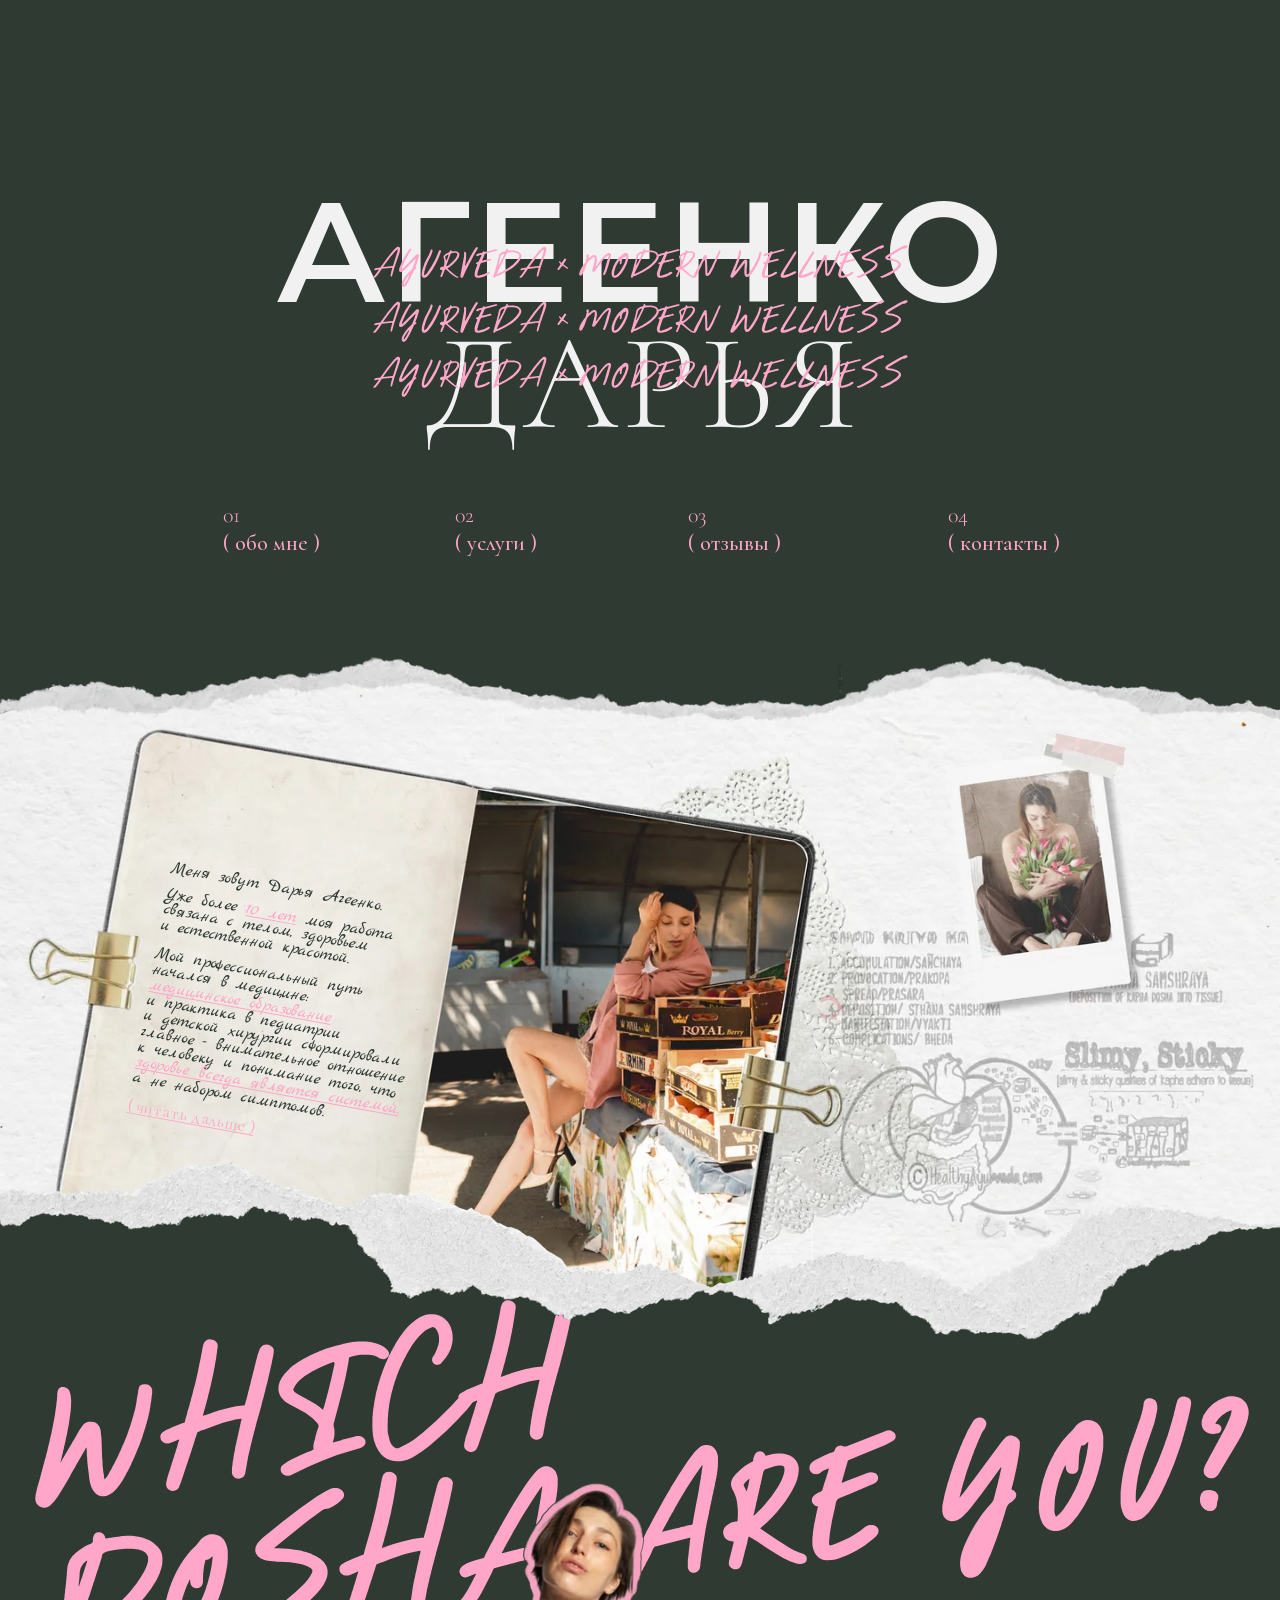
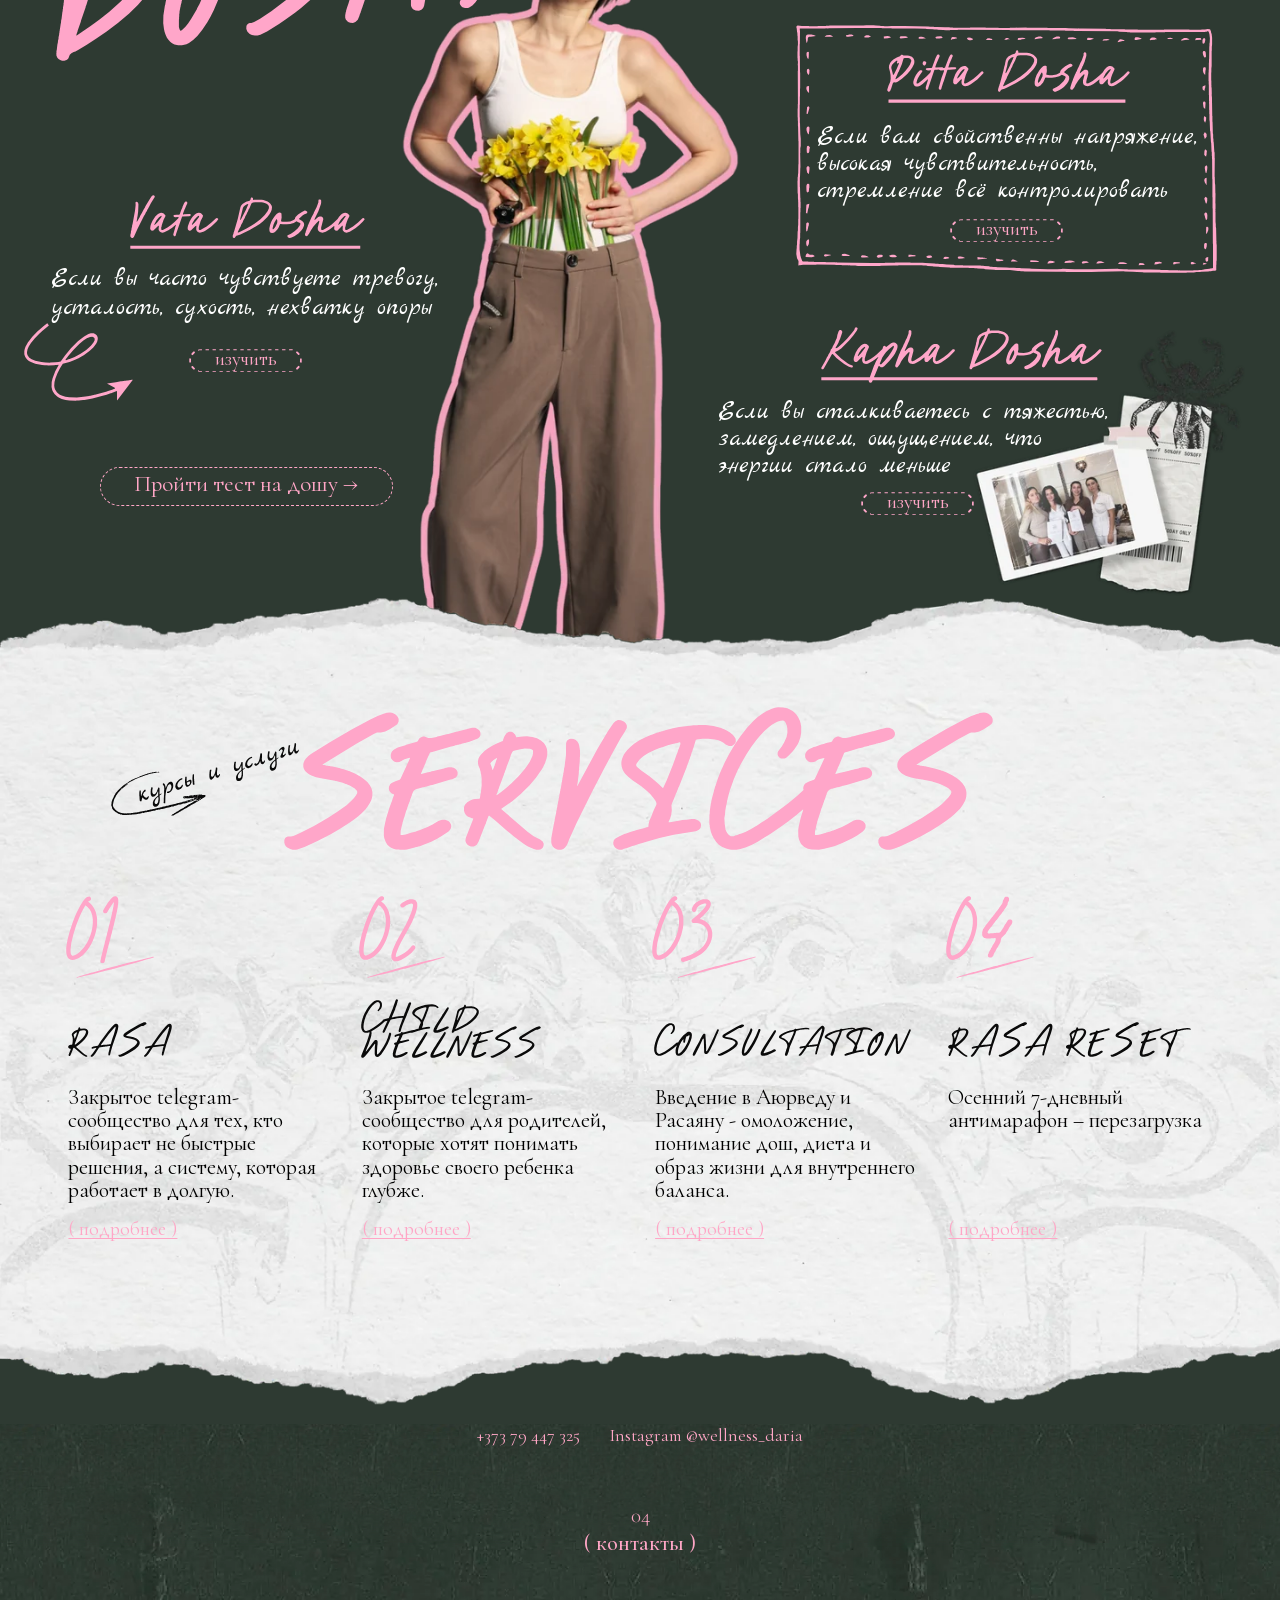
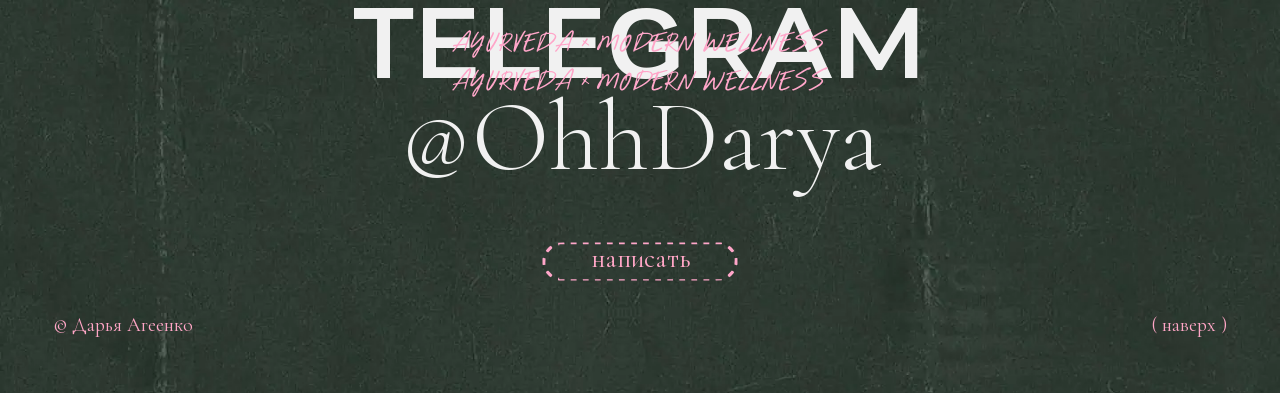
==== commit 8efb0dbd: "Контакты: телефон и Instagram; цена RASA RESET только на его странице" ====
--- a/index.html
+++ b/index.html
@@ -186,7 +186,7 @@
       <li class="sitem sitem--4 rv" style="--d:.24s">
         <img class="sitem__n" src="img/num4.svg" width="123" height="114" alt="04" loading="lazy">
         <h3 class="sitem__h"><img src="img/s_rasareset.svg" width="370" height="52" alt="Rasa Reset" loading="lazy"></h3>
-        <p class="sitem__t">Осенний 7-дневный антимарафон – перезагрузка <span class="sitem__price">€29</span></p>
+        <p class="sitem__t">Осенний 7-дневный антимарафон – перезагрузка</p>
         <a class="more" href="rasa-reset.html">( подробнее )</a>
       </li>
     </ol>
@@ -208,6 +208,7 @@
     <span class="tg__nick">@OhhDarya</span>
   </a>
   <a class="pill pill--lg rv" style="--d:.2s" href="https://t.me/OhhDarya" target="_blank" rel="noopener">написать</a>
+  <p class="contacts__more rv" style="--d:.3s"><a href="tel:+37379447325">+373 79 447 325</a><a href="https://www.instagram.com/wellness_daria/" target="_blank" rel="noopener">Instagram @wellness_daria</a></p>
 </section>
 
 </main>
--- a/css/style.css
+++ b/css/style.css
@@ -391,3 +391,7 @@
 .cons .pill--lg{margin-top:2rem}
 .modal--cons .modal__x{margin-top:2.2rem}
 }
+
+.contacts__more{display:flex;flex-wrap:wrap;justify-content:center;gap:1.2rem 3.2rem;margin:3.2rem 0 0;font-family:var(--serif);font-size:2rem}
+.contacts__more a{color:var(--pink);text-decoration:none;transition:opacity .25s}
+.contacts__more a:hover{opacity:.7}
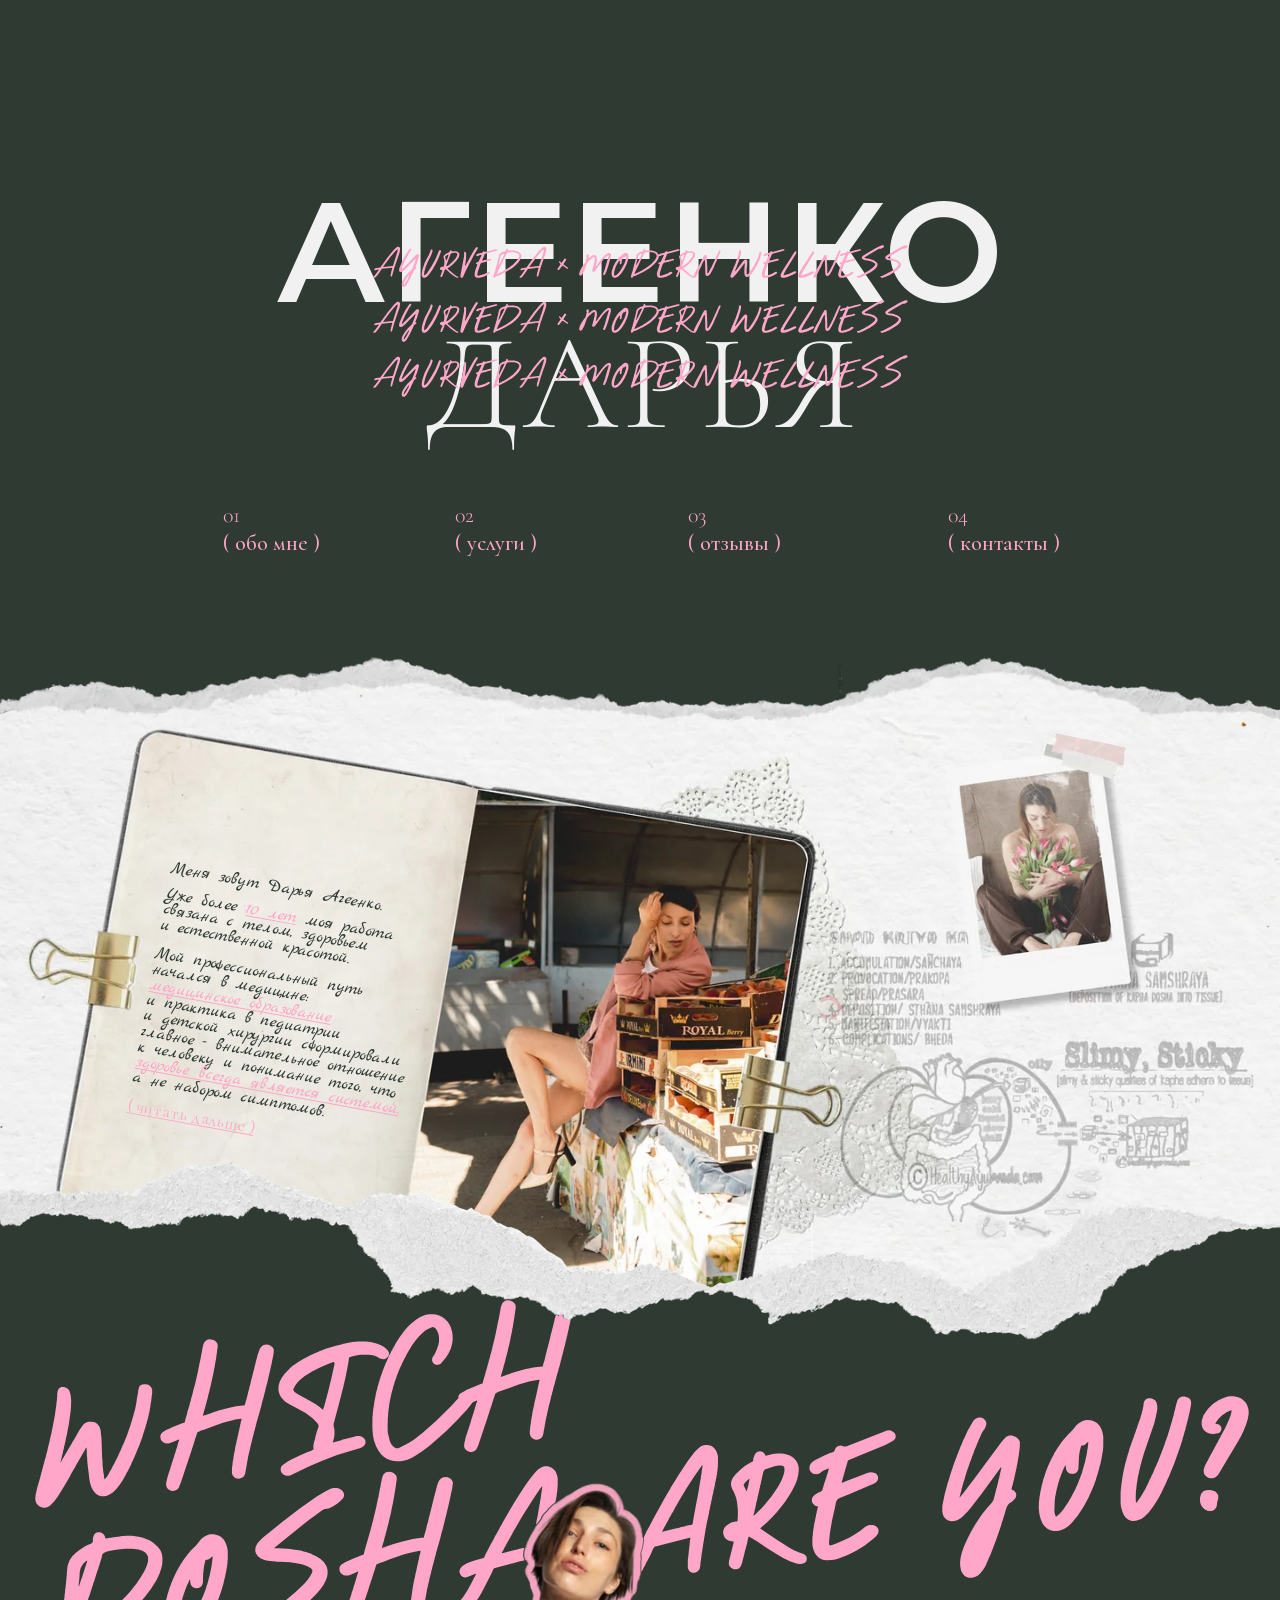
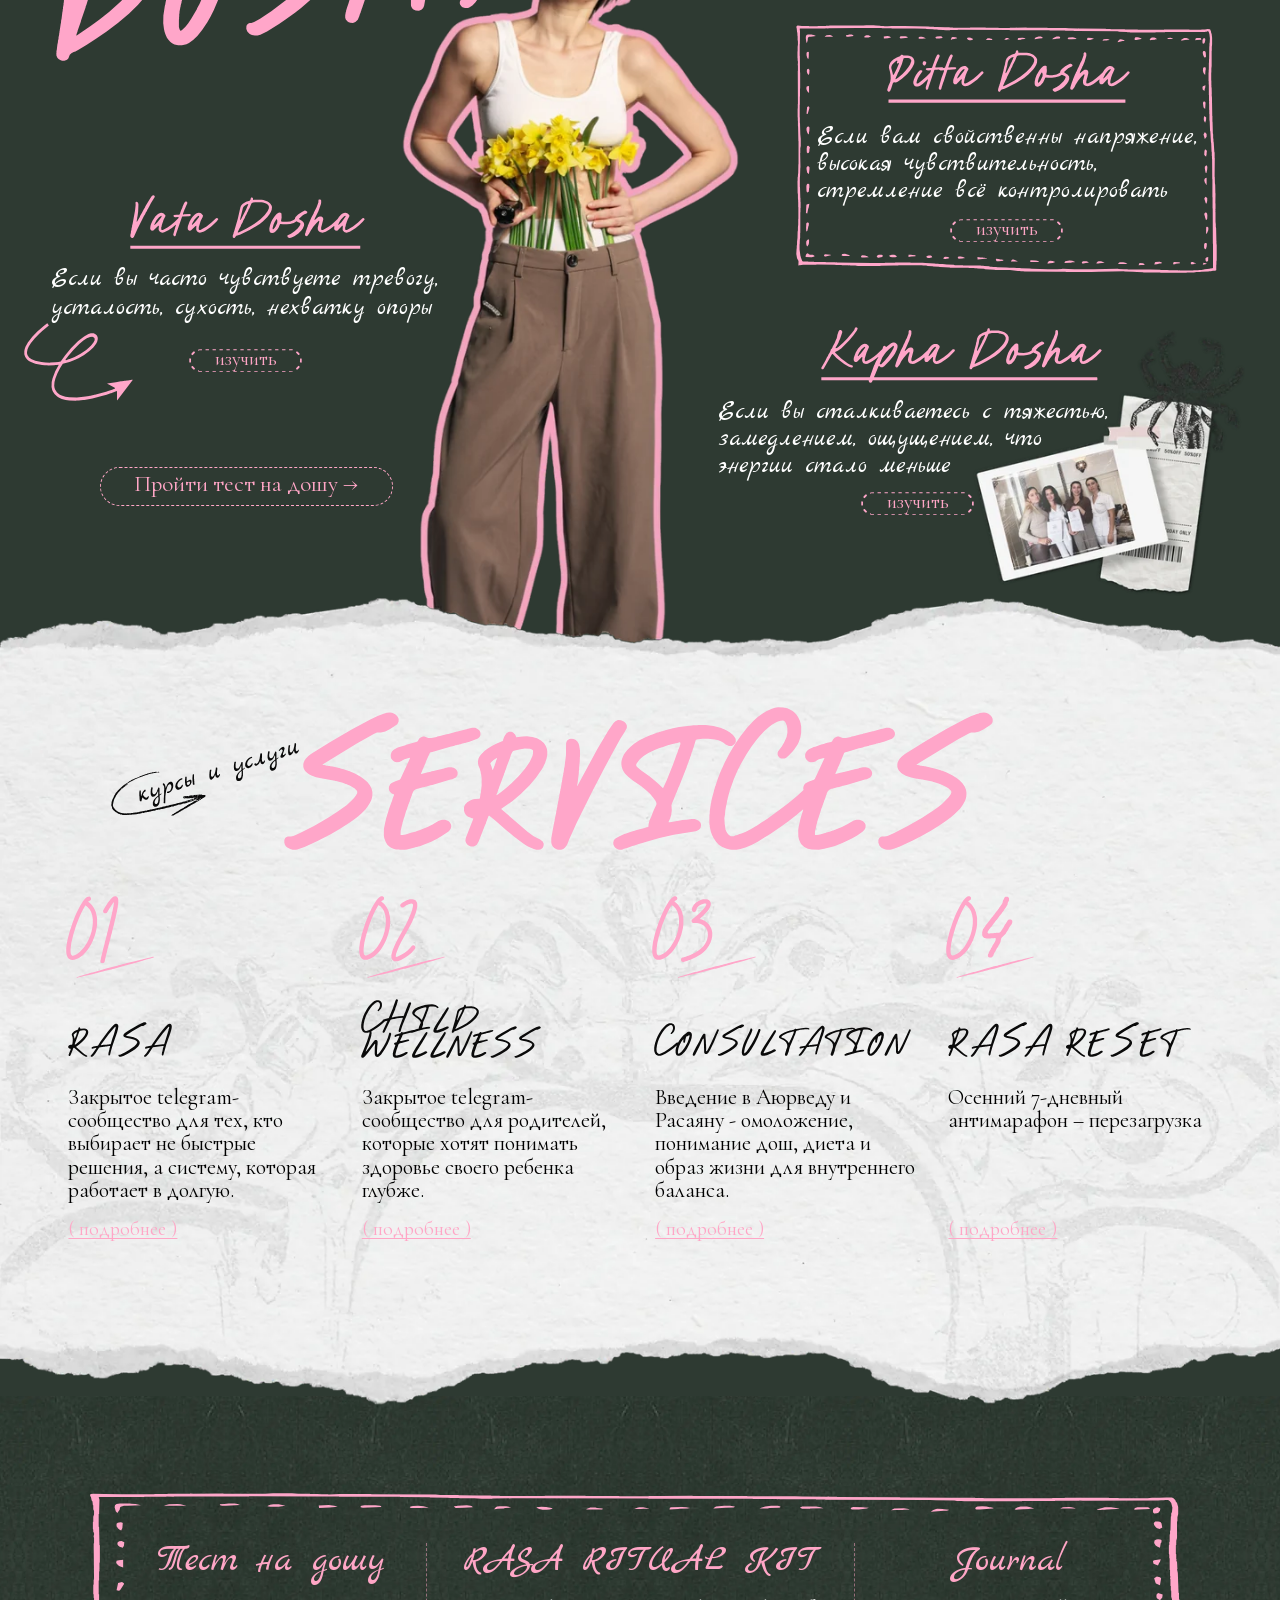
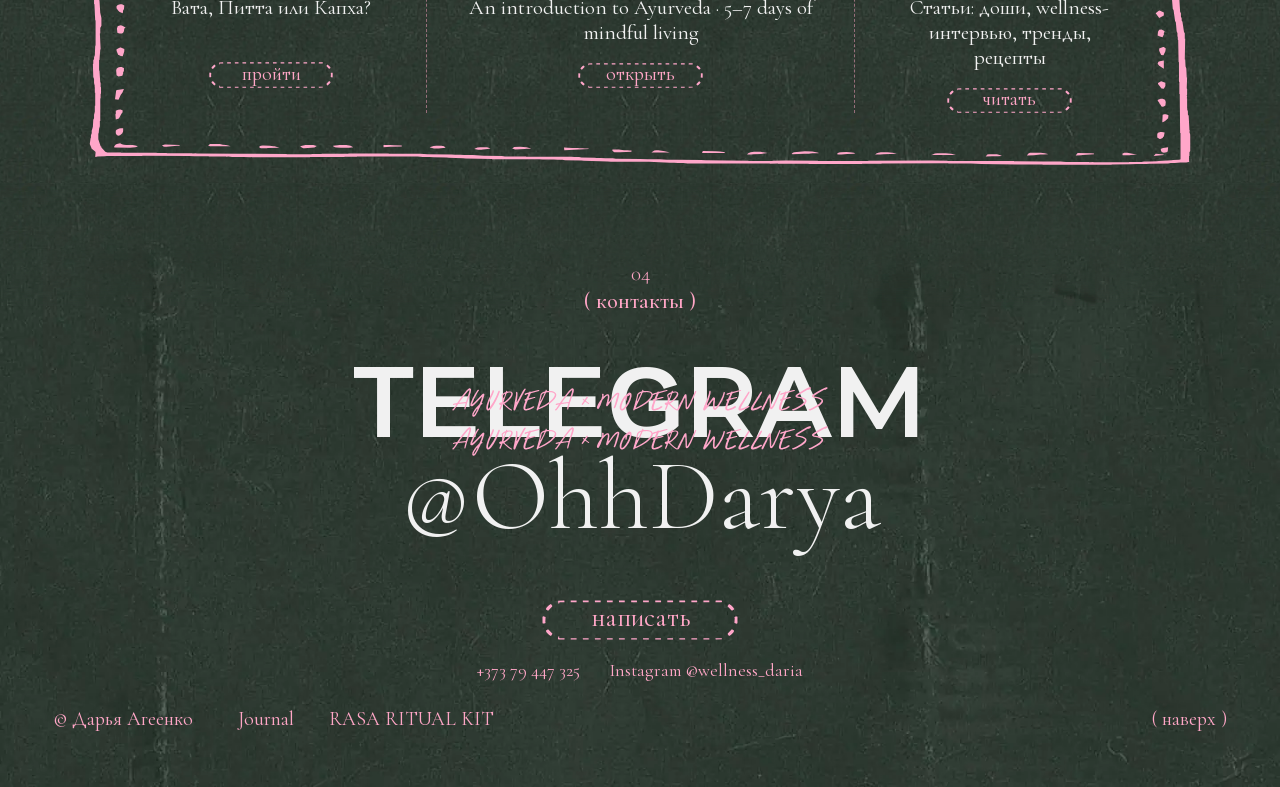
==== commit 9819021f: "RASA RITUAL KIT, Journal, входы на главной" ====
--- a/index.html
+++ b/index.html
@@ -22,6 +22,7 @@
 <link rel="preload" href="fonts/cormorant-300.woff2" as="font" type="font/woff2" crossorigin>
 <link rel="preload" href="fonts/cormorant-garamond-400.woff2" as="font" type="font/woff2" crossorigin>
 <link rel="stylesheet" href="css/style.css">
+<link rel="stylesheet" href="css/extra.css">
 <script>document.documentElement.className='js'</script>
 </head>
 <body>
@@ -197,6 +198,26 @@
   </div>
 </section>
 
+<section class="entry" id="more" aria-label="Тест на дошу, RASA RITUAL KIT и Journal">
+  <div class="entry__in rv">
+    <div class="entry__i">
+      <h2 class="entry__h">Тест на дошу</h2>
+      <p class="entry__t">Вата, Питта или Капха?</p>
+      <a class="pill" href="test.html">пройти</a>
+    </div>
+    <div class="entry__i">
+      <h2 class="entry__h">RASA RITUAL KIT</h2>
+      <p class="entry__t">An introduction to Ayurveda · 5–7 days of mindful living</p>
+      <a class="pill" href="box.html">открыть</a>
+    </div>
+    <div class="entry__i">
+      <h2 class="entry__h">Journal</h2>
+      <p class="entry__t">Статьи: доши, wellness-интервью, тренды, рецепты</p>
+      <a class="pill" href="journal.html">читать</a>
+    </div>
+  </div>
+</section>
+
 <section class="contacts" id="contacts" aria-labelledby="contacts-h">
   <p class="contacts__k rv"><span class="menu__n">04</span><span class="menu__l" id="contacts-h" role="heading" aria-level="2">( контакты )</span></p>
   <a class="tg rv" style="--d:.1s" href="https://t.me/OhhDarya" target="_blank" rel="noopener" aria-label="Написать Дарье в Telegram: @OhhDarya">
@@ -215,6 +236,10 @@
 
 <footer class="foot">
   <p>© Дарья Агеенко</p>
+  <nav class="foot__nav" aria-label="Разделы сайта">
+    <a href="journal.html">Journal</a>
+    <a href="box.html">RASA RITUAL KIT</a>
+  </nav>
   <a href="#top">( наверх )</a>
 </footer>
 
--- a/css/extra.css
+++ b/css/extra.css
@@ -0,0 +1,277 @@
+/* Дарья Агеенко: RASA RITUAL KIT (box.html), Journal (journal.html), блок «три входа» на главной, ссылки в подвалах.
+   Подключается после style.css (на внутренних страницах ещё и после tests.css). Единица та же: rem от ширины окна. */
+:root{
+  --cream:#f4eee1;
+  --blue:#a9c3dc;
+  --gold:#c8a24a;
+  /* ромбы-арлекин с золотыми звёздами: свой рисунок */
+  --harl:url("data:image/svg+xml,%3Csvg xmlns='http://www.w3.org/2000/svg' viewBox='0 0 80 152'%3E%3Crect width='80' height='152' fill='%23f4eee1'/%3E%3Cg fill='%23a9c3dc'%3E%3Cpath d='M20 0 40 38 20 76 0 38z'/%3E%3Cpath d='M60 0 80 38 60 76 40 38z'/%3E%3Cpath d='M20 76 40 114 20 152 0 114z'/%3E%3Cpath d='M60 76 80 114 60 152 40 114z'/%3E%3C/g%3E%3Cg fill='%23c8a24a'%3E%3Cpath d='M40 30.5 41.7 36.3 47.5 38 41.7 39.7 40 45.500 38.300 39.700 32.500 38 38.300 36.300z'/%3E%3Cpath d='M0 106.500 1.700 112.300 7.500 114 1.700 115.700 0 121.500 -1.700 115.700 -7.500 114 -1.700 112.300z'/%3E%3Cpath d='M80 106.500 81.700 112.300 87.500 114 81.700 115.700 80 121.500 78.300 115.700 72.500 114 78.300 112.300z'/%3E%3Cpath d='M60 72 60.900 75.100 64 76 60.900 76.900 60 80 59.100 76.900 56 76 59.100 75.100z'/%3E%3Cpath d='M20 148 20.900 151.100 24 152 20.900 152.900 20 156 19.100 152.900 16 152 19.100 151.100z'/%3E%3Cpath d='M20 -4 20.900 -.9 24 0 20.900 .9 20 4 19.100 .9 16 0 19.100 -.9z'/%3E%3C/g%3E%3C/svg%3E");
+  --star:url("data:image/svg+xml,%3Csvg xmlns='http://www.w3.org/2000/svg' viewBox='0 0 30 30'%3E%3Cpath d='M15 0 18.400 11.600 30 15 18.400 18.400 15 30 11.600 18.400 0 15 11.600 11.600z' fill='%23c8a24a'/%3E%3C/svg%3E");
+}
+.harl{background-color:var(--cream);background-image:var(--harl);background-position:center}
+
+/* ---------- подвал: ссылки на разделы ---------- */
+.foot__nav{display:flex;flex-wrap:wrap;margin-right:auto}
+.foot__nav a{white-space:nowrap}
+
+/* ---------- главная: три входа ---------- */
+.entry{position:relative;z-index:1}
+.entry__in{position:relative;background:url(../img/frame.svg) center/100% 100% no-repeat}
+.entry__i{display:flex;flex-direction:column;align-items:center;text-align:center}
+.entry__h{font-family:var(--hand);font-weight:400;line-height:1;color:var(--pink)}
+.entry__t{font-family:var(--serif);color:var(--white)}
+.entry .pill{position:relative}
+
+/* ---------- RASA RITUAL KIT ---------- */
+.bx-ttl{position:relative}
+.bx-ttl img{position:absolute;left:0;top:0}
+.bx-ttl span{position:absolute;font-family:var(--serif);font-weight:400;line-height:1;letter-spacing:.05em;color:var(--white);white-space:nowrap}
+.bx-sub{font-family:var(--hand);line-height:1.1;color:var(--pink);rotate:-2deg;transform-origin:0 50%}
+.bx-lead{font-family:var(--serif);color:var(--white)}
+.bx-go{display:flex;align-items:center;flex-wrap:wrap}
+.bx-pack{position:relative}
+.bx-swatch,.bx-env{position:absolute;box-shadow:0 1rem 2.6rem rgba(0,0,0,.45)}
+.bx-swatch::before,.bx-env::before{content:"";position:absolute;left:36%;top:-1.2rem;width:28%;height:2.6rem;background:rgba(238,208,206,.88);rotate:-3deg;z-index:1}
+.bx-env img{display:block;width:100%;height:auto}
+.bx-idea p{font-family:var(--serif);font-weight:500;color:#000}
+.bx-idea ul{font-family:var(--hand);color:var(--ink)}
+.bx-idea li span{background:linear-gradient(transparent 58%,rgba(255,166,198,.75) 58%,rgba(255,166,198,.75) 92%,transparent 92%);-webkit-box-decoration-break:clone;box-decoration-break:clone}
+.bx-in{position:relative;scroll-margin-top:2rem}
+.bx-list{border-top:.1rem solid rgba(241,241,241,.28)}
+.bx-item{position:relative;border-bottom:.1rem solid rgba(241,241,241,.28)}
+.bx-item::after{content:"";position:absolute;background:var(--star) center/contain no-repeat}
+.bx-item__n{font-family:var(--serif);color:var(--pink);line-height:1}
+.bx-item__h{font-family:var(--serif);font-weight:400;line-height:1;letter-spacing:.06em;text-transform:uppercase;color:var(--white)}
+.bx-item__k{font-family:var(--hand);line-height:1.05;color:var(--pink)}
+.bx-item__t{font-family:var(--serif);color:var(--white)}
+.bx-item__t a{color:var(--pink);text-decoration:underline;text-decoration-thickness:.045em;text-underline-offset:.16em;white-space:nowrap}
+.bx-cards{display:flex;flex-wrap:wrap}
+.bx-cards li{display:grid;place-items:center;border-style:solid;border-color:transparent;background:linear-gradient(var(--cream),var(--cream)) padding-box,var(--harl) center/4rem 7.6rem border-box;font-family:var(--hand);color:var(--ink);line-height:1;box-shadow:0 .6rem 1.4rem rgba(0,0,0,.35)}
+.bx-cards li:nth-child(odd){rotate:-3deg}
+.bx-cards li:nth-child(even){rotate:2.5deg}
+.bx-bag{font-family:var(--hand);color:#fff}
+.bx-cta{position:relative;text-align:center;
+  clip-path:polygon(0 3%,7% .4%,16% 2.4%,27% 0,39% 2%,52% .3%,64% 2.6%,77% .6%,89% 2.2%,100% 0,100% 97.6%,91% 100%,80% 97.8%,68% 99.6%,55% 97.4%,43% 100%,30% 97.6%,18% 99.7%,8% 97.5%,0 99.4%)}
+.bx-cta__card{position:relative;display:inline-flex;flex-direction:column;align-items:center;background:var(--cream);color:var(--ink);box-shadow:0 1.2rem 3rem rgba(40,50,70,.35);rotate:-1.5deg}
+.bx-cta__h{font-family:var(--serif);font-weight:400;line-height:1;letter-spacing:.06em;color:var(--ink)}
+.bx-cta__t{font-family:var(--hand);line-height:1.1;color:var(--ink)}
+.btn-ink{display:inline-flex;align-items:center;justify-content:center;background:var(--ink);color:var(--cream);font-family:var(--serif);font-weight:400;line-height:1;text-decoration:none;border-radius:10rem;transition:transform .35s var(--ease),background-color .35s}
+.btn-ink:hover{transform:scale(1.04);background:#1f2a23}
+.bx-cta :focus-visible{outline-color:#111}
+
+/* ---------- Journal ---------- */
+.jr-ttl{position:relative;display:inline-block;font-family:var(--serif);font-weight:400;line-height:1;letter-spacing:.05em;text-transform:uppercase;color:var(--white)}
+.jr-ttl img{position:absolute;height:auto;pointer-events:none}
+.jr-sub{font-family:var(--hand);color:#fff}
+.jr-pols{position:relative}
+.jr-tabs{display:flex;flex-wrap:wrap;border-top:.1rem solid rgba(241,241,241,.28);border-bottom:.1rem solid rgba(241,241,241,.28)}
+.jr-tab{position:relative;font-family:var(--serif);color:var(--pink);white-space:nowrap;transition:opacity .25s}
+.jr-tab:hover{opacity:.75}
+.jr-tab[aria-selected="true"]{color:var(--white)}
+.jr-tab[aria-selected="true"]::after{content:"";position:absolute;left:-.4rem;right:-.4rem;background:var(--pink);rotate:-1.2deg;border-radius:1rem}
+.jr-body{scroll-margin-top:2rem}
+.jr-h{font-family:var(--hand);font-weight:400;line-height:1;color:var(--pink);text-decoration:underline;text-decoration-thickness:.07em;text-underline-offset:.16em}
+.jr-lead{font-family:var(--serif);color:var(--white)}
+.jr-dcards{display:grid}
+.jr-dcard{display:flex;flex-direction:column;align-items:flex-start}
+.jr-dcard img{display:block;width:auto}
+.jr-dcard p{font-family:var(--hand);color:#fff}
+.jr-dosha[hidden],.jr-empty[hidden],.jr-list[hidden],.jr-rub[hidden]{display:none!important}
+.jr-list{display:grid}
+.jcard{position:relative;display:block;color:#000;text-decoration:none;filter:drop-shadow(0 1.2rem 2rem rgba(0,0,0,.4));transition:translate .35s var(--ease)}
+.jcard::before{content:"";position:absolute;inset:0;z-index:-1;background:#f1f1f1 url(../img/m_paper.webp) center/60rem auto;
+  clip-path:polygon(0 1.2%,6% 0,14% .9%,23% .2%,34% 1%,47% 0,58% .8%,70% .1%,81% 1.1%,92% .2%,100% .9%,99.3% 12%,100% 26%,99.2% 41%,99.9% 57%,99.1% 72%,100% 88%,99.4% 100%,90% 99.1%,78% 100%,66% 99%,53% 99.8%,41% 98.9%,29% 100%,17% 99.2%,7% 100%,0 99%,.7% 86%,0 70%,.8% 55%,.1% 39%,.9% 24%,0 11%)}
+.jcard::after{content:"";position:absolute;left:50%;top:-1.2rem;width:9rem;height:2.5rem;margin-left:-4.5rem;background:rgba(238,208,206,.88);rotate:-2.5deg}
+.jcard:nth-child(odd){rotate:-1deg}
+.jcard:nth-child(even){rotate:.8deg}
+a.jcard:hover{translate:0 -.5rem}
+.jcard :focus-visible,.jcard:focus-visible{outline-color:#111}
+.jcard__img{display:block;width:100%;height:auto;aspect-ratio:4/3;object-fit:cover}
+.jcard__r{font-family:var(--serif);font-weight:500;letter-spacing:.14em;text-transform:uppercase;color:#000}
+.jcard__h{font-family:var(--serif);font-weight:500;line-height:1.06;color:#000}
+.jcard__t{font-family:var(--serif);font-weight:500;color:#000}
+.jcard__d{font-family:var(--hand);color:var(--ink);line-height:1}
+.jr-empty{font-family:var(--hand);color:#fff;text-align:center}
+
+@media (prefers-reduced-motion:reduce){
+  .btn-ink,.jcard{transition:none}
+  .btn-ink:hover{transform:none}
+  a.jcard:hover{translate:none}
+}
+
+/* ================= КОМПЬЮТЕР ================= */
+@media (min-width:700px){
+.harl{background-size:8rem 15.2rem}
+.foot__nav{gap:0 4rem;margin-left:5rem}
+.contacts{height:68rem}
+.contacts__more{position:absolute;left:0;right:0;top:53.6rem;margin:0}
+
+.entry{padding:11rem 0 2rem;background:var(--green) url(../img/m_green.webp) center top/46.6rem auto}
+.entry__in{width:124rem;margin:0 auto;display:grid;grid-template-columns:repeat(3,1fr);padding:5.6rem 3rem 5.8rem}
+.entry__i{padding:0 4rem}
+.entry__i+.entry__i{border-left:.1rem dashed rgba(255,166,198,.5)}
+.entry__h{font-size:4.2rem;white-space:nowrap}
+.entry__t{margin-top:1.6rem;min-height:5.6rem;font-size:2.35rem;line-height:1.2}
+.entry .pill{margin-top:2rem;width:14rem;height:2.9rem}
+
+.bx-hero{position:relative;width:min(124rem,100% - 8rem);margin:0 auto;display:grid;grid-template-columns:minmax(0,1fr) 50rem;column-gap:3rem;align-items:center;padding:1rem 0 7rem}
+.bx-ttl{height:23.6rem;margin-top:2rem}
+.bx-ttl img{width:42rem;height:14.05rem}
+.bx-ttl span{left:4.4rem;top:11.4rem;font-size:9rem}
+.bx-sub{margin-top:1.6rem;font-size:3.5rem}
+.bx-lead{margin-top:3rem;max-width:64rem;font-size:2.6rem;line-height:1.24}
+.bx-go{margin-top:3.6rem;gap:1.6rem 4rem}
+.bx-pack{height:64rem}
+.bx-swatch{left:0;top:9rem;width:28rem;height:42rem;rotate:-6deg}
+.bx-env{right:0;top:3rem;width:31rem;rotate:5deg}
+.bx-ideaw{margin-top:8rem}
+.bx-idea{width:min(108rem,100% - 8rem);margin:0 auto;padding:4.6rem 0 5.6rem;display:grid;grid-template-columns:1.15fr .85fr;column-gap:7rem;align-items:center}
+.bx-idea p{font-size:3rem;line-height:1.22}
+.bx-idea ul{font-size:3.8rem;line-height:1.3}
+.bx-idea li+li{margin-top:1.2rem}
+.bx-in{width:min(128rem,100% - 8rem);margin:17rem auto 0}
+.bx-list{margin-top:6rem;display:grid;grid-template-columns:1fr 1fr}
+.bx-item{padding:5rem 4rem 5.4rem}
+.bx-item:nth-child(odd){border-right:.1rem solid rgba(241,241,241,.28);padding-left:1rem}
+.bx-item:nth-child(even){padding-right:1rem}
+.bx-item::after{right:4rem;top:5rem;width:3rem;height:3rem}
+.bx-item:nth-child(even)::after{right:1rem}
+.bx-item__n{font-size:2.5rem}
+.bx-item__h{margin-top:.8rem;font-size:4.8rem}
+.bx-item__k{margin-top:1rem;font-size:3.3rem}
+.bx-item__t{margin-top:1.8rem;max-width:50rem;font-size:2.5rem;line-height:1.24}
+.bx-item .rs-list{margin-top:1.4rem;max-width:52rem;font-size:2.7rem;line-height:1.22}
+.bx-item .rs-list li+li{margin-top:.5rem}
+.bx-cards{gap:1.2rem;margin-top:3rem}
+.bx-cards li{width:9.6rem;height:13.4rem;border-width:.6rem;font-size:2.3rem}
+.bx-bag{font-size:3.1rem;line-height:1.24}
+.bx-bag+.bx-bag{margin-top:2rem}
+.bx-item--bag{padding-top:6rem}
+.bx-cta{margin-top:10rem;padding:10rem 2rem 11rem;background-size:8rem 15.2rem}
+.bx-cta__card{padding:5.4rem 8rem 5.6rem}
+.bx-cta__h{font-size:5.6rem}
+.bx-cta__t{margin-top:1.6rem;font-size:3.2rem}
+.btn-ink{margin-top:3.4rem;min-height:6.4rem;padding:1.4rem 5rem 1.7rem;font-size:3rem}
+
+.jr-hero{position:relative;width:min(124rem,100% - 8rem);margin:0 auto;display:grid;grid-template-columns:minmax(0,1fr) 46rem;column-gap:3rem;align-items:center;padding:1rem 0 5rem}
+.jr-ttl{margin-top:3rem;font-size:15.4rem}
+.jr-ttl img{left:9%;top:36%;width:60%}
+.jr-ttl img+img{top:60%}
+.jr-sub{margin-top:3.4rem;max-width:62rem;font-size:3.4rem;line-height:1.2}
+.jr-pols{height:46rem}
+.pol--notes{left:1rem;top:1rem;width:25rem;rotate:-5deg}
+.pol--bfast{left:22rem;top:15rem;width:22rem;rotate:5deg}
+.jr-tabs{width:min(124rem,100% - 8rem);margin:1rem auto 0;gap:.6rem 3.6rem;padding:2rem 0}
+.jr-tab{padding:1rem 0;font-size:2.6rem}
+.jr-tab[aria-selected="true"]::after{bottom:.4rem;height:.26rem}
+.jr-body{width:min(124rem,100% - 8rem);margin:0 auto;padding:7rem 0 9rem;min-height:46rem}
+.jr-h{display:inline-block;font-size:6.4rem;rotate:-2deg}
+.jr-lead{margin-top:3rem;max-width:84rem;font-size:2.7rem;line-height:1.24}
+.jr-dcards{grid-template-columns:repeat(3,1fr);column-gap:5rem;margin-top:5rem}
+.jr-dcard img{height:6.2rem}
+.jr-dcard p{margin-top:1.6rem;font-size:2.8rem;line-height:1.16}
+.jr-dosha .pill--cta{margin-top:5rem}
+.jr-rub{margin-top:0}
+.jr-dosha+.jr-rub{margin-top:9rem}
+.jr-list{grid-template-columns:repeat(3,minmax(0,1fr));gap:5.4rem 4.6rem;margin-top:6rem;align-items:start}
+.jcard{padding:3.4rem 3rem 3.2rem}
+.jcard__r{margin-top:2rem;font-size:1.7rem}
+.jcard__img+.jcard__r{margin-top:2.2rem}
+.jcard__r:first-child{margin-top:1rem}
+.jcard__h{margin-top:1rem;font-size:3.4rem}
+.jcard__t{margin-top:1.2rem;font-size:2.3rem;line-height:1.24}
+.jcard__d{margin-top:1.6rem;font-size:2.6rem}
+.jr-empty{padding:7rem 2rem 2rem;font-size:3.8rem}
+}
+
+@media (min-width:700px) and (max-width:1099px){
+.bx-hero{grid-template-columns:minmax(0,1fr) 40rem;width:calc(100% - 6rem)}
+.bx-ttl span{font-size:8rem}
+.bx-swatch{width:22rem;height:34rem}
+.bx-env{width:25rem}
+.bx-in,.jr-hero,.jr-tabs,.jr-body{width:calc(100% - 6rem)}
+.bx-item{padding-inline:2.4rem}
+.jr-hero{grid-template-columns:minmax(0,1fr) 38rem}
+.jr-ttl{font-size:13rem}
+.pol--notes{width:21rem}
+.pol--bfast{left:17rem;width:19rem}
+.jr-dcards{column-gap:3rem}
+}
+
+/* ================= ТЕЛЕФОН ================= */
+@media (max-width:699px){
+.harl{background-size:6rem 11.4rem}
+.foot{flex-wrap:wrap}
+.foot__nav{order:3;width:100%;gap:0 2.4rem;margin-top:.2rem}
+
+.entry{padding:7.4rem 1.4rem 0;background:var(--green) url(../img/m_green.webp) center top/37.9rem auto}
+.entry__in{padding:4.4rem 2.4rem 4.6rem}
+.entry__i+.entry__i{margin-top:3rem;padding-top:3rem;border-top:.1rem dashed rgba(255,166,198,.5)}
+.entry__h{font-size:3.6rem}
+.entry__t{margin-top:1rem;font-size:2.1rem;line-height:1.24}
+.entry .pill{margin-top:1.6rem}
+
+.bx-hero{position:relative;display:flex;flex-direction:column;padding-bottom:5rem}
+.bx-hero__l{display:contents}
+.bx-ttl{order:1;height:13rem;margin:1.2rem 0 0 1.8rem}
+.bx-ttl img{width:21rem;height:7.03rem}
+.bx-ttl span{left:1.2rem;top:5.9rem;font-size:4.5rem}
+.bx-sub{order:2;margin:.6rem 2rem 0;font-size:2.5rem}
+.bx-go{order:3;margin-top:2.4rem;padding:0 1.6rem;gap:.2rem 2.4rem;justify-content:center}
+.bx-pack{order:4;height:33rem;margin-top:2.6rem}
+.bx-swatch{left:2.4rem;top:4rem;width:16rem;height:24rem;rotate:-6deg}
+.bx-env{right:2.4rem;top:0;width:19rem;rotate:5deg}
+.bx-lead{order:5;margin:3rem 2.2rem 0;font-size:2.2rem;line-height:1.28}
+.bx-ideaw{margin-top:5rem}
+.bx-idea{padding:1.6rem 2.4rem 2.6rem}
+.bx-idea p{font-size:2.25rem;line-height:1.28}
+.bx-idea ul{margin-top:2.2rem;font-size:2.7rem;line-height:1.32}
+.bx-idea li+li{margin-top:.8rem}
+.bx-in{margin-top:11rem;padding:0 2rem}
+.bx-list{margin-top:4.4rem}
+.bx-item{padding:4rem 0 4.2rem}
+.bx-item::after{right:.4rem;top:4rem;width:2.4rem;height:2.4rem}
+.bx-item__n{font-size:2.2rem}
+.bx-item__h{margin-top:.6rem;font-size:3.5rem}
+.bx-item__k{margin-top:.8rem;font-size:2.8rem}
+.bx-item__t{margin-top:1.4rem;font-size:2.2rem;line-height:1.28}
+.bx-item .rs-list{margin-top:1.2rem;font-size:2.3rem;line-height:1.26}
+.bx-item .rs-list li+li{margin-top:.5rem}
+.bx-cards{gap:1.2rem 1rem;margin-top:2.4rem}
+.bx-cards li{width:10.4rem;height:13.4rem;border-width:.6rem;font-size:2.4rem;background:linear-gradient(var(--cream),var(--cream)) padding-box,var(--harl) center/3.4rem 6.46rem border-box}
+.bx-bag{font-size:2.5rem;line-height:1.28}
+.bx-bag+.bx-bag{margin-top:1.6rem}
+.bx-cta{margin-top:7rem;padding:7rem 1.6rem 8rem;background-size:6rem 11.4rem}
+.bx-cta__card{padding:4rem 2rem 4.2rem;max-width:100%}
+.bx-cta__h{font-size:3.3rem;letter-spacing:.04em}
+.bx-cta__t{margin-top:1.2rem;font-size:2.4rem}
+.btn-ink{margin-top:2.6rem;min-height:5.8rem;padding:1.2rem 2.6rem 1.5rem;font-size:2.3rem}
+
+.jr-hero{position:relative;padding-bottom:3rem}
+.jr-ttl{margin:2.4rem 0 0 1.8rem;font-size:7rem}
+.jr-ttl img{left:8%;top:36%;width:64%}
+.jr-ttl img+img{top:60%}
+.jr-sub{margin:2.2rem 2.2rem 0;font-size:2.4rem;line-height:1.26}
+.jr-pols{height:24rem;margin-top:2.6rem}
+.pol--notes{left:3.4rem;top:.6rem;width:15rem;rotate:-5deg}
+.pol--bfast{left:19.6rem;top:4rem;width:15.4rem;rotate:5deg}
+.jr-tabs{margin:1rem 2rem 0;gap:0 2.2rem;padding:1.2rem 0}
+.jr-tab{padding:1.4rem 0;font-size:2.2rem;min-height:4.8rem}
+.jr-tab[aria-selected="true"]::after{bottom:.8rem;height:.24rem}
+.jr-body{padding:5rem 2rem 6rem;min-height:30rem}
+.jr-h{display:inline-block;font-size:4.2rem;rotate:-2deg}
+.jr-lead{margin-top:2.2rem;font-size:2.2rem;line-height:1.28}
+.jr-dcards{row-gap:3.4rem;margin-top:3.6rem}
+.jr-dcard img{height:5rem}
+.jr-dcard p{margin-top:1.2rem;font-size:2.3rem;line-height:1.24}
+.jr-dosha .pill--cta{margin-top:3.6rem}
+.jr-dosha+.jr-rub{margin-top:6.4rem}
+.jr-list{row-gap:4rem;margin-top:4.4rem}
+.jcard{padding:3rem 2.4rem 2.8rem}
+.jcard__r{margin-top:1.6rem;font-size:1.7rem}
+.jcard__r:first-child{margin-top:.8rem}
+.jcard__h{margin-top:.8rem;font-size:2.9rem}
+.jcard__t{margin-top:1rem;font-size:2.1rem;line-height:1.28}
+.jcard__d{margin-top:1.2rem;font-size:2.3rem}
+.jr-empty{padding:4.4rem 1rem 1rem;font-size:2.7rem;line-height:1.2}
+}
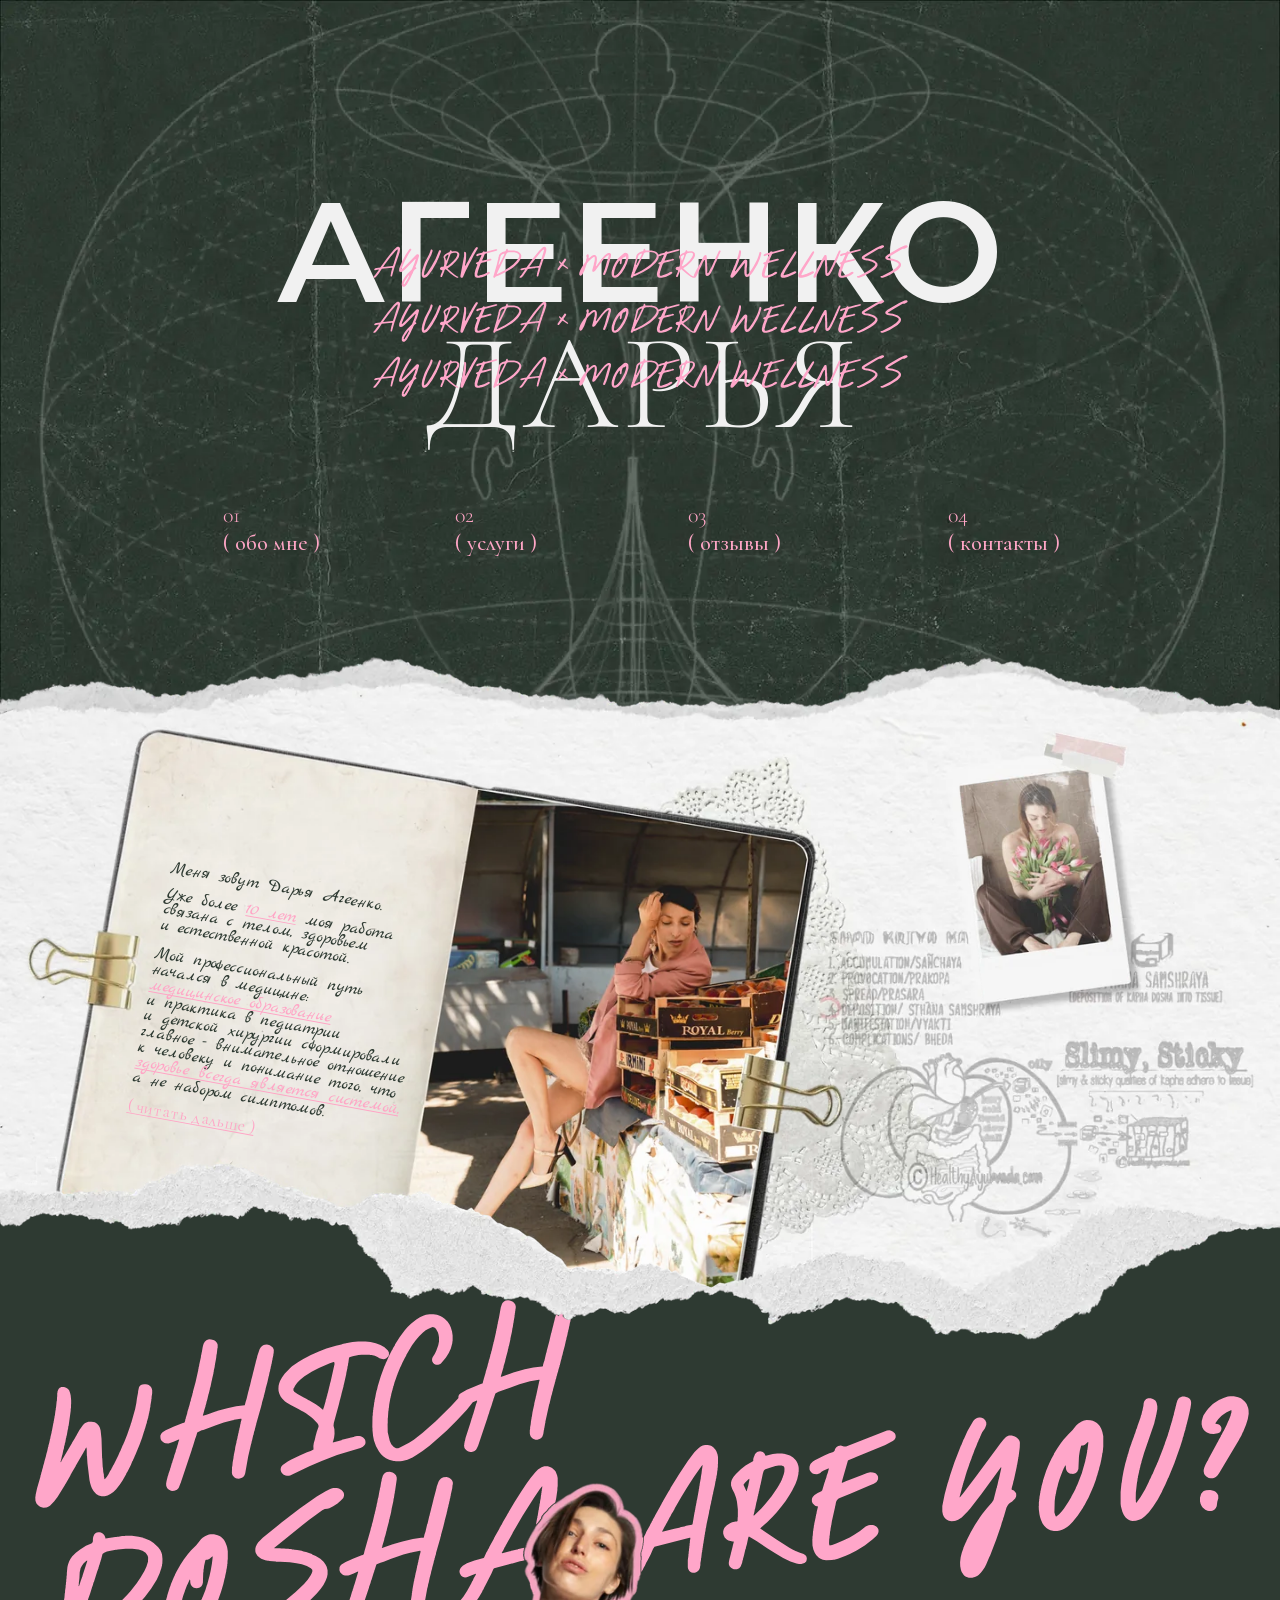
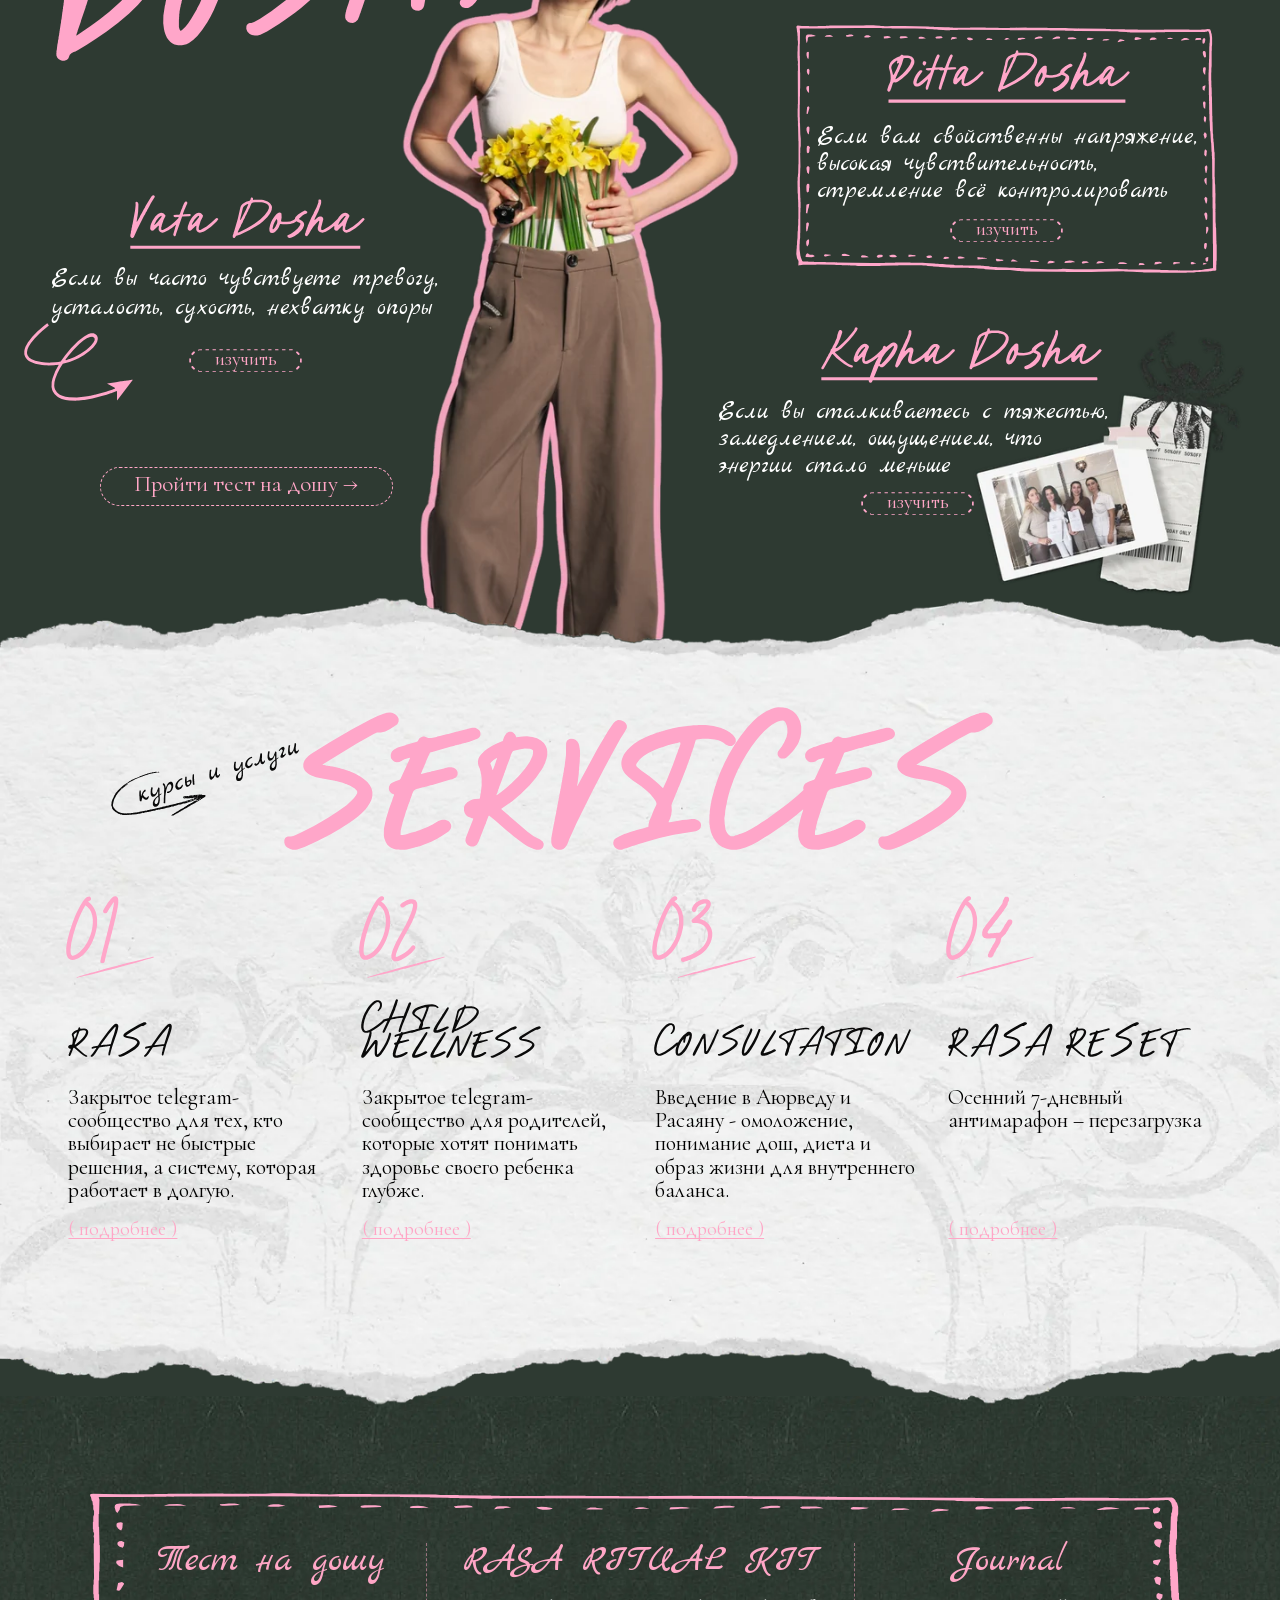
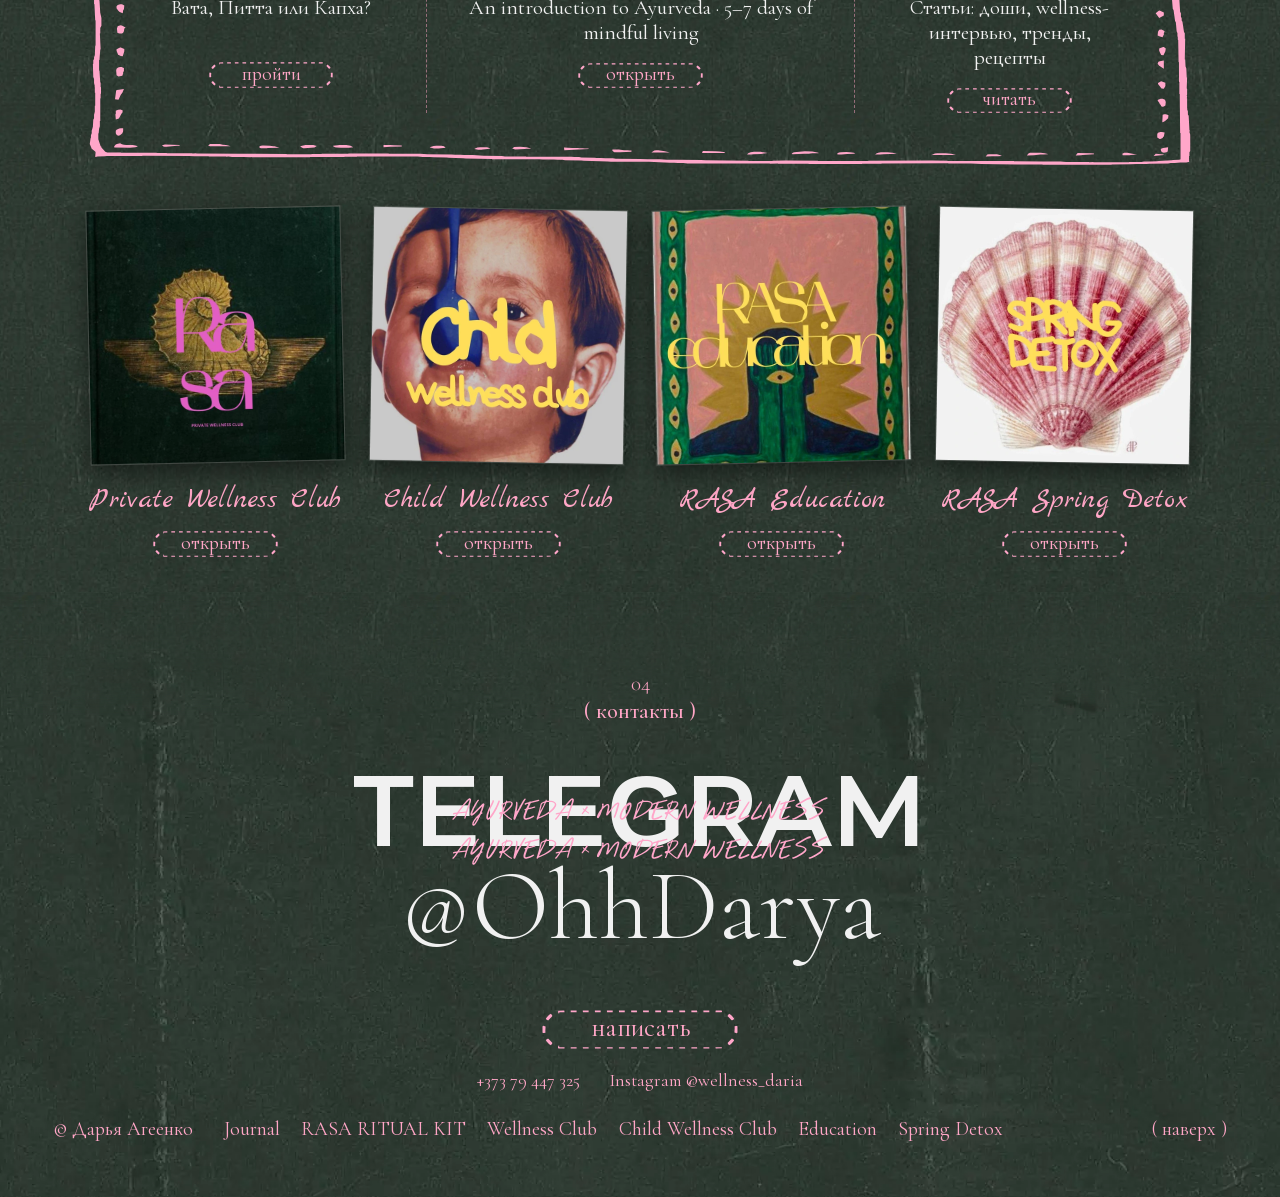
==== commit 2fe31faa: "Клубы, Education, Spring Detox" ====
--- a/index.html
+++ b/index.html
@@ -23,6 +23,7 @@
 <link rel="preload" href="fonts/cormorant-garamond-400.woff2" as="font" type="font/woff2" crossorigin>
 <link rel="stylesheet" href="css/style.css">
 <link rel="stylesheet" href="css/extra.css">
+<link rel="stylesheet" href="css/more.css">
 <script>document.documentElement.className='js'</script>
 </head>
 <body>
@@ -65,9 +66,9 @@
     <div class="about__nb rv-settle">
       <picture class="about__nbimg">
         <source media="(max-width: 699px)" srcset="img/m_about_page.webp">
-        <img src="img/about_nb.webp" srcset="img/about_nb.webp 1x, img/about_nb@2x.webp 2x" width="926" height="636" alt="Раскрытый блокнот: слева текст о Дарье, справа её фотография на рынке" decoding="async">
+        <img src="img/about_nb.webp" srcset="img/about_nb.webp 1x, img/about_nb@2x.webp 2x" width="926" height="636" alt="Раскрытый блокнот: слева текст о Дарье, справа её фотография на рынке" decoding="async" data-c-ph="about.photo" data-c-phas="mask" data-c-mask="assets/ph/nb_mask.webp" data-c-geo="55.076 11.006 41.847 91.187 0.98639 0.16440 -0.17009 0.98543" data-c-host=".about__nb" data-c-phcls="cph--desk" data-c-orig="assets/orig/about_photo.webp">
       </picture>
-      <div class="about__text">
+      <div class="about__text" data-c="about.short" data-c-as="ln" data-c-mark="em" data-c-fit="32 33.5 42">
         <h2 class="vh" id="about-h">Обо мне</h2>
         <p><span class="ln">Меня зовут Дарья Агеенко.</span></p>
         <p><span class="ln">Уже более <em>10 лет</em> моя работа</span>
@@ -87,7 +88,7 @@
     </div>
 
     <picture class="about__photo rv-settle">
-      <img src="img/m_about_photo.webp" width="376" height="376" alt="Дарья на рынке, сидит у ящиков с фруктами" loading="lazy" decoding="async">
+      <img src="img/m_about_photo.webp" width="376" height="376" alt="Дарья на рынке, сидит у ящиков с фруктами" loading="lazy" decoding="async" data-c-ph="about.photo" data-c-phas="mask" data-c-mask="assets/ph/nbm_mask.webp" data-c-geo="0.399 2.340 80.585 97.739 1.00000 0.00000 0.00000 1.00000" data-c-orig="assets/orig/about_photo.webp">
     </picture>
 
     <picture class="about__sketch" aria-hidden="true">
@@ -95,7 +96,7 @@
     </picture>
 
     <picture class="about__pol rv-settle" style="--d:.15s">
-      <img src="img/about_pol.webp" srcset="img/about_pol.webp 1x, img/about_pol@2x.webp 2x" width="200" height="314" alt="Дарья с букетом тюльпанов, полароидный снимок" loading="lazy" decoding="async">
+      <img src="img/about_pol.webp" srcset="img/about_pol.webp 1x, img/about_pol@2x.webp 2x" width="200" height="314" alt="Дарья с букетом тюльпанов, полароидный снимок" loading="lazy" decoding="async" data-c-ph="about.pol" data-c-phas="mask" data-c-mask="assets/ph/pol_mask.webp" data-c-geo="2.000 20.303 75.736 62.837 0.99688 -0.07889 0.12544 0.99210" data-c-orig="assets/orig/about_pol.webp">
     </picture>
 
     <picture class="about__edge">
@@ -125,7 +126,7 @@
 
   <article class="dcard dcard--vata rv">
     <h3 class="dcard__h"><img src="img/n_vata.svg" width="265" height="62" alt="Vata Dosha"></h3>
-    <p class="dcard__t"><span class="ln">Если вы часто чувствуете тревогу,</span> <span class="ln">усталость, сухость, нехватку опоры</span></p>
+    <p class="dcard__t" data-c="dosha.vata.card" data-c-as="ln1" data-c-lncls="ln" data-c-fit="46 0 0"><span class="ln">Если вы часто чувствуете тревогу,</span> <span class="ln">усталость, сухость, нехватку опоры</span></p>
     <img class="dcard__arrow" src="img/arrow.svg" width="123" height="88" alt="" aria-hidden="true" loading="lazy">
     <button class="pill" type="button" data-modal="m-vata">изучить</button>
   </article>
@@ -133,13 +134,13 @@
   <article class="dcard dcard--pitta rv" style="--d:.1s">
     <img class="dcard__frame" src="img/frame.svg" width="473" height="280" alt="" aria-hidden="true" loading="lazy">
     <h3 class="dcard__h"><img src="img/n_pitta.svg" width="274" height="59" alt="Pitta Dosha"></h3>
-    <p class="dcard__t"><span class="ln">Если вам свойственны напряжение,</span> <span class="ln">высокая чувствительность,</span> <span class="ln">стремление всё контролировать</span></p>
+    <p class="dcard__t" data-c="dosha.pitta.card" data-c-as="ln1" data-c-lncls="ln" data-c-fit="44 0 0"><span class="ln">Если вам свойственны напряжение,</span> <span class="ln">высокая чувствительность,</span> <span class="ln">стремление всё контролировать</span></p>
     <button class="pill" type="button" data-modal="m-pitta">изучить</button>
   </article>
 
   <article class="dcard dcard--kapha rv" style="--d:.2s">
     <h3 class="dcard__h"><img src="img/n_kapha.svg" width="316" height="63" alt="Kapha Dosha"></h3>
-    <p class="dcard__t"><span class="ln">Если вы сталкиваетесь с тяжестью,</span> <span class="ln">замедлением, ощущением, что</span> <span class="ln">энергии стало меньше</span></p>
+    <p class="dcard__t" data-c="dosha.kapha.card" data-c-as="ln1" data-c-lncls="ln" data-c-fit="46 0 0"><span class="ln">Если вы сталкиваетесь с тяжестью,</span> <span class="ln">замедлением, ощущением, что</span> <span class="ln">энергии стало меньше</span></p>
     <button class="pill" type="button" data-modal="m-kapha">изучить</button>
   </article>
 
@@ -169,25 +170,25 @@
       <li class="sitem sitem--1 rv">
         <img class="sitem__n" src="img/num1.svg" width="123" height="114" alt="01" loading="lazy">
         <h3 class="sitem__h"><img src="img/s_rasa.svg" width="159" height="52" alt="Rasa" loading="lazy"></h3>
-        <p class="sitem__t">Закрытое telegram-сообщество для тех, кто выбирает не быстрые решения, а систему, которая работает в долгую.</p>
+        <p class="sitem__t" data-cms="svc.1.text">Закрытое telegram-сообщество для тех, кто выбирает не быстрые решения, а систему, которая работает в долгую.</p>
         <button class="more" type="button" data-modal="m-rasa">( подробнее )</button>
       </li>
       <li class="sitem sitem--2 rv" style="--d:.08s">
         <img class="sitem__n" src="img/num2.svg" width="120" height="114" alt="02" loading="lazy">
         <h3 class="sitem__h"><img src="img/s_child.svg" width="274" height="90" alt="Child Wellness" loading="lazy"></h3>
-        <p class="sitem__t">Закрытое telegram-сообщество для родителей, которые хотят понимать здоровье своего ребенка глубже.</p>
+        <p class="sitem__t" data-cms="svc.2.text">Закрытое telegram-сообщество для родителей, которые хотят понимать здоровье своего ребенка глубже.</p>
         <button class="more" type="button" data-modal="m-child">( подробнее )</button>
       </li>
       <li class="sitem sitem--3 rv" style="--d:.16s">
         <img class="sitem__n" src="img/num3.svg" width="144" height="114" alt="03" loading="lazy">
         <h3 class="sitem__h"><img src="img/s_consult.svg" width="391" height="51" alt="Consultation" loading="lazy"></h3>
-        <p class="sitem__t">Введение в Аюрведу и Расаяну - омоложение, понимание дош, диета и образ жизни для внутреннего баланса.</p>
+        <p class="sitem__t" data-cms="svc.3.text">Введение в Аюрведу и Расаяну - омоложение, понимание дош, диета и образ жизни для внутреннего баланса.</p>
         <button class="more" type="button" data-modal="m-consult">( подробнее )</button>
       </li>
       <li class="sitem sitem--4 rv" style="--d:.24s">
         <img class="sitem__n" src="img/num4.svg" width="123" height="114" alt="04" loading="lazy">
         <h3 class="sitem__h"><img src="img/s_rasareset.svg" width="370" height="52" alt="Rasa Reset" loading="lazy"></h3>
-        <p class="sitem__t">Осенний 7-дневный антимарафон – перезагрузка</p>
+        <p class="sitem__t" data-cms="svc.4.text">Осенний 7-дневный антимарафон – перезагрузка</p>
         <a class="more" href="rasa-reset.html">( подробнее )</a>
       </li>
     </ol>
@@ -198,7 +199,7 @@
   </div>
 </section>
 
-<section class="entry" id="more" aria-label="Тест на дошу, RASA RITUAL KIT и Journal">
+<section class="entry" id="more" aria-label="Тест на дошу, RASA RITUAL KIT, Journal, клубы, RASA Education и RASA Spring Detox">
   <div class="entry__in rv">
     <div class="entry__i">
       <h2 class="entry__h">Тест на дошу</h2>
@@ -207,7 +208,7 @@
     </div>
     <div class="entry__i">
       <h2 class="entry__h">RASA RITUAL KIT</h2>
-      <p class="entry__t">An introduction to Ayurveda · 5–7 days of mindful living</p>
+      <p class="entry__t" data-cms="box.sub">An introduction to Ayurveda · 5–7 days of mindful living</p>
       <a class="pill" href="box.html">открыть</a>
     </div>
     <div class="entry__i">
@@ -216,20 +217,42 @@
       <a class="pill" href="journal.html">читать</a>
     </div>
   </div>
+  <div class="prods rv">
+    <a class="prod" href="club.html">
+      <img class="prod__c" src="img/t/cover_club.webp" srcset="img/t/cover_club.webp 1x, img/t/cover_club@2x.webp 2x" width="640" height="640" alt="" loading="lazy" decoding="async" data-c-ph="club.cover" data-c-phas="cover" data-c-orig="assets/orig/cover_club.webp">
+      <span class="prod__h">Private Wellness Club</span>
+      <span class="pill">открыть</span>
+    </a>
+    <a class="prod" href="kids-club.html">
+      <img class="prod__c" src="img/t/cover_kids.webp" srcset="img/t/cover_kids.webp 1x, img/t/cover_kids@2x.webp 2x" width="640" height="640" alt="" loading="lazy" decoding="async" data-c-ph="kids.cover" data-c-phas="cover" data-c-orig="assets/orig/cover_kids.webp">
+      <span class="prod__h">Child Wellness Club</span>
+      <span class="pill">открыть</span>
+    </a>
+    <a class="prod" href="education.html">
+      <img class="prod__c" src="img/t/cover_edu.webp" srcset="img/t/cover_edu.webp 1x, img/t/cover_edu@2x.webp 2x" width="640" height="640" alt="" loading="lazy" decoding="async" data-c-ph="edu.cover" data-c-phas="cover" data-c-orig="assets/orig/cover_edu.webp">
+      <span class="prod__h">RASA Education</span>
+      <span class="pill">открыть</span>
+    </a>
+    <a class="prod" href="detox.html">
+      <img class="prod__c" src="img/t/cover_detox.webp" srcset="img/t/cover_detox.webp 1x, img/t/cover_detox@2x.webp 2x" width="640" height="640" alt="" loading="lazy" decoding="async" data-c-ph="detox.cover" data-c-phas="cover" data-c-orig="assets/orig/cover_detox.webp">
+      <span class="prod__h">RASA Spring Detox</span>
+      <span class="pill">открыть</span>
+    </a>
+  </div>
 </section>
 
 <section class="contacts" id="contacts" aria-labelledby="contacts-h">
   <p class="contacts__k rv"><span class="menu__n">04</span><span class="menu__l" id="contacts-h" role="heading" aria-level="2">( контакты )</span></p>
-  <a class="tg rv" style="--d:.1s" href="https://t.me/OhhDarya" target="_blank" rel="noopener" aria-label="Написать Дарье в Telegram: @OhhDarya">
+  <a class="tg rv" style="--d:.1s" href="https://t.me/OhhDarya" target="_blank" rel="noopener" aria-label="Написать Дарье в Telegram: @OhhDarya" data-c-href="tg" data-c-aria="Написать Дарье в Telegram: @{tg}">
     <span class="tg__big">TELEGRAM</span>
     <span class="tg__tag" aria-hidden="true">
       <img src="img/script.svg" width="602" height="48" alt="" loading="lazy">
       <img src="img/script.svg" width="602" height="48" alt="" loading="lazy">
     </span>
-    <span class="tg__nick">@OhhDarya</span>
+    <span class="tg__nick" data-c-text="@{tg}" data-c-fitw=".tg__big">@OhhDarya</span>
   </a>
-  <a class="pill pill--lg rv" style="--d:.2s" href="https://t.me/OhhDarya" target="_blank" rel="noopener">написать</a>
-  <p class="contacts__more rv" style="--d:.3s"><a href="tel:+37379447325">+373 79 447 325</a><a href="https://www.instagram.com/wellness_daria/" target="_blank" rel="noopener">Instagram @wellness_daria</a></p>
+  <a class="pill pill--lg rv" style="--d:.2s" href="https://t.me/OhhDarya" target="_blank" rel="noopener" data-c-href="tg">написать</a>
+  <p class="contacts__more rv" style="--d:.3s"><a href="tel:+37379447325" data-cms="contact.phone" data-cms-tel="contact.phone">+373 79 447 325</a><a href="https://www.instagram.com/wellness_daria/" target="_blank" rel="noopener" data-c-href="ig" data-c-text="Instagram @{ig}">Instagram @wellness_daria</a></p>
 </section>
 
 </main>
@@ -239,14 +262,18 @@
   <nav class="foot__nav" aria-label="Разделы сайта">
     <a href="journal.html">Journal</a>
     <a href="box.html">RASA RITUAL KIT</a>
+    <a href="club.html">Wellness Club</a>
+    <a href="kids-club.html">Child Wellness Club</a>
+    <a href="education.html">Education</a>
+    <a href="detox.html">Spring Detox</a>
   </nav>
   <a href="#top">( наверх )</a>
 </footer>
 
 <dialog class="modal modal--paper modal--long" id="m-about" aria-label="Обо мне">
   <div class="modal__in">
-    <p class="modal__lead">Меня зовут Дарья Агеенко.</p>
-    <div class="modal__body">
+    <p class="modal__lead" data-cms="about.lead">Меня зовут Дарья Агеенко.</p>
+    <div class="modal__body" data-c="about.full" data-c-as="blocks">
       <p>Уже более 10 лет моя работа связана с телом, здоровьем и естественной красотой.</p>
       <p>Мой профессиональный путь начался в медицине: медицинское образование и практика в педиатрии и детской хирургии сформировали главное — внимательное отношение к человеку и понимание того, что здоровье всегда является системой, а не набором симптомов.</p>
       <p>Со временем этот медицинский опыт естественно расширился в сторону холистического подхода — когда внимание уделяется не только коже или отдельной проблеме, а всему человеку: телу, нервной системе, образу жизни и внутреннему состоянию.</p>
@@ -266,7 +293,7 @@
   <div class="modal__in">
     <img class="modal__frame" src="img/frame.svg" width="473" height="280" alt="" aria-hidden="true">
     <h2 class="modal__h" id="m-vata-h"><img src="img/n_vata.svg" width="265" height="62" alt="Vata Dosha"></h2>
-    <p class="modal__t">Если вы часто чувствуете тревогу, усталость, сухость, нехватку опоры</p>
+    <p class="modal__t" data-cms="dosha.vata.more">Если вы часто чувствуете тревогу, усталость, сухость, нехватку опоры</p>
     <a class="pill pill--lg pill--wide modal__test" href="test.html">Пройти тест на дошу →</a>
     <button class="modal__x" type="button" data-close>( закрыть )</button>
   </div>
@@ -275,7 +302,7 @@
   <div class="modal__in">
     <img class="modal__frame" src="img/frame.svg" width="473" height="280" alt="" aria-hidden="true">
     <h2 class="modal__h" id="m-pitta-h"><img src="img/n_pitta.svg" width="274" height="59" alt="Pitta Dosha"></h2>
-    <p class="modal__t">Если вам свойственны напряжение, высокая чувствительность, стремление всё контролировать</p>
+    <p class="modal__t" data-cms="dosha.pitta.more">Если вам свойственны напряжение, высокая чувствительность, стремление всё контролировать</p>
     <a class="pill pill--lg pill--wide modal__test" href="test.html">Пройти тест на дошу →</a>
     <button class="modal__x" type="button" data-close>( закрыть )</button>
   </div>
@@ -284,7 +311,7 @@
   <div class="modal__in">
     <img class="modal__frame" src="img/frame.svg" width="473" height="280" alt="" aria-hidden="true">
     <h2 class="modal__h" id="m-kapha-h"><img src="img/n_kapha.svg" width="316" height="63" alt="Kapha Dosha"></h2>
-    <p class="modal__t">Если вы сталкиваетесь с тяжестью, замедлением, ощущением, что энергии стало меньше</p>
+    <p class="modal__t" data-cms="dosha.kapha.more">Если вы сталкиваетесь с тяжестью, замедлением, ощущением, что энергии стало меньше</p>
     <a class="pill pill--lg pill--wide modal__test" href="test.html">Пройти тест на дошу →</a>
     <button class="modal__x" type="button" data-close>( закрыть )</button>
   </div>
@@ -292,42 +319,46 @@
 <dialog class="modal modal--paper" id="m-rasa" aria-labelledby="m-rasa-h">
   <div class="modal__in">
     <h2 class="modal__h" id="m-rasa-h"><img src="img/s_rasa.svg" width="159" height="52" alt="Rasa"></h2>
-    <p class="modal__t">Закрытое telegram-сообщество для тех, кто выбирает не быстрые решения, а систему, которая работает в долгую.</p>
+    <p class="modal__t" data-cms="svc.1.more">Закрытое telegram-сообщество для тех, кто выбирает не быстрые решения, а систему, которая работает в долгую.</p>
+    <a class="modal__go" href="club.html">( открыть страницу клуба )</a>
     <button class="modal__x" type="button" data-close>( закрыть )</button>
   </div>
 </dialog>
 <dialog class="modal modal--paper" id="m-child" aria-labelledby="m-child-h">
   <div class="modal__in">
     <h2 class="modal__h" id="m-child-h"><img src="img/s_child.svg" width="274" height="90" alt="Child Wellness"></h2>
-    <p class="modal__t">Закрытое telegram-сообщество для родителей, которые хотят понимать здоровье своего ребенка глубже.</p>
+    <p class="modal__t" data-cms="svc.2.more">Закрытое telegram-сообщество для родителей, которые хотят понимать здоровье своего ребенка глубже.</p>
+    <a class="modal__go" href="kids-club.html">( открыть страницу клуба )</a>
     <button class="modal__x" type="button" data-close>( закрыть )</button>
   </div>
 </dialog>
 <dialog class="modal modal--dark modal--long modal--cons" id="m-consult" aria-labelledby="m-consult-h">
-  <div class="modal__in">
+  <div class="modal__in" data-c-cons="cons">
     <h2 class="vh" id="m-consult-h">Consultation</h2>
     <article class="cons">
       <h3 class="cons__h">consultation</h3>
       <p class="cons__price">€45</p>
       <p class="cons__t">Введение в Аюрведу и Расаяну - омоложение, понимание дош, диета и образ жизни для внутреннего баланса. Индивидуальный разбор продуктов питания для личного меню питания и образа жизни. Адаптация Расаяны в повседневность. Составление индивидуальной программы омоложения, с учетом превалирующей доши. Медитации и йога для улучшения качества жизни с учетом индивидуации.</p>
-      <a class="pill pill--lg" href="https://t.me/OhhDarya" target="_blank" rel="noopener">Записаться</a>
+      <a class="pill pill--lg" href="https://t.me/OhhDarya" target="_blank" rel="noopener" data-c-href="tg">Записаться</a>
     </article>
     <article class="cons">
       <h3 class="cons__h">consultation <span>follow-up</span></h3>
       <p class="cons__price">€35</p>
       <p class="cons__t">Глубокое понимание каждой из дош и элементов. Адаптация под сезонность своего меню и распорядка дня. Внедрение новых привычек. Подбор диеты и образа жизни с учетом превалирующей доши. Аюрведическая детоксикация. Продвинутые техники Расаяны. Роль умственного здоровья и эмоционального баланса. Медитативные и релаксационные техники для ума и духа.</p>
-      <a class="pill pill--lg" href="https://t.me/OhhDarya" target="_blank" rel="noopener">Записаться</a>
+      <a class="pill pill--lg" href="https://t.me/OhhDarya" target="_blank" rel="noopener" data-c-href="tg">Записаться</a>
     </article>
     <article class="cons">
       <h3 class="cons__h">premium personalized <span>guidance</span></h3>
       <p class="cons__price">€150 <span>1 month</span></p>
       <p class="cons__t"><strong>Индивидуальное ведение на 3 месяца</strong> — персональный путь к балансу, обновлению и гармонии через Аюрведу и Расаяну. Глубокая работа с дошами, индивидуальная стратегия питания и образа жизни, практики йоги и медитации. Формирование устойчивых привычек, поддержка энергии и эмоционального равновесия. Комплексный подход к омоложению и улучшению качества жизни с персональным сопровождением на каждом этапе.</p>
-      <a class="pill pill--lg" href="https://t.me/OhhDarya" target="_blank" rel="noopener">Записаться</a>
+      <a class="pill pill--lg" href="https://t.me/OhhDarya" target="_blank" rel="noopener" data-c-href="tg">Записаться</a>
     </article>
     <button class="modal__x" type="button" data-close>( закрыть )</button>
   </div>
 </dialog>
 
 <script src="js/main.js" defer></script>
+<script src="js/cms-site.js" defer></script>
+<script src="assets/js/cms.js" data-cms-api="https://vasylian-admin.vasilyanaptyp.workers.dev" data-cms-site="ageenko" defer></script>
 </body>
 </html>
--- a/css/extra.css
+++ b/css/extra.css
@@ -275,3 +275,131 @@
 .jcard__d{margin-top:1.2rem;font-size:2.3rem}
 .jr-empty{padding:4.4rem 1rem 1rem;font-size:2.7rem;line-height:1.2}
 }
+
+/* ================= РЕДАКТОР (admin/): фото из редактора, лента фото набора, страница статьи =================
+   Всё ниже работает только с содержимым из редактора (js/cms-site.js); страницы без него выглядят как раньше. */
+
+/* буквы, которых нет в обрезанных шрифтах макета (в них только «@OhhDarya» и цифры цен): ник в Telegram и цены
+   консультаций теперь меняются в редакторе. Файлы загружаются, только если такая буква есть на странице. */
+@font-face{font-family:"Cormorant";src:url(../fonts/cormorant-300-more.woff2) format("woff2");font-weight:300;font-style:normal;font-display:swap;unicode-range:U+2D-2E,U+30-39,U+41-43,U+45-4E,U+50-5A,U+5F,U+62-67,U+69-71,U+73-78,U+7A}
+@font-face{font-family:"Montserrat";src:url(../fonts/montserrat-300-more.woff2) format("woff2");font-weight:300;font-style:normal;font-display:swap;unicode-range:U+21-2B,U+2D,U+3A-7E,U+A3,U+AB,U+BB,U+401,U+410-44F,U+451,U+2013-2014,U+20B4,U+20BD,U+2116}
+
+/* фото поверх коллажа по маске (блокнот и полароид на главной) */
+.cph{position:absolute;left:0;top:0;width:100%;height:100%;overflow:hidden;pointer-events:none;-webkit-mask-repeat:no-repeat;mask-repeat:no-repeat;-webkit-mask-size:100% 100%;mask-size:100% 100%}
+.cph img{position:absolute;max-width:none;object-fit:cover;transform-origin:0 0}
+
+/* фото на листе рваной бумаги со скотчем (RASA RESET): место, размер и наклон листа как у картинки из макета */
+.cph-sheet{display:block}
+.cph-sheet:not(.rs-photo){position:relative}
+.cph-sheet>img{display:block;width:100%;height:auto;visibility:hidden}
+.cph-sheet__r{position:absolute;display:block;translate:-50% -50%}
+.cph-sheet__p{position:absolute;inset:0;display:block;padding:4.6% 4.6% 5%;background:#e6e4de url(../img/m_paper.webp) center/40rem auto;
+  clip-path:polygon(0% 0.54%,2.17% 0.85%,4.35% 0.91%,6.52% 0.27%,8.7% 0.18%,10.87% 0.21%,13.04% 0.31%,15.22% 0.72%,17.39% 0.86%,19.57% 0.8%,21.74% 0.57%,23.91% 0.31%,26.09% 0.69%,28.26% 0.41%,30.43% 0.61%,32.61% 0.93%,34.78% 0.92%,36.96% 0.66%,39.13% 0.95%,41.3% 1.1%,43.48% 1.31%,45.65% 0.62%,47.83% 0.79%,50% 0.92%,52.17% 1.49%,54.35% 1.28%,56.52% 1.13%,58.7% 1.63%,60.87% 1.68%,63.04% 1.34%,65.22% 0.49%,67.39% 0.42%,69.57% 0.77%,71.74% 0.46%,73.91% 0.53%,76.09% 0.38%,78.26% 0.65%,80.43% 0.01%,82.61% 0.14%,84.78% 0.27%,86.96% 1.27%,89.13% 0.43%,91.3% 0.62%,93.48% 0.51%,95.65% 0.34%,97.83% 0.33%,99.24% 0%,99.02% 1.79%,98.81% 3.57%,99.18% 5.36%,99.27% 7.14%,99.18% 8.93%,99.52% 10.71%,99.18% 12.5%,99.43% 14.29%,99.03% 16.07%,99.7% 17.86%,99.55% 19.64%,99.21% 21.43%,99.72% 23.21%,99.77% 25%,99.87% 26.79%,99.56% 28.57%,99.37% 30.36%,99.02% 32.14%,98.93% 33.93%,99.18% 35.71%,99.2% 37.5%,99.12% 39.29%,99.51% 41.07%,99.57% 42.86%,98.89% 44.64%,98.87% 46.43%,98.81% 48.21%,98.68% 50%,99.26% 51.79%,99.1% 53.57%,98.5% 55.36%,98.92% 57.14%,98.6% 58.93%,98.8% 60.71%,98.88% 62.5%,99.07% 64.29%,98.52% 66.07%,98.07% 67.86%,98.37% 69.64%,98.62% 71.43%,98.46% 73.21%,98.71% 75%,98.5% 76.79%,98.65% 78.57%,98.2% 80.36%,98.87% 82.14%,98.54% 83.93%,98.93% 85.71%,99.37% 87.5%,98.88% 89.29%,98.18% 91.07%,98.18% 92.86%,98.31% 94.64%,98.54% 96.43%,98.35% 98.21%,100% 98.92%,97.83% 98.87%,95.65% 98.76%,93.48% 98.77%,91.3% 98.67%,89.13% 98.49%,86.96% 98.77%,84.78% 98.64%,82.61% 98.18%,80.43% 98.07%,78.26% 98.22%,76.09% 98.31%,73.91% 98.16%,71.74% 98.21%,69.57% 98.1%,67.39% 98.24%,65.22% 99.06%,63.04% 98.63%,60.87% 98.59%,58.7% 98.16%,56.52% 98.51%,54.35% 98.06%,52.17% 98.37%,50% 98.21%,47.83% 98.37%,45.65% 98.07%,43.48% 98.36%,41.3% 98.43%,39.13% 98.39%,36.96% 98.22%,34.78% 98.69%,32.61% 97.82%,30.43% 98.97%,28.26% 98.07%,26.09% 98.64%,23.91% 98.36%,21.74% 98.47%,19.57% 98.19%,17.39% 98.36%,15.22% 97.89%,13.04% 98.35%,10.87% 98.56%,8.7% 98.84%,6.52% 98.21%,4.35% 98.22%,2.17% 98.54%,0.87% 100%,0.39% 98.21%,0.97% 96.43%,0.86% 94.64%,1.32% 92.86%,1.32% 91.07%,0.94% 89.29%,1.26% 87.5%,1.55% 85.71%,1.45% 83.93%,1.75% 82.14%,1.86% 80.36%,1.87% 78.57%,1.96% 76.79%,1.63% 75%,0.97% 73.21%,1.38% 71.43%,0.73% 69.64%,1.21% 67.86%,1.37% 66.07%,1.64% 64.29%,1.72% 62.5%,1.31% 60.71%,1.66% 58.93%,1.22% 57.14%,0.86% 55.36%,1.43% 53.57%,0.99% 51.79%,1.63% 50%,1.38% 48.21%,1.36% 46.43%,1.36% 44.64%,1.67% 42.86%,1.42% 41.07%,0.98% 39.29%,1.36% 37.5%,1.01% 35.71%,1.59% 33.93%,1.34% 32.14%,1.61% 30.36%,1.15% 28.57%,1.21% 26.79%,1.24% 25%,1.61% 23.21%,1.25% 21.43%,1.9% 19.64%,1.18% 17.86%,1.41% 16.07%,1.46% 14.29%,1.15% 12.5%,0.66% 10.71%,0.72% 8.93%,1.19% 7.14%,0.58% 5.36%,0.59% 3.57%,1.29% 1.79%)}
+.cph-sheet__p img{display:block;width:100%;height:100%;object-fit:cover}
+.cph-sheet__t{position:absolute;left:31%;top:-4.4%;width:38%;height:9.5%;background:linear-gradient(90deg,rgba(214,209,198,.9),rgba(226,222,213,.82) 30%,rgba(205,200,189,.88) 62%,rgba(222,218,208,.84));rotate:-2deg;
+  clip-path:polygon(0 6%,3% 0,97% 3%,100% 0,99% 46%,100% 96%,96% 100%,4% 97%,0 100%,1.2% 52%)}
+
+/* лента фото набора RASA RITUAL KIT: появляется, когда в редакторе больше одного фото */
+.bx-gal[hidden]{display:none!important}
+.bx-gal__in{display:flex;flex-wrap:wrap;justify-content:center}
+.bx-gal__i{position:relative;margin:0;background:#f5f4f0;box-shadow:0 .8rem 2.4rem rgba(0,0,0,.42)}
+.bx-gal__i::before{content:"";position:absolute;left:31%;top:-1.1rem;width:38%;height:2.3rem;background:rgba(238,208,206,.86);rotate:-4deg;box-shadow:0 .1rem .3rem rgba(0,0,0,.16)}
+.bx-gal__i img{display:block;width:100%;height:auto;aspect-ratio:4/5;object-fit:cover}
+.bx-gal__i:nth-child(odd){rotate:-2.5deg}
+.bx-gal__i:nth-child(even){rotate:2deg}
+.bx-gal__i:nth-child(3n){rotate:-1deg}
+
+/* страница статьи Journal (article.html) */
+.ar{min-height:60rem}
+.ar-in[hidden],.ar-none[hidden],.ar-cover[hidden],.ar-date[hidden]{display:none!important}
+.ar-back{display:inline-flex;align-items:center;text-decoration:none}
+.ar-back .arr{rotate:180deg;margin-right:.5em}
+.ar-rub{font-family:var(--serif);font-weight:400;letter-spacing:.16em;text-transform:uppercase;color:var(--pink);line-height:1.1}
+.ar-h{font-family:var(--serif);font-weight:400;line-height:1.04;letter-spacing:.01em;color:var(--white);overflow-wrap:break-word}
+.ar-date{font-family:var(--hand);color:var(--pink);line-height:1}
+.ar-cover{position:relative;margin:0;background:#f5f4f0;box-shadow:0 .8rem 2.4rem rgba(0,0,0,.42)}
+.ar-cover::before{content:"";position:absolute;left:31%;top:-1.1rem;width:38%;height:2.3rem;background:rgba(238,208,206,.86);rotate:-4deg;box-shadow:0 .1rem .3rem rgba(0,0,0,.16)}
+.ar-cover img{display:block;width:100%;height:auto;aspect-ratio:4/5;object-fit:cover}
+.ar-text p,.ar-text li{font-family:var(--serif);font-weight:500;color:#000}
+.ar-text h2{font-family:var(--hand);font-weight:400;line-height:1.05;color:var(--ink)}
+.ar-text li{position:relative}
+.ar-text li::before{content:"";position:absolute;border-radius:50%;background:#e07fa6}
+.ar-end{text-align:center}
+.ar-end__links{display:flex;flex-wrap:wrap;justify-content:center}
+.ar-none{font-family:var(--hand);color:#fff;text-align:center}
+.ar-none a{color:var(--pink)}
+
+@media (min-width:700px){
+.bx-gal{width:min(128rem,100% - 8rem);margin:11rem auto 0}
+.bx-gal__in{gap:5.4rem 4.6rem}
+.bx-gal__i{width:27rem;padding:1.3rem 1.3rem 4.6rem}
+
+.ar-head{position:relative;width:min(124rem,100% - 8rem);margin:0 auto;padding:1rem 0 4rem;display:grid;grid-template-columns:minmax(0,1fr) auto;column-gap:7rem;align-items:center}
+.ar-back{grid-column:1/-1;justify-self:start;font-size:2.6rem}
+.ar-head__l{padding:4rem 0 3rem}
+.ar-rub{font-size:2rem}
+.ar-h{margin-top:1.8rem;font-size:7.4rem;max-width:84rem}
+.ar-date{margin-top:2.6rem;font-size:3.6rem}
+.ar .ar-cover{width:38rem;margin:3rem 3rem 2rem 0;padding:1.7rem 1.7rem 6rem;rotate:3deg}
+.ar-paper{margin-top:9rem}
+.ar-text{width:min(92rem,100% - 8rem);margin:0 auto;padding:4.6rem 0 5.6rem}
+.ar-text p,.ar-text li{font-size:2.7rem;line-height:1.3}
+.ar-text p+p,.ar-text ul+p,.ar-text p+ul{margin-top:1.6rem}
+.ar-text h2{font-size:4.6rem;margin-top:4rem}
+.ar-text h2:first-child{margin-top:0}
+.ar-text h2+p,.ar-text h2+ul{margin-top:1.6rem}
+.ar-text li{padding-left:3rem}
+.ar-text li+li{margin-top:.6rem}
+.ar-text li::before{left:.7rem;top:.56em;width:.8rem;height:.8rem}
+.ar-end{padding:15rem 2rem 9rem}
+.ar-end__links{gap:1.4rem 5rem;margin-top:3.6rem}
+.ar-end .tlink{font-size:2.6rem}
+.ar-none{padding:14rem 2rem 10rem;font-size:3.8rem}
+}
+
+@media (min-width:700px) and (max-width:1099px){
+.bx-gal,.ar-head{width:calc(100% - 6rem)}
+.bx-gal__i{width:23rem}
+.ar-head{column-gap:4rem}
+.ar-h{font-size:6rem}
+.ar .ar-cover{width:30rem;margin-right:1rem}
+}
+
+@media (max-width:699px){
+.cph--desk{display:none}
+
+.bx-gal{margin-top:7rem;padding:0 2rem}
+.bx-gal__in{gap:3.6rem 1.8rem}
+.bx-gal__i{width:16.4rem;padding:.8rem .8rem 2.8rem}
+
+.ar{min-height:40rem}
+.ar-head{padding:1.4rem 2rem 2rem}
+.ar-back{font-size:2.2rem;min-height:4.4rem}
+.ar-head__l{padding-top:1.6rem}
+.ar-rub{font-size:1.7rem}
+.ar-h{margin-top:1.2rem;font-size:4.1rem}
+.ar-date{margin-top:1.6rem;font-size:2.8rem}
+.ar .ar-cover{width:27rem;margin:4.2rem auto 0;padding:1.2rem 1.2rem 4.2rem;rotate:-2deg}
+.ar-paper{margin-top:8rem}
+.ar-text{padding:1.6rem 2.4rem 2.6rem}
+.ar-text p,.ar-text li{font-size:2.2rem;line-height:1.32}
+.ar-text p+p,.ar-text ul+p,.ar-text p+ul{margin-top:1.3rem}
+.ar-text h2{font-size:3.4rem;margin-top:3rem}
+.ar-text h2:first-child{margin-top:0}
+.ar-text h2+p,.ar-text h2+ul{margin-top:1.2rem}
+.ar-text li{padding-left:2.2rem}
+.ar-text li+li{margin-top:.5rem}
+.ar-text li::before{left:.5rem;top:.58em;width:.65rem;height:.65rem}
+.ar-end{padding:10.4rem 1.6rem 6rem}
+.ar-end__links{flex-direction:column;align-items:center;gap:.4rem;margin-top:2.2rem}
+.ar-end .tlink{font-size:2.2rem}
+.ar-none{padding:8rem 2rem 6rem;font-size:2.7rem;line-height:1.2}
+}
+
+/* подвал: с 25.11 в нём пять разделов (Journal, набор, два клуба, Education) */
+@media (min-width:700px){
+.foot__nav{gap:0 2.4rem;margin-left:3.4rem}
+.foot>p,.foot>a{white-space:nowrap}
+.tfoot{font-size:1.9rem}
+.tfoot .foot__nav{gap:0 1.8rem;margin-left:3rem}
+}
--- a/css/more.css
+++ b/css/more.css
@@ -0,0 +1,396 @@
+/* Дарья Агеенко: RASA Private Wellness Club (club.html), Child Wellness Club (kids-club.html), RASA Education
+   (education.html, material.html), вторая рамка входов на главной. Подключается после extra.css.
+   Единица та же: rem от ширины окна (компьютер 1/144, телефон 1/39). */
+
+.blot[hidden],.ed-sub[hidden],.ar-rub[hidden]{display:none!important}
+
+/* ---------- главная: окна услуг ведут на страницы клубов ---------- */
+.modal__go{font-family:var(--serif);font-weight:500;color:#000;text-decoration:underline;text-decoration-thickness:.045em;text-underline-offset:.16em;transition:opacity .25s}
+.modal__go:hover{opacity:.65}
+
+/* ---------- RASA Private Wellness Club ---------- */
+.cl-ttl{position:relative}
+.cl-ttl img{position:absolute;left:0;top:0}
+.cl-ttl span{position:absolute;font-family:var(--serif);font-weight:400;line-height:1;letter-spacing:.05em;text-transform:uppercase;color:var(--white);white-space:nowrap}
+.cl-lead{font-family:var(--hand);color:#fff}
+.cl-pols,.kc-pols{position:relative}
+.cl-not{text-align:center}
+.cl-not__t{font-family:var(--serif);font-weight:400;line-height:1.12;color:var(--white)}
+.cl-not__t span{display:block}
+.cl-not__t span+span{color:var(--pink)}
+.cl-bez{font-family:var(--hand);line-height:1.16;color:var(--pink);rotate:-3deg}
+.cl-bez span{display:block}
+.cl-deep__t{font-family:var(--serif);color:var(--white)}
+.cl-in,.cl-what{position:relative;scroll-margin-top:2rem}
+.cl-list{counter-reset:cl;border-top:.1rem solid rgba(241,241,241,.28)}
+.cl-list li{counter-increment:cl;display:grid;align-items:baseline;border-bottom:.1rem solid rgba(241,241,241,.28);font-family:var(--serif);color:var(--white)}
+.cl-list li::before{content:counter(cl,decimal-leading-zero);font-family:var(--serif);font-weight:300;color:var(--pink);line-height:1}
+.cl-key__card{text-align:center}
+.cl-key__card .cl-key__k{margin-top:0;font-weight:500;letter-spacing:.16em;text-transform:uppercase;line-height:1.1}
+.cl-ovals{display:flex;flex-wrap:wrap;justify-content:center;align-items:center}
+.cl-ovals li{border:.18rem solid var(--ink);border-radius:50%;font-family:var(--hand);color:var(--ink);line-height:1;white-space:nowrap}
+.cl-ovals li:nth-child(odd){rotate:-4deg}
+.cl-ovals li:nth-child(even){rotate:3deg}
+.cl-what__list li{break-inside:avoid}
+.cl-what__note{font-family:var(--hand);line-height:1.14;color:var(--pink);text-align:center;rotate:-2deg}
+.cl-end{position:relative;text-align:center}
+.cl-end__in p{font-family:var(--serif);color:var(--white)}
+.cl-end__pair{font-family:var(--hand);line-height:1.1;color:var(--pink)}
+.cl-end__pair span{display:inline-block}
+.cl-end__for{font-family:var(--serif);color:var(--white);margin-inline:auto}
+.cl-end .blot{margin-inline:auto}
+
+/* ---------- Child Wellness Club ---------- */
+.kc-ttl{position:relative}
+.kc-ttl__w{position:absolute;left:0;top:0;background:var(--pink);-webkit-mask:url(../img/s_child.svg) left top/100% 100% no-repeat;mask:url(../img/s_child.svg) left top/100% 100% no-repeat}
+.kc-ttl__c{position:absolute;font-family:var(--serif);font-weight:400;line-height:1;letter-spacing:.05em;text-transform:uppercase;color:var(--white);white-space:nowrap}
+.kc-lead{font-family:var(--hand)}
+.kc-lead span{display:block;color:#fff}
+.kc-lead span:first-child{color:var(--pink);line-height:1.05}
+.kc-year{position:relative;scroll-margin-top:2rem}
+.kc-eg{font-family:var(--hand);color:#fff;text-align:center;line-height:1}
+.kc-grid{display:grid;counter-reset:kc}
+.kc-m{counter-increment:kc;position:relative;color:#000;filter:drop-shadow(0 1.2rem 2rem rgba(0,0,0,.4))}
+.kc-m::before{content:"";position:absolute;inset:0;z-index:-1;background:#f1f1f1 url(../img/m_paper.webp) center/60rem auto;
+  clip-path:polygon(0 1.2%,6% 0,14% .9%,23% .2%,34% 1%,47% 0,58% .8%,70% .1%,81% 1.1%,92% .2%,100% .9%,99.3% 12%,100% 26%,99.2% 41%,99.9% 57%,99.1% 72%,100% 88%,99.4% 100%,90% 98.6%,78% 100%,66% 98.4%,53% 99.8%,41% 98.2%,29% 100%,17% 98.6%,7% 100%,0 98.8%,.7% 86%,0 70%,.8% 55%,.1% 39%,.9% 24%,0 11%)}
+.kc-m::after{content:"";position:absolute;left:50%;top:-1.1rem;background:rgba(238,208,206,.88);rotate:-2.5deg}
+.kc-m:nth-child(odd){rotate:-1.4deg}
+.kc-m:nth-child(even){rotate:1.1deg}
+.kc-m:nth-child(3n)::after{rotate:3deg}
+.kc-m__n{font-family:var(--hand);line-height:1;color:var(--ink)}
+.kc-m__n::before{content:counter(kc,decimal-leading-zero);display:block;font-family:var(--serif);font-weight:500;letter-spacing:.14em;line-height:1;color:#000;opacity:.55}
+.kc-m__t{font-family:var(--serif);font-weight:500;color:#000}
+.kc-m__t::before{content:"";display:block;background:#ffa6c6;rotate:-1.5deg;border-radius:1rem}
+
+/* ---------- RASA Education ---------- */
+.ed-body .jr-list{margin-top:0}
+
+/* ================= КОМПЬЮТЕР ================= */
+@media (min-width:700px){
+.modal__go{margin-top:2.6rem;font-size:2.3rem}
+.modal__go+.modal__x{margin-top:2rem}
+
+.cl-hero,.kc-hero{position:relative;width:min(124rem,100% - 8rem);margin:0 auto;display:grid;grid-template-columns:minmax(0,1fr) 50rem;column-gap:3rem;align-items:center;padding:1rem 0 5rem}
+.cl-ttl{height:27rem;margin-top:2rem}
+.cl-ttl img{width:42rem;height:14.05rem}
+.cl-ttl span{left:4.4rem;top:11.6rem;font-size:6.6rem}
+.cl-ttl span+span{top:19rem}
+.cl-lead{margin-top:2.2rem;max-width:64rem;font-size:3.4rem;line-height:1.2}
+.cl-pols,.kc-pols{height:60rem}
+.pol--c1{left:1rem;top:3rem;width:27rem;rotate:-5deg}
+.pol--c2{left:24rem;top:20rem;width:25rem;rotate:5deg}
+.cl-not{padding:8rem 2rem 0}
+.cl-not__t{font-size:5.6rem}
+.cl-method.bx-ideaw{margin-top:13rem}
+.cl-deep{width:min(108rem,100% - 8rem);margin:18rem auto 0;text-align:center}
+.cl-bez{font-size:5rem;rotate:-2deg}
+.cl-deep__t{margin:5.4rem auto 0;max-width:84rem;font-size:3.3rem;line-height:1.22}
+.cl-in{width:min(108rem,100% - 8rem);margin:15rem auto 0}
+.cl-list{margin-top:7rem}
+.cl-list li{grid-template-columns:10rem 1fr;padding:2.8rem 1rem 3rem;font-size:3.2rem;line-height:1.2}
+.cl-list li::before{font-size:2.6rem}
+.cl-key{width:min(92rem,100% - 8rem);margin:16rem auto 0}
+.cl-key__card.tcard{margin-top:0;padding:6.4rem 7rem 6.4rem;rotate:-1deg}
+.cl-key__card .cl-key__k{font-size:1.9rem}
+.cl-key__card .tcard__h{margin-top:1.8rem;font-size:6rem}
+.cl-key__card p{font-size:2.7rem}
+.cl-key__card .tcard__h+p{margin-top:2.6rem}
+.cl-ovals{gap:1.6rem 2.4rem;margin-top:3.4rem}
+.cl-ovals li{padding:1.3rem 3.6rem 1.8rem;font-size:3.4rem}
+.cl-what{width:min(108rem,100% - 8rem);margin:17rem auto 0}
+.cl-what__list.rs-list{margin-top:6rem;columns:2;column-gap:8rem;font-size:3.4rem}
+.cl-what__list li{margin-bottom:1rem}
+.cl-what__note{margin-top:6rem;font-size:3.8rem}
+.cl-end{padding:15rem 2rem 9rem}
+.cl-end__in p{font-size:3.8rem;line-height:1.2}
+.cl-end__in p+p{margin-top:3rem}
+.cl-end__pair{margin-top:6rem;font-size:4.8rem}
+.cl-end__pair span{margin:0 2.2rem}
+.cl-end__for{margin-top:4rem;max-width:72rem;font-size:2.9rem;line-height:1.22}
+.cl-end .blot{margin-top:4rem}
+.cl-end .pill--big{margin-top:5rem}
+
+.kc-ttl{height:26.4rem;margin-top:3rem}
+.kc-ttl__w{width:56rem;height:18.4rem}
+.kc-ttl__c{left:4.4rem;top:17rem;font-size:8.4rem}
+.kc-lead{margin-top:2.6rem;max-width:64rem}
+.kc-lead span{font-size:3.2rem;line-height:1.2}
+.kc-lead span:first-child{margin-bottom:1.4rem;font-size:5rem}
+.pol--k1{left:1rem;top:3rem;width:27rem;rotate:-5deg}
+.pol--k2{left:24rem;top:20rem;width:25rem;rotate:5deg}
+.kc-year{width:min(128rem,100% - 8rem);margin:10rem auto 0}
+.kc-year .rs-rev__h{font-size:6.4rem;rotate:-2deg}
+.kc-eg{margin-top:3.4rem;font-size:3.4rem}
+.kc-grid{grid-template-columns:repeat(5,minmax(0,1fr));gap:6rem 3rem;margin-top:7rem}
+.kc-m{min-height:25rem;padding:3.6rem 2.2rem 3.2rem}
+.kc-m::after{width:8rem;height:2.4rem;margin-left:-4rem}
+.kc-m__n{font-size:4rem}
+.kc-m__n::before{margin-bottom:1.2rem;font-size:1.8rem}
+.kc-m__t{font-size:2.5rem;line-height:1.16}
+.kc-m__t::before{width:5rem;height:.5rem;margin:1.4rem 0 1.6rem}
+.kc-end{padding:9rem 2rem 9rem}
+.kc-end .blot{margin-top:0}
+
+.ed-body{padding-top:5rem}
+.ed .jr-hero{padding-bottom:6rem}
+.ar-end .blot{margin:0 auto 3.4rem}
+}
+
+@media (min-width:700px) and (max-width:1099px){
+.cl-hero,.kc-hero{grid-template-columns:minmax(0,1fr) 40rem;width:calc(100% - 6rem)}
+.cl-ttl span{font-size:5.8rem}
+.kc-ttl__w{width:48rem;height:15.8rem}
+.kc-ttl__c{left:4rem;top:14.6rem;font-size:7.6rem}
+.pol--c1,.pol--k1{width:22rem}
+.pol--c2,.pol--k2{left:18rem;width:21rem}
+.cl-deep,.cl-in,.cl-what,.kc-year{width:calc(100% - 6rem)}
+.kc-grid{gap:5rem 2rem}
+.kc-m{padding-inline:1.6rem}
+.kc-m__t{font-size:2.3rem}
+}
+
+/* ================= ТЕЛЕФОН ================= */
+@media (max-width:699px){
+.modal__go{margin-top:2rem;padding:.6rem 0;font-size:2.1rem}
+.modal__go+.modal__x{margin-top:1.2rem}
+
+.cl-hero,.kc-hero{position:relative;padding-bottom:4rem}
+.cl-ttl{height:15.4rem;margin:1.2rem 0 0 1.8rem}
+.cl-ttl img{width:21rem;height:7.03rem}
+.cl-ttl span{left:1.2rem;top:6.2rem;font-size:3.7rem}
+.cl-ttl span+span{top:10.4rem}
+.cl-lead{margin:1.4rem 2.2rem 0;font-size:2.4rem;line-height:1.26}
+.cl-hero .bx-go,.kc-hero .bx-go{margin-top:2.2rem}
+.cl-pols,.kc-pols{height:27rem;margin-top:3rem}
+.pol--c1,.pol--k1{left:3rem;top:.4rem;width:16rem;rotate:-5deg}
+.pol--c2,.pol--k2{left:19.6rem;top:4rem;width:15.6rem;rotate:5deg}
+.cl-not{padding:4rem 2rem 0}
+.cl-not__t{font-size:3.2rem}
+.cl-method.bx-ideaw{margin-top:9.4rem}
+.cl-deep{margin-top:12rem;padding:0 2.2rem}
+.cl-bez{font-size:2.7rem}
+.cl-deep__t{margin-top:3.4rem;font-size:2.35rem;line-height:1.28}
+.cl-in{margin-top:10rem;padding:0 2rem}
+.cl-list{margin-top:4.6rem}
+.cl-list li{grid-template-columns:5.2rem 1fr;padding:2rem 0 2.2rem;font-size:2.3rem;line-height:1.24}
+.cl-list li::before{font-size:2.1rem}
+.cl-key{margin-top:10rem}
+.cl-key__card.tcard{margin:0 1.6rem;padding:4.6rem 2.2rem 4.4rem;rotate:-1deg}
+.cl-key__card .cl-key__k{font-size:1.6rem}
+.cl-key__card .tcard__h{margin-top:1.4rem;font-size:4rem}
+.cl-key__card p{font-size:2.2rem}
+.cl-key__card .tcard__h+p{margin-top:2rem}
+.cl-ovals{gap:1.2rem 1.4rem;margin-top:2.6rem}
+.cl-ovals li{padding:.9rem 2.4rem 1.3rem;font-size:2.6rem}
+.cl-what{margin-top:11rem;padding:0 2.2rem}
+.cl-what__list.rs-list{margin-top:4rem}
+.cl-what__list li{margin-bottom:.5rem}
+.cl-what__note{margin-top:4rem;font-size:2.8rem}
+.cl-end{padding:11rem 2rem 6rem}
+.cl-end__in p{font-size:2.6rem;line-height:1.24}
+.cl-end__in p+p{margin-top:2.2rem}
+.cl-end__pair{margin-top:4.4rem;font-size:3.3rem}
+.cl-end__pair span{display:block}
+.cl-end__pair span+span{margin-top:.6rem}
+.cl-end__for{margin-top:3.2rem;font-size:2.25rem;line-height:1.28}
+.cl-end .blot{margin-top:3rem}
+.cl-end .pill--big{margin-top:3.6rem}
+
+.kc-ttl{height:15.2rem;margin:1.6rem 0 0 1.8rem}
+.kc-ttl__w{width:30rem;height:9.86rem}
+.kc-ttl__c{left:1.6rem;top:9.2rem;font-size:5.2rem}
+.kc-lead{margin:1.6rem 2.2rem 0}
+.kc-lead span{font-size:2.35rem;line-height:1.26}
+.kc-lead span:first-child{margin-bottom:.9rem;font-size:3.5rem}
+.kc-year{margin-top:7rem;padding:0 1.6rem}
+.kc-year .rs-rev__h{font-size:3.6rem;line-height:1.1;text-align:center;rotate:-2deg}
+.kc-eg{margin-top:2.6rem;font-size:2.6rem}
+.kc-grid{grid-template-columns:repeat(2,minmax(0,1fr));gap:4rem 1.6rem;margin-top:5rem}
+.kc-m{min-height:19rem;padding:2.8rem 1.5rem 2.4rem}
+.kc-m::after{width:6.4rem;height:2rem;margin-left:-3.2rem;top:-.9rem}
+.kc-m__n{font-size:3.1rem}
+.kc-m__n::before{margin-bottom:.9rem;font-size:1.6rem}
+.kc-m__t{font-size:2.05rem;line-height:1.2}
+.kc-m__t::before{width:4rem;height:.4rem;margin:1.1rem 0 1.2rem}
+.kc-end{padding:9rem 2rem 6rem}
+.kc-end .blot{margin-top:0}
+
+.ed-body{padding-top:3.4rem}
+.ar-end .blot{margin:0 auto 2.6rem}
+}
+
+/* ================= ОБЛОЖКИ ПРОДУКТОВ И RASA SPRING DETOX (25.11, вторая часть) =================
+   Обложки Дарьи квадратные: показываются целиком, без обрезки надписей. Меняются в редакторе (поле «Обложка»). */
+.cov{position:absolute;margin:0;background:#f5f4f0;box-shadow:0 1rem 2.6rem rgba(0,0,0,.45)}
+.cov::before{content:"";position:absolute;left:36%;top:-1.2rem;width:28%;height:2.6rem;background:rgba(238,208,206,.88);rotate:-3deg;z-index:1}
+.cov img{display:block;width:100%;height:auto;aspect-ratio:1;object-fit:cover}
+.kc-pols .cov{display:none}
+.kc-pols.has-cover .cov{display:block}
+.kc-pols.has-cover .pol--k2{display:none}
+
+/* главная: ряд обложек-входов */
+.prods{display:grid}
+.prod{display:flex;flex-direction:column;align-items:center;color:var(--pink);text-decoration:none;transition:translate .35s var(--ease)}
+.prod:nth-child(odd) .prod__c{rotate:-1.2deg}
+.prod:nth-child(even) .prod__c{rotate:1deg}
+.prod__c{display:block;width:100%;height:auto;aspect-ratio:1;object-fit:cover;box-shadow:0 1rem 2.6rem rgba(0,0,0,.45);outline:.1rem solid rgba(241,241,241,.16);outline-offset:-.1rem}
+img.prod__c[hidden],.has-cover .prod__fb{display:none}
+.prod__fb{position:relative;background:#f1f1f1 url(../img/m_paper.webp) center/60rem auto}
+.prod__fb-w{position:absolute;left:9%;top:24%;width:82%;aspect-ratio:1643/540;background:var(--ink);-webkit-mask:url(../img/s_child.svg) left top/100% 100% no-repeat;mask:url(../img/s_child.svg) left top/100% 100% no-repeat}
+.prod__fb-c{position:absolute;left:12%;top:55%;font-family:var(--serif);font-weight:400;line-height:1;letter-spacing:.05em;text-transform:uppercase;color:var(--ink)}
+.prod__h{font-family:var(--hand);line-height:1.1;color:var(--pink);text-align:center}
+@media (hover:hover){.prod:hover{translate:0 -.5rem}}
+@media (prefers-reduced-motion:reduce){.prod{transition:none}.prod:hover{translate:none}}
+
+/* RASA SPRING DETOX */
+.dx-pols .blot{position:absolute}
+.dx-intro__h{font-family:var(--hand);font-weight:400;line-height:1.05;color:var(--ink)}
+.dx-intro__t p{font-family:var(--serif);font-weight:500;color:#000}
+.dx-pil{text-align:center}
+.dx-pil .dx-kick{margin-left:0;rotate:none}
+.dx-pils{display:grid;text-align:center}
+.dx-p{display:flex;flex-direction:column;align-items:center}
+.dx-p__a{font-family:var(--serif);font-weight:400;line-height:1;letter-spacing:.06em;text-transform:uppercase;color:var(--white)}
+.dx-p__b{font-family:var(--hand);line-height:1.12;color:var(--pink)}
+.dx-week .dx-week__k{margin-top:0;font-weight:500;letter-spacing:.16em;text-transform:uppercase;line-height:1.1}
+.dx-days{counter-reset:dx;border-top:.1rem solid rgba(0,0,0,.28)}
+.dx-week--2 .dx-days{counter-reset:dx 7}
+.dx-day{counter-increment:dx;display:grid;align-items:baseline;border-bottom:.1rem solid rgba(0,0,0,.28);font-family:var(--serif);font-weight:500;color:#000}
+.dx-day::before{content:counter(dx,decimal-leading-zero);opacity:.6;line-height:1}
+.dx-day__a{letter-spacing:.1em;text-transform:uppercase;line-height:1.1}
+.dx-what__lead{font-family:var(--serif);color:var(--white);text-align:center;margin-inline:auto}
+.dx-what__list{border-top:.1rem solid rgba(241,241,241,.28)}
+.dx-w{border-bottom:.1rem solid rgba(241,241,241,.28);font-family:var(--serif)}
+.dx-w__a{display:block;letter-spacing:.1em;text-transform:uppercase;color:var(--pink);line-height:1.15}
+.dx-w__b{display:block;color:var(--white)}
+.dx-dosha__lead{text-align:center;margin-inline:auto}
+.jr-dcard .dx-dosha__k{font-family:var(--serif);letter-spacing:.12em;text-transform:uppercase;color:var(--pink);line-height:1.15}
+.dx-end__price{display:flex;justify-content:center;align-items:center;text-align:left}
+.dx-end .dx-end__price .blot{margin:0;flex:none}
+.dx-end__list.rs-list{margin-top:0}
+
+@media (min-width:700px){
+.tfoot .foot__nav{row-gap:.4rem}
+.cl-pols--cov .pol--c1{left:0;top:1rem;width:21rem;rotate:-6deg}
+.cl-pols--cov .cov{right:0;top:13rem;width:37rem;padding:.9rem;rotate:3deg}
+.ed-pols{height:52rem}
+.ed-pols .cov{top:11rem;width:34rem}
+.kc-pols.has-cover .cov{right:0;top:17rem;width:32rem;padding:.9rem;rotate:4deg}
+.dx-pols .cov{right:1rem;top:4rem;width:41rem;padding:.9rem;rotate:4deg}
+.dx-pols .blot{left:-5rem;bottom:1rem}
+
+.prods{width:124rem;margin:5rem auto 0;grid-template-columns:repeat(4,minmax(0,1fr));column-gap:3.4rem;padding-bottom:2rem}
+.prod__fb-c{font-size:4.6rem}
+.prod__h{margin-top:2.6rem;font-size:3.2rem;white-space:nowrap}
+.entry .prod .pill{margin-top:1.6rem}
+
+.dx-intro{margin-top:8rem}
+.dx-intro__in{width:min(92rem,100% - 8rem);margin:0 auto;padding:4.6rem 0 5.6rem}
+.dx-intro__h{font-size:6rem}
+.dx-intro__t{margin-top:3rem}
+.dx-intro__t p{font-size:2.8rem;line-height:1.26}
+.dx-intro__t p+p{margin-top:1.6rem}
+.dx-about .cl-deep__t:first-child{margin-top:0}
+.dx-about .cl-bez{margin-top:5rem}
+.dx-pil{width:min(124rem,100% - 8rem);margin:16rem auto 0}
+.dx-pil .dx-kick{margin-top:3.4rem;font-size:2.6rem}
+.dx-pils{grid-template-columns:repeat(4,minmax(0,1fr));margin-top:6rem}
+.dx-p{padding:1rem 2.4rem 1.4rem}
+.dx-p+.dx-p{border-left:.1rem dashed rgba(255,166,198,.5)}
+.dx-p__a{font-size:4rem}
+.dx-p__b{margin-top:1.6rem;font-size:3rem}
+.dx-prog{width:min(124rem,100% - 8rem);margin:16rem auto 0;display:grid;grid-template-columns:1fr 1fr;column-gap:5rem;align-items:start;scroll-margin-top:4rem}
+.dx-week.tcard{grid-column:auto;grid-row:auto;margin-top:0;padding:5.6rem 4.6rem 4.8rem;rotate:-1deg}
+.dx-week--2.tcard{margin-top:6rem;rotate:1deg}
+.dx-week .dx-week__k{font-size:1.9rem}
+.dx-week .tcard__h{margin-top:1.4rem;font-size:6.4rem}
+.dx-week .dx-week__s{margin-top:1.6rem;font-size:2.6rem}
+.dx-days{margin-top:3.4rem}
+.dx-day{grid-template-columns:4.2rem 17.6rem 1fr;column-gap:1.4rem;padding:1.5rem 0 1.7rem}
+.dx-day::before{font-size:2.1rem}
+.dx-day__a{font-size:2.05rem}
+.dx-day__b{font-size:2.3rem;line-height:1.18}
+.dx-what__lead{margin-top:5rem;max-width:80rem;font-size:3rem;line-height:1.22}
+.dx-what__list{margin-top:5.4rem}
+.dx-w{display:grid;grid-template-columns:36rem 1fr;align-items:baseline;padding:2.6rem 1rem 2.8rem}
+.dx-w__a{font-size:2.5rem}
+.dx-w__b{font-size:3rem;line-height:1.2}
+.dx-dosha{width:min(124rem,100% - 8rem);margin:16rem auto 0}
+.dx-dosha__lead{max-width:84rem;font-size:3.3rem}
+.dx-dosha .jr-dcards{margin-top:7rem}
+.jr-dcard .dx-dosha__k{margin-top:2rem;font-size:2.2rem}
+.dx-end__price{gap:8rem;margin-bottom:10rem}
+.dx-end__list.rs-list{font-size:3.2rem}
+.dx-end__list li+li{margin-top:.5rem}
+.dx-end .dx-end__en{margin-top:5rem;font-size:4.2rem}
+}
+
+@media (min-width:700px) and (max-width:1099px){
+.cl-pols--cov .pol--c1{width:17rem}
+.cl-pols--cov .cov,.dx-pols .cov{width:30rem}
+.dx-pols .blot{left:-3rem}
+.prods{width:calc(100% - 6rem);column-gap:2.4rem}
+.prod__h{font-size:2.8rem;white-space:normal}
+.dx-pil,.dx-prog,.dx-dosha{width:calc(100% - 6rem)}
+.dx-prog{column-gap:3rem}
+.dx-week.tcard{padding-inline:3rem}
+.dx-day{grid-template-columns:3.6rem 15.4rem 1fr}
+.dx-day__a{font-size:1.8rem}
+.dx-p__a{font-size:3.2rem}
+.dx-w{grid-template-columns:30rem 1fr}
+}
+
+@media (max-width:699px){
+.cl-pols--cov{height:29rem}
+.cl-pols--cov .pol--c1{left:2rem;top:.4rem;width:13.4rem;rotate:-6deg}
+.cl-pols--cov .cov{left:13.6rem;top:3rem;width:23rem;padding:.6rem;rotate:3deg}
+.ed .jr-hero .cl-pols--cov{margin-top:3rem}
+.kc-pols.has-cover .cov{left:15.4rem;top:4rem;width:21rem;padding:.6rem;rotate:4deg}
+.dx-pols{height:31rem}
+.dx-pols .cov{left:9rem;top:.6rem;width:27rem;padding:.6rem;rotate:3deg}
+.dx-pols .blot{left:1rem;top:19rem}
+.dx-ttl.bx-ttl span{font-size:4rem}
+.dx-hero .bx-lead{margin-top:2rem}
+
+.prods{grid-template-columns:repeat(2,minmax(0,1fr));gap:4rem 2rem;margin-top:4.6rem;padding:0 1rem}
+.prod__fb-c{font-size:2.5rem}
+.prod__h{margin-top:1.8rem;min-height:2.2em;font-size:2.5rem}
+.entry .prod .pill{margin-top:1rem}
+
+.dx-intro{margin-top:6rem}
+.dx-intro__in{padding:1.6rem 2.4rem 2.6rem}
+.dx-intro__h{font-size:3.8rem}
+.dx-intro__t{margin-top:2rem}
+.dx-intro__t p{font-size:2.25rem;line-height:1.3}
+.dx-intro__t p+p{margin-top:1.3rem}
+.dx-about .cl-deep__t:first-child{margin-top:0}
+.dx-about .cl-bez{margin-top:3.4rem}
+.dx-pil{margin-top:10rem;padding:0 1.6rem}
+.dx-pil .dx-kick{margin-top:2.6rem;font-size:2rem}
+.dx-pils{grid-template-columns:repeat(2,minmax(0,1fr));gap:3.6rem 1.4rem;margin-top:4.4rem}
+.dx-p__a{font-size:2.5rem}
+.dx-p__b{margin-top:1rem;font-size:2.2rem}
+.dx-prog{margin-top:11rem;scroll-margin-top:3rem}
+.dx-week.tcard{margin:0 1.6rem;padding:4.6rem 2rem 3.6rem;rotate:-1deg}
+.dx-week--2.tcard{margin-top:6rem;rotate:1deg}
+.dx-week .dx-week__k{font-size:1.6rem}
+.dx-week .tcard__h{margin-top:1.2rem;font-size:4.6rem}
+.dx-week .dx-week__s{margin-top:1.2rem;font-size:2.2rem}
+.dx-days{margin-top:2.6rem}
+.dx-day{grid-template-columns:3.6rem 1fr;column-gap:.8rem;padding:1.3rem 0 1.5rem}
+.dx-day::before{font-size:1.9rem;grid-row:1/3}
+.dx-day__a{font-size:1.85rem}
+.dx-day__b{grid-column:2;margin-top:.4rem;font-size:2.1rem;line-height:1.22}
+.dx-what__lead{margin-top:3.6rem;font-size:2.3rem;line-height:1.28}
+.dx-what__list{margin-top:4rem}
+.dx-w{padding:1.8rem 0 2rem}
+.dx-w__a{font-size:1.95rem}
+.dx-w__b{margin-top:.5rem;font-size:2.3rem;line-height:1.24}
+.dx-dosha{margin-top:10rem;padding:0 2.2rem}
+.dx-dosha__lead{font-size:2.4rem}
+.dx-dosha .jr-dcards{margin-top:4.4rem}
+.jr-dcard .dx-dosha__k{margin-top:1.4rem;font-size:1.9rem}
+.dx-end__price{flex-direction:column;gap:3.4rem;margin-bottom:7rem}
+.dx-end__list li+li{margin-top:.4rem}
+.dx-end .dx-end__en{margin-top:3.6rem;font-size:2.9rem}
+}
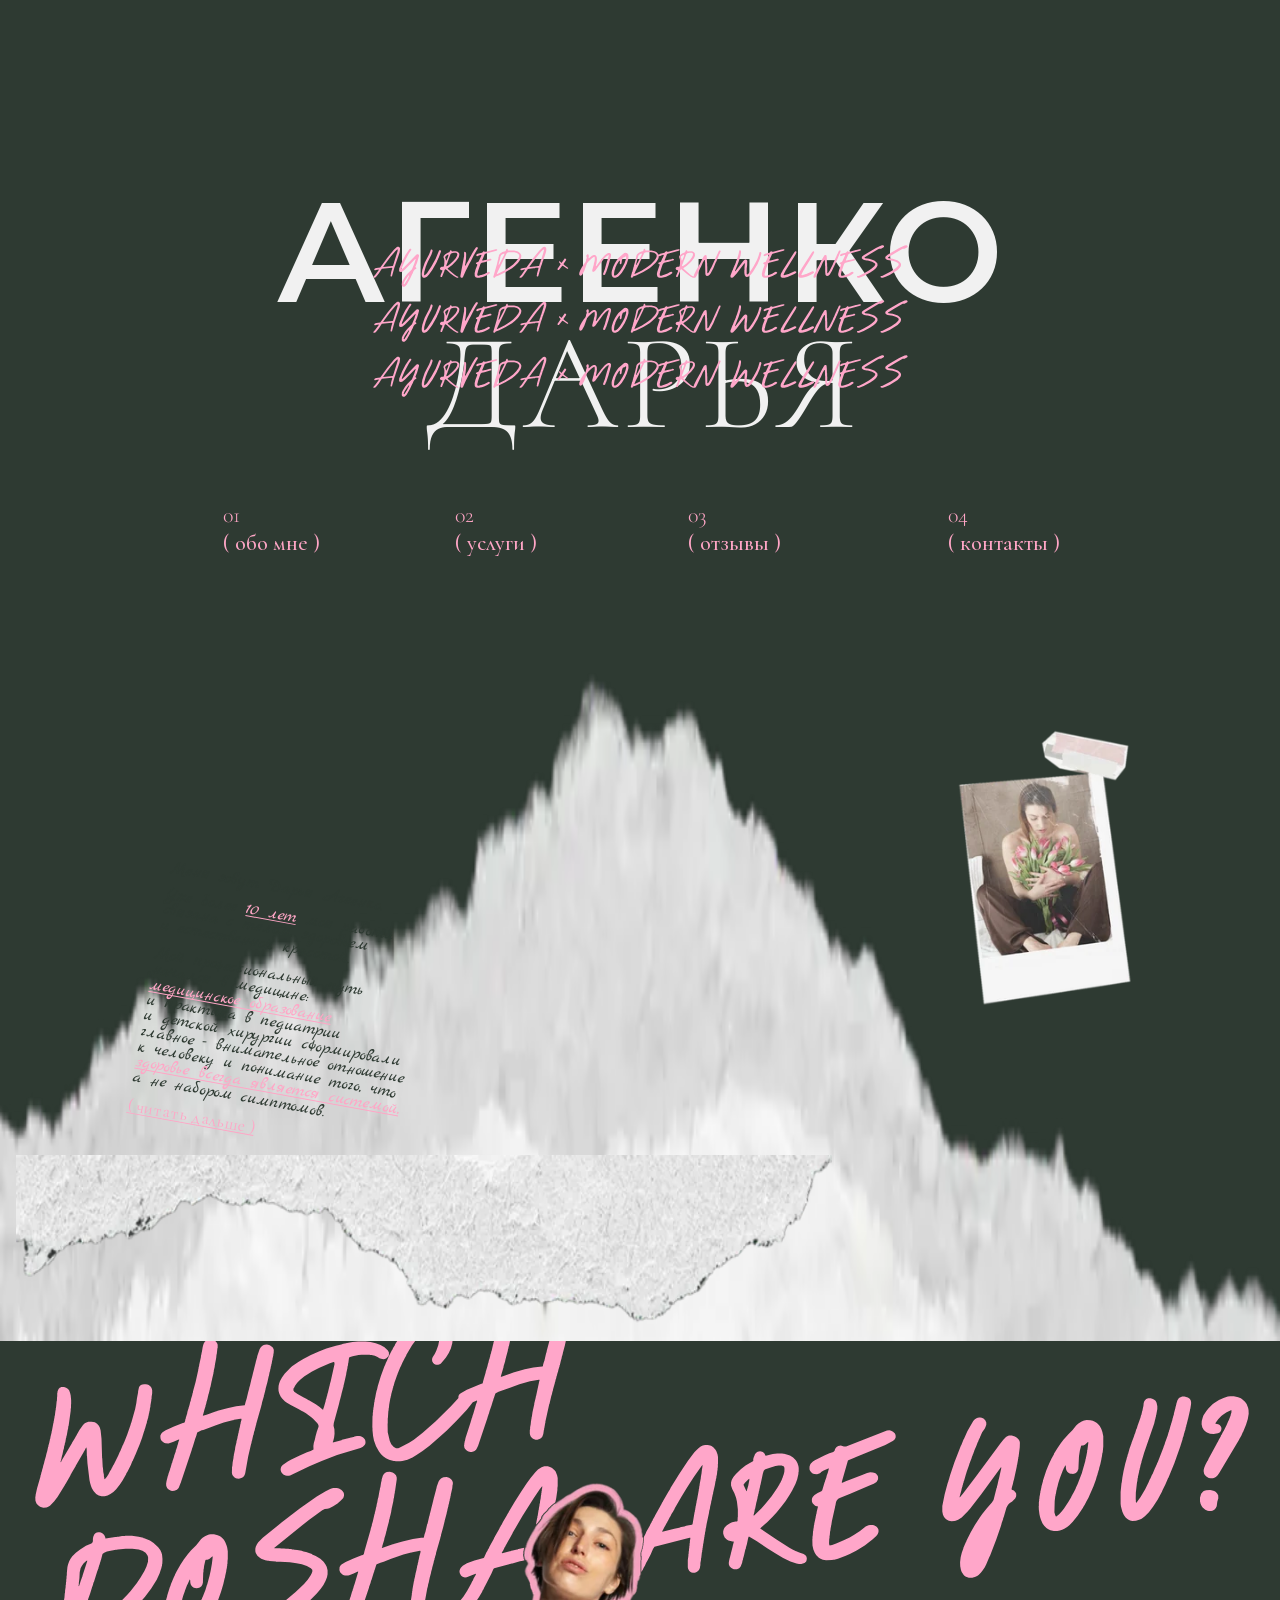
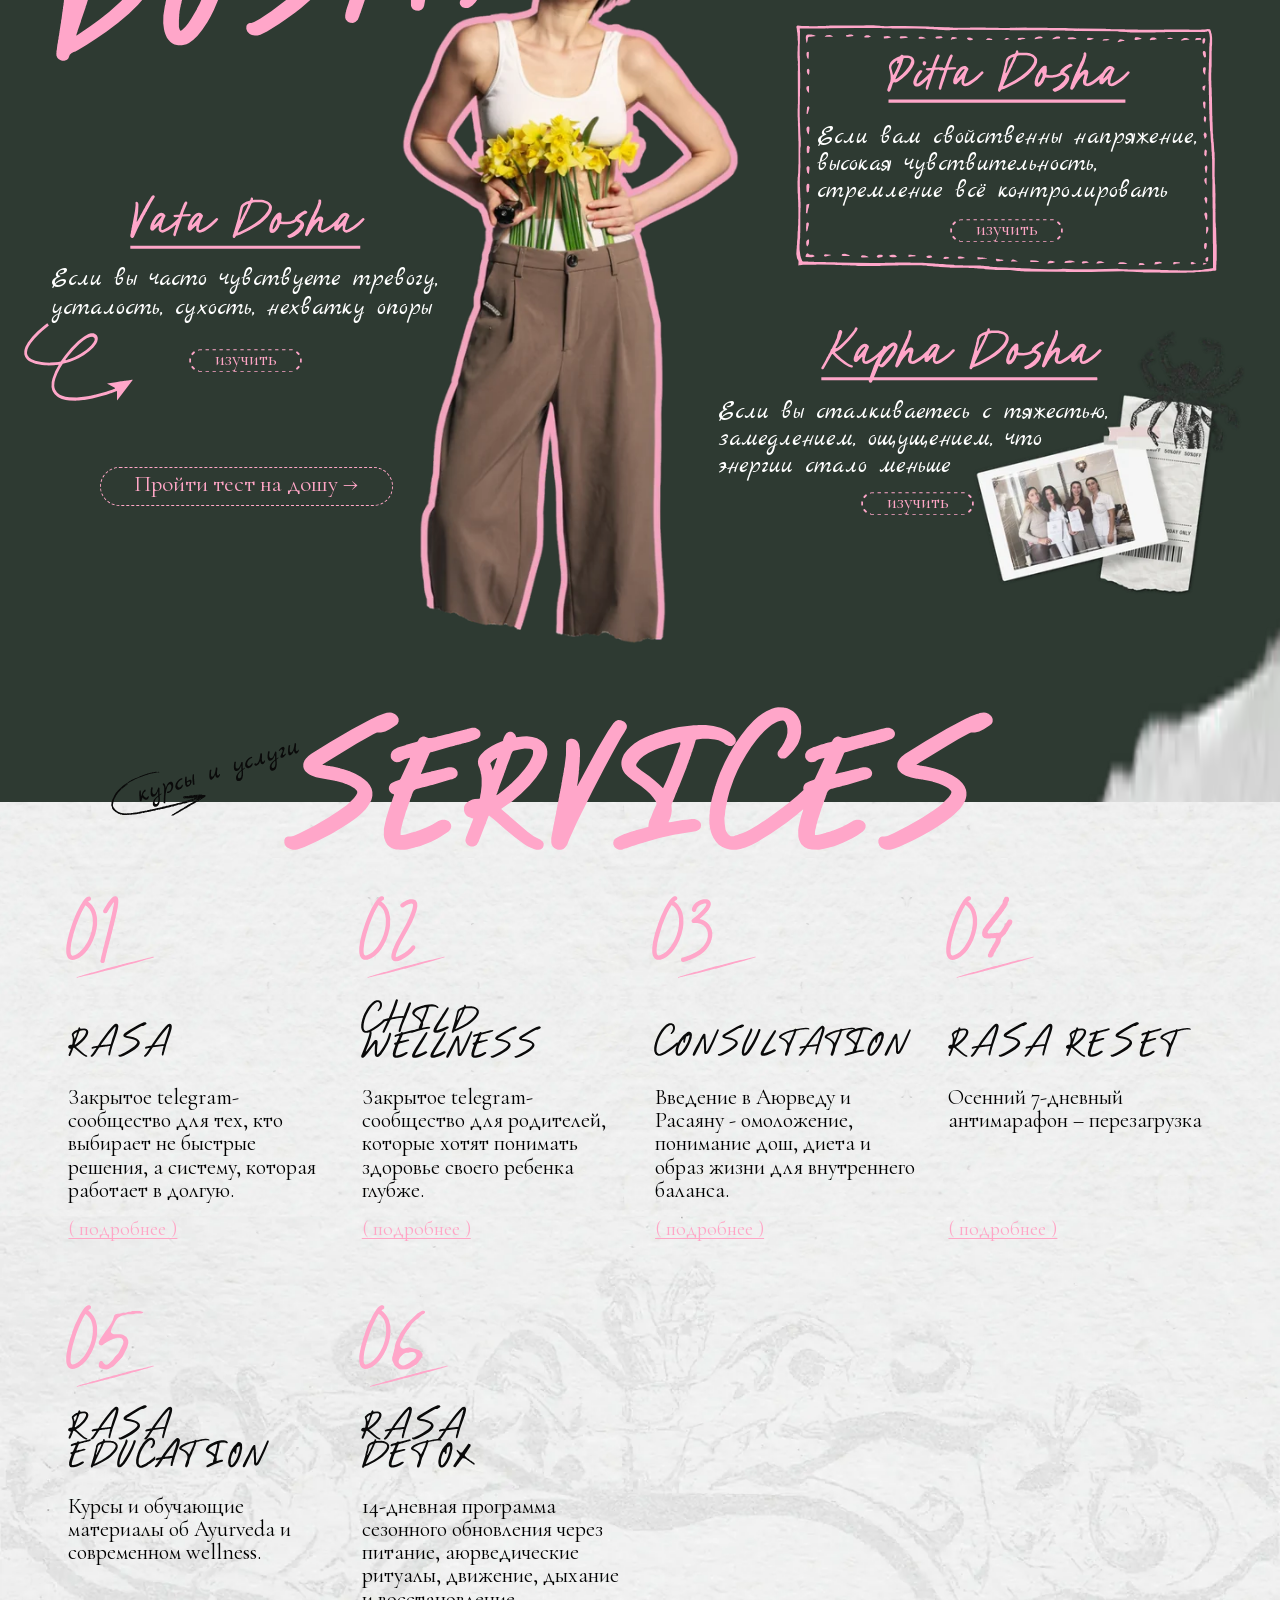
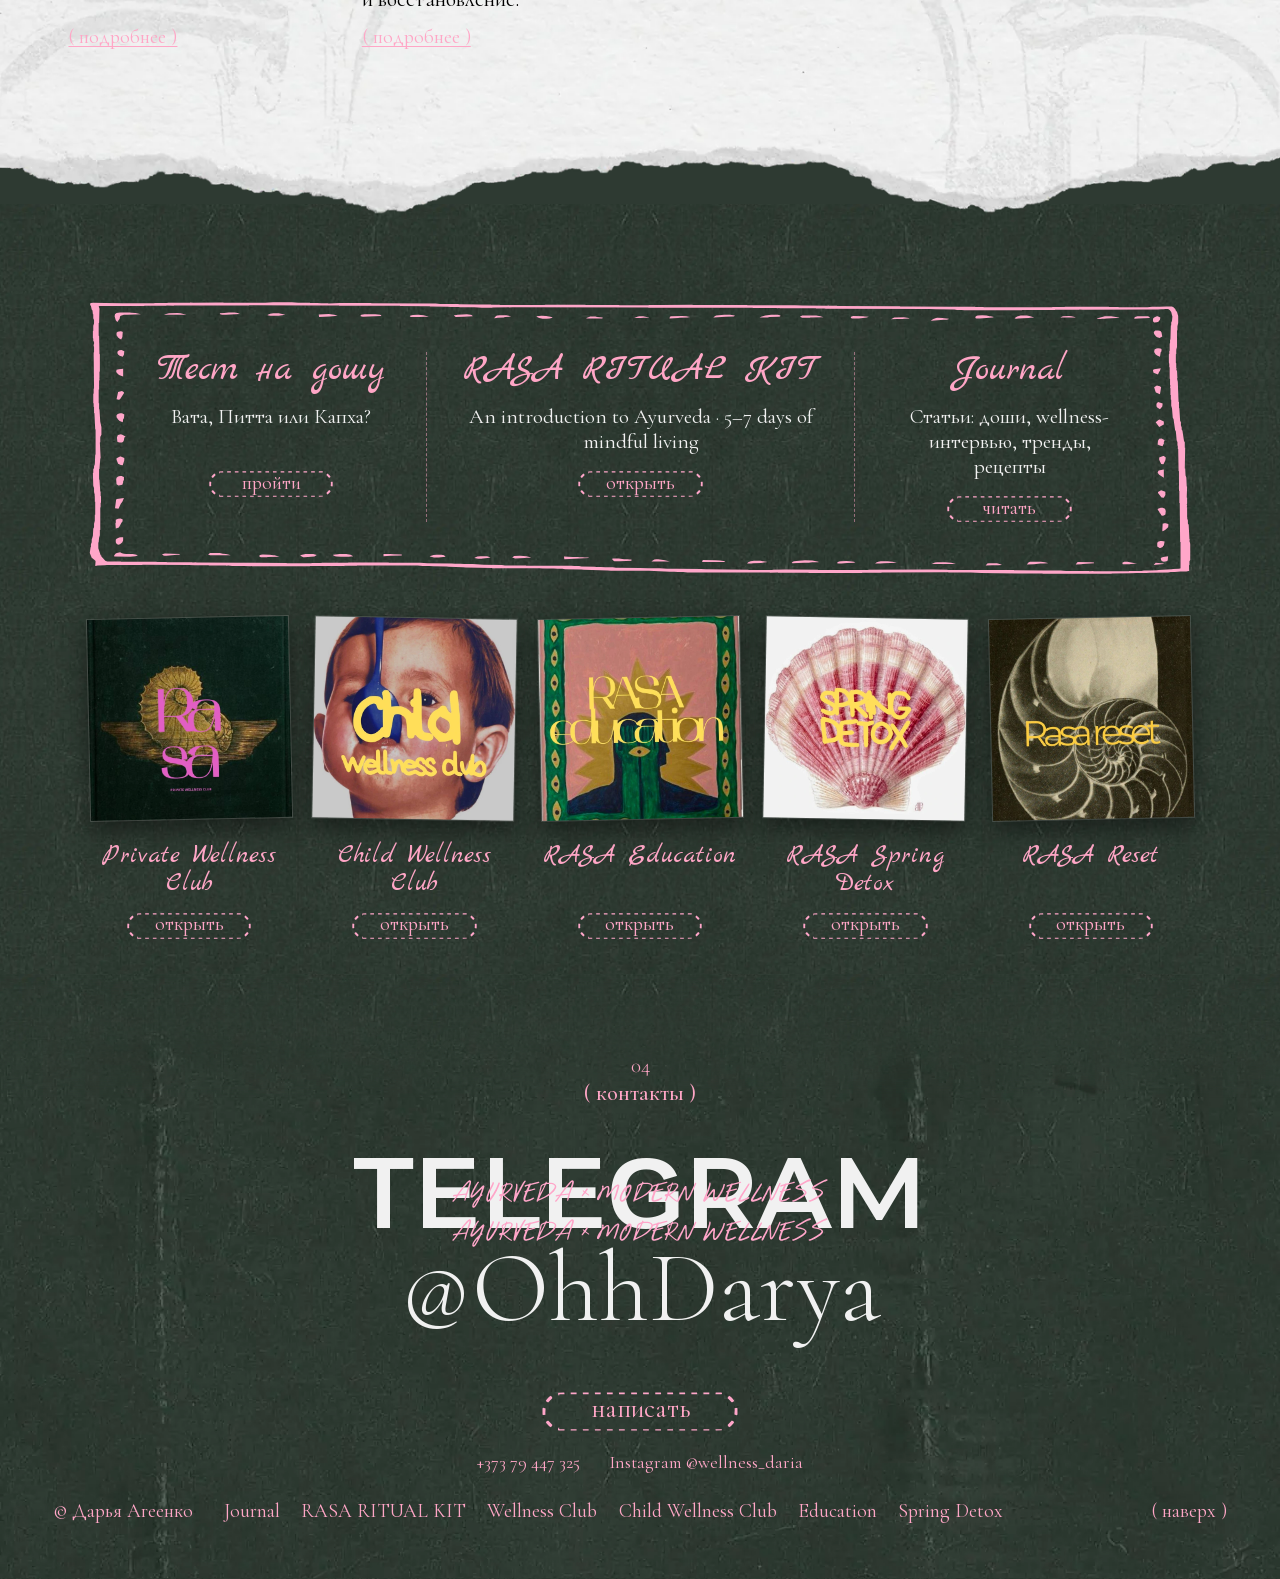
==== commit 5d00e7de: "Услуги 05 и 06, обложка RASA RESET" ====
--- a/index.html
+++ b/index.html
@@ -157,6 +157,8 @@
       <source media="(max-width: 699px)" srcset="img/m_services_top.webp">
       <img src="img/services_paper.webp" srcset="img/services_paper.webp 1x, img/services_paper@2x.webp 2x" width="1440" height="910" alt="" loading="lazy" decoding="async">
     </picture>
+    <div class="services__fill" aria-hidden="true"></div>
+    <div class="services__low" aria-hidden="true"><img src="img/services_paper.webp" srcset="img/services_paper.webp 1x, img/services_paper@2x.webp 2x" width="1440" height="910" alt="" loading="lazy" decoding="async"></div>
     <picture class="services__orn" aria-hidden="true">
       <img src="img/m_services_orn.webp" width="390" height="260" alt="" loading="lazy" decoding="async">
     </picture>
@@ -191,6 +193,18 @@
         <p class="sitem__t" data-cms="svc.4.text">Осенний 7-дневный антимарафон – перезагрузка</p>
         <a class="more" href="rasa-reset.html">( подробнее )</a>
       </li>
+      <li class="sitem sitem--5 rv">
+        <img class="sitem__n" src="img/num5.svg" width="123" height="114" alt="05" loading="lazy">
+        <h3 class="sitem__h"><img src="img/s_edu.svg" width="307" height="95" alt="Rasa Education" loading="lazy"></h3>
+        <p class="sitem__t" data-cms="svc.5.text">Курсы и обучающие материалы об Ayurveda и современном wellness.</p>
+        <a class="more" href="education.html">( подробнее )</a>
+      </li>
+      <li class="sitem sitem--6 rv" style="--d:.08s">
+        <img class="sitem__n" src="img/num6.svg" width="123" height="114" alt="06" loading="lazy">
+        <h3 class="sitem__h"><img src="img/s_detox.svg" width="173" height="95" alt="Rasa Spring Detox" loading="lazy"></h3>
+        <p class="sitem__t" data-cms="svc.6.text">14-дневная программа сезонного обновления через питание, аюрведические ритуалы, движение, дыхание и восстановление.</p>
+        <a class="more" href="detox.html">( подробнее )</a>
+      </li>
     </ol>
 
     <picture class="services__bottom" aria-hidden="true">
@@ -199,7 +213,7 @@
   </div>
 </section>
 
-<section class="entry" id="more" aria-label="Тест на дошу, RASA RITUAL KIT, Journal, клубы, RASA Education и RASA Spring Detox">
+<section class="entry" id="more" aria-label="Тест на дошу, RASA RITUAL KIT, Journal, клубы, RASA Education, RASA Spring Detox и RASA Reset">
   <div class="entry__in rv">
     <div class="entry__i">
       <h2 class="entry__h">Тест на дошу</h2>
@@ -236,6 +250,11 @@
     <a class="prod" href="detox.html">
       <img class="prod__c" src="img/t/cover_detox.webp" srcset="img/t/cover_detox.webp 1x, img/t/cover_detox@2x.webp 2x" width="640" height="640" alt="" loading="lazy" decoding="async" data-c-ph="detox.cover" data-c-phas="cover" data-c-orig="assets/orig/cover_detox.webp">
       <span class="prod__h">RASA Spring Detox</span>
+      <span class="pill">открыть</span>
+    </a>
+    <a class="prod" href="rasa-reset.html">
+      <img class="prod__c" src="img/t/cover_reset.webp" srcset="img/t/cover_reset.webp 1x, img/t/cover_reset@2x.webp 2x" width="640" height="640" alt="" loading="lazy" decoding="async" data-c-ph="reset.cover" data-c-phas="cover" data-c-orig="assets/orig/cover_reset.webp">
+      <span class="prod__h">RASA Reset</span>
       <span class="pill">открыть</span>
     </a>
   </div>
--- a/css/more.css
+++ b/css/more.css
@@ -394,3 +394,30 @@
 .dx-end__list li+li{margin-top:.4rem}
 .dx-end .dx-end__en{margin-top:3.6rem;font-size:2.9rem}
 }
+
+/* ================= 26.11: услуги 05 и 06, пятая обложка (RASA RESET) =================
+   Блок услуг на компьютере стал на ряд выше: рисунок бумаги из макета разрезан на верх (рваный край) и низ (орнамент и рваный край),
+   низ опущен на высоту ряда, между ними та же бумага плиткой. */
+.services__fill,.services__low{display:none}
+.prod__h{white-space:normal}
+@media (min-width:700px){
+.services{height:133rem}
+.services__paper img{clip-path:inset(0 0 74% 0)}
+.services__fill{display:block;position:absolute;left:0;right:0;top:20.2rem;height:47.4rem;background:#f1f1f1 url(../img/m_paper.webp) center top/60rem auto}
+.services__low{display:block}
+.services__low img{position:absolute;left:0;top:43.2rem;width:144rem;height:91rem;clip-path:inset(26% 0 0 0)}
+.sitem--5,.sitem--6{top:76rem}
+.sitem--5{left:6rem}
+.sitem--6{left:39rem}
+.sitem--5 .sitem__h img,.sitem--6 .sitem__h img{top:12.1rem;height:7.03rem}
+.prods{grid-template-columns:repeat(5,minmax(0,1fr));column-gap:2.8rem}
+.prod__h{min-height:2.2em;font-size:2.9rem;white-space:normal}
+}
+@media (min-width:700px) and (max-width:1099px){
+.prods{column-gap:2rem}
+.prod__h{font-size:2.5rem}
+}
+@media (max-width:699px){
+.sitem--5 .sitem__h img,.sitem--6 .sitem__h img{height:6.5rem}
+.prod:last-child:nth-child(odd){grid-column:1/-1;justify-self:center;width:calc(50% - 1rem)}
+}
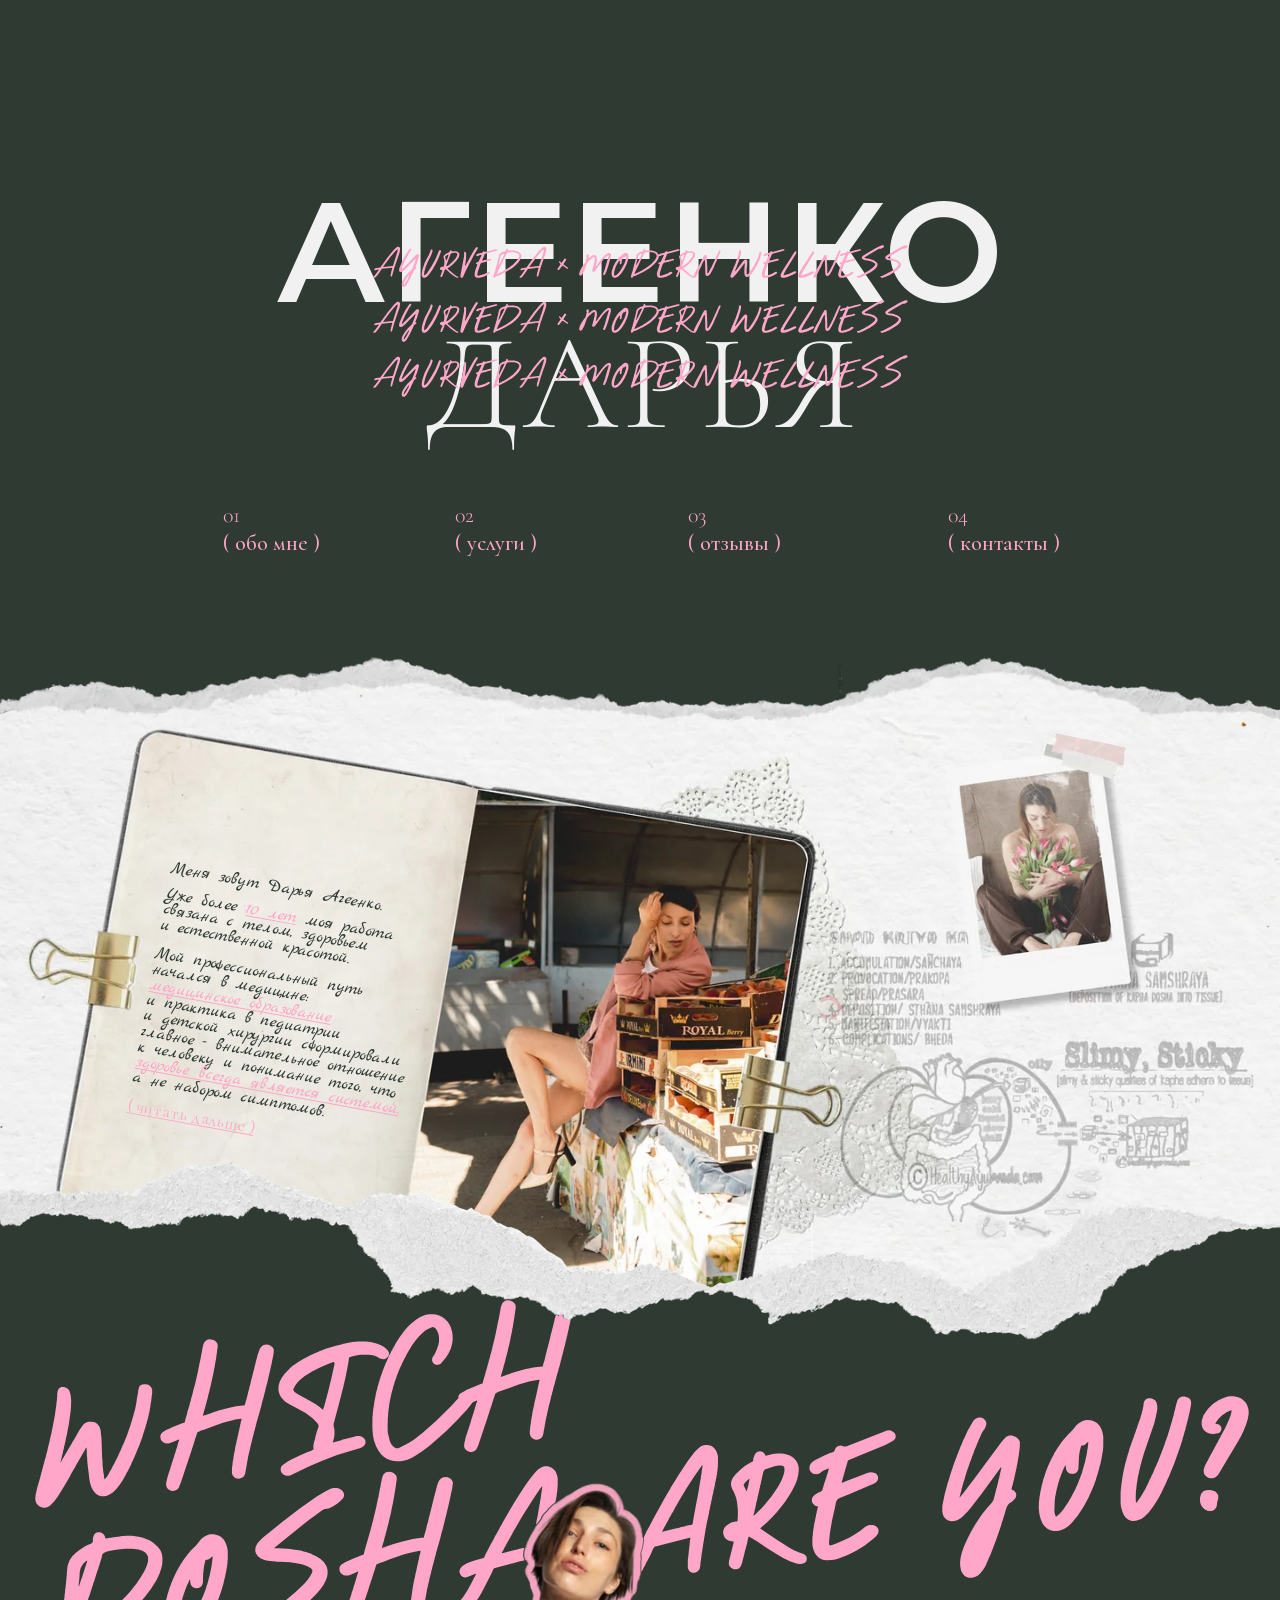
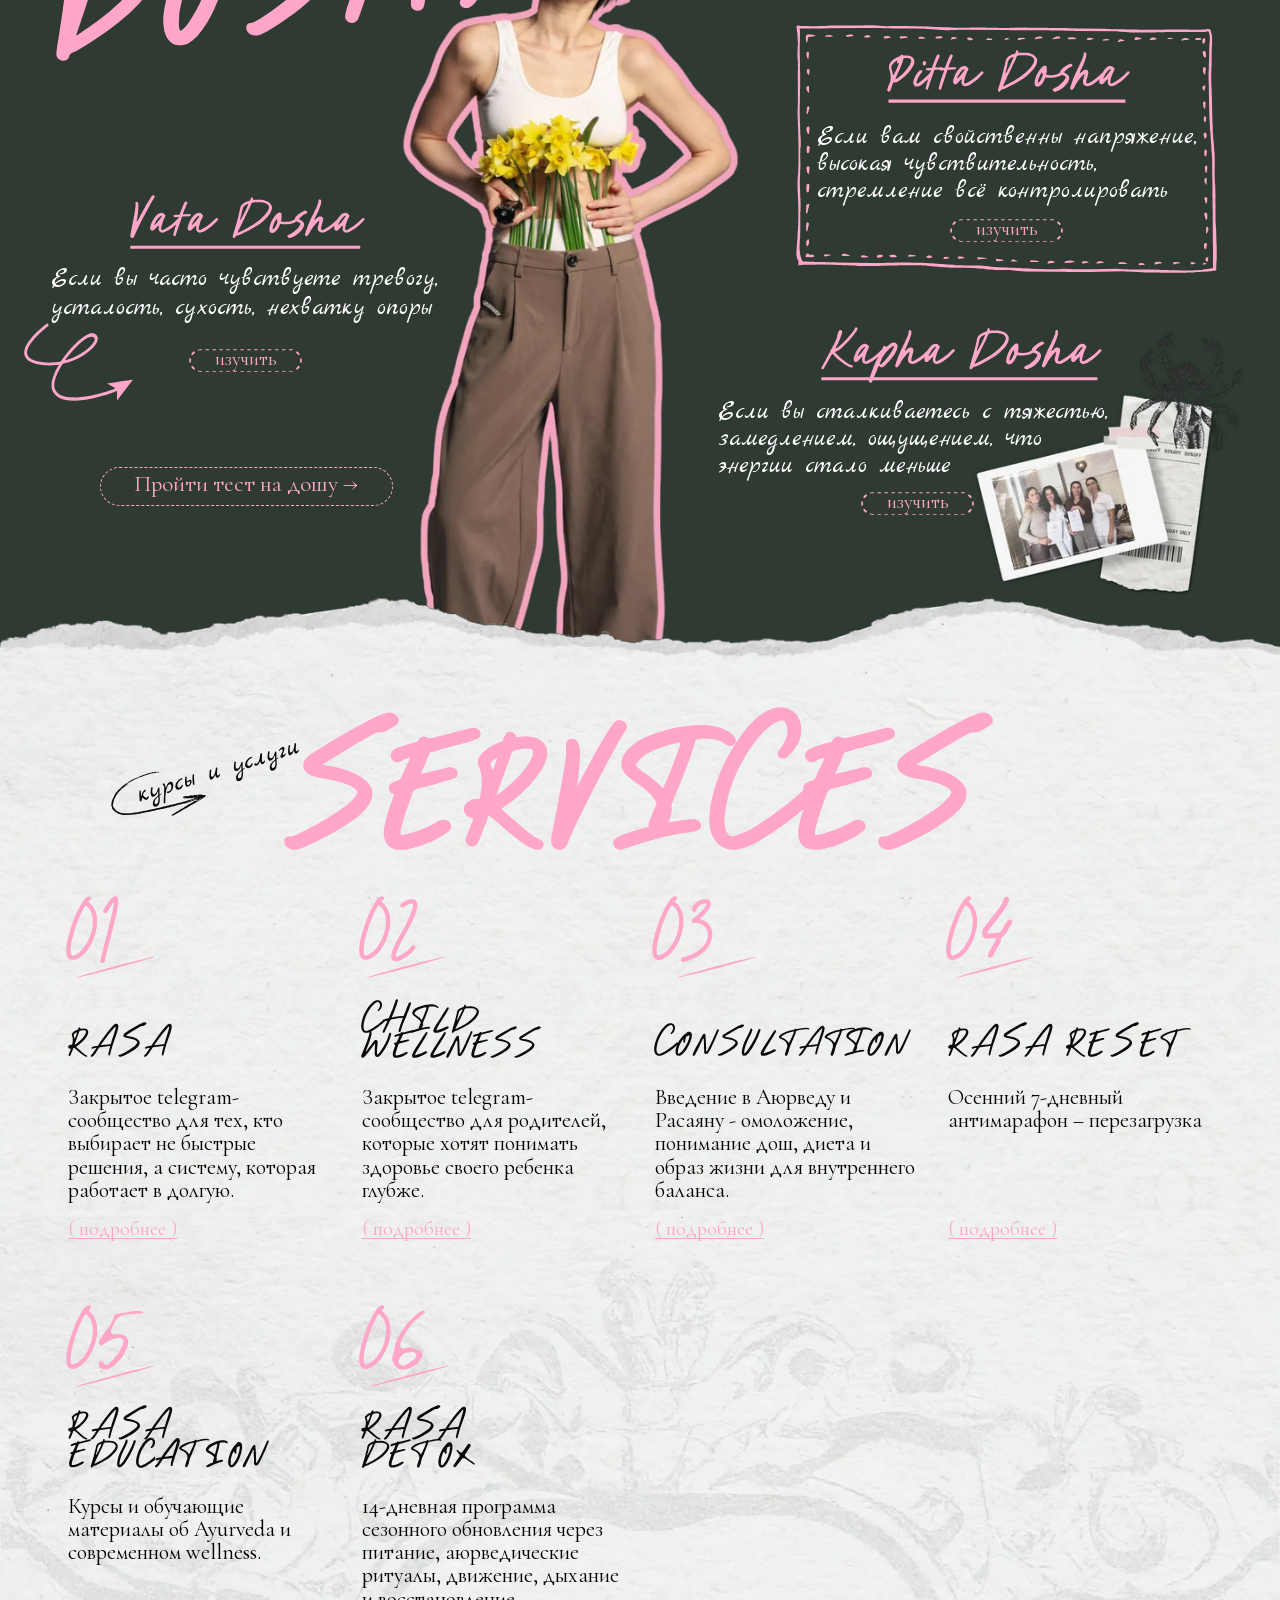
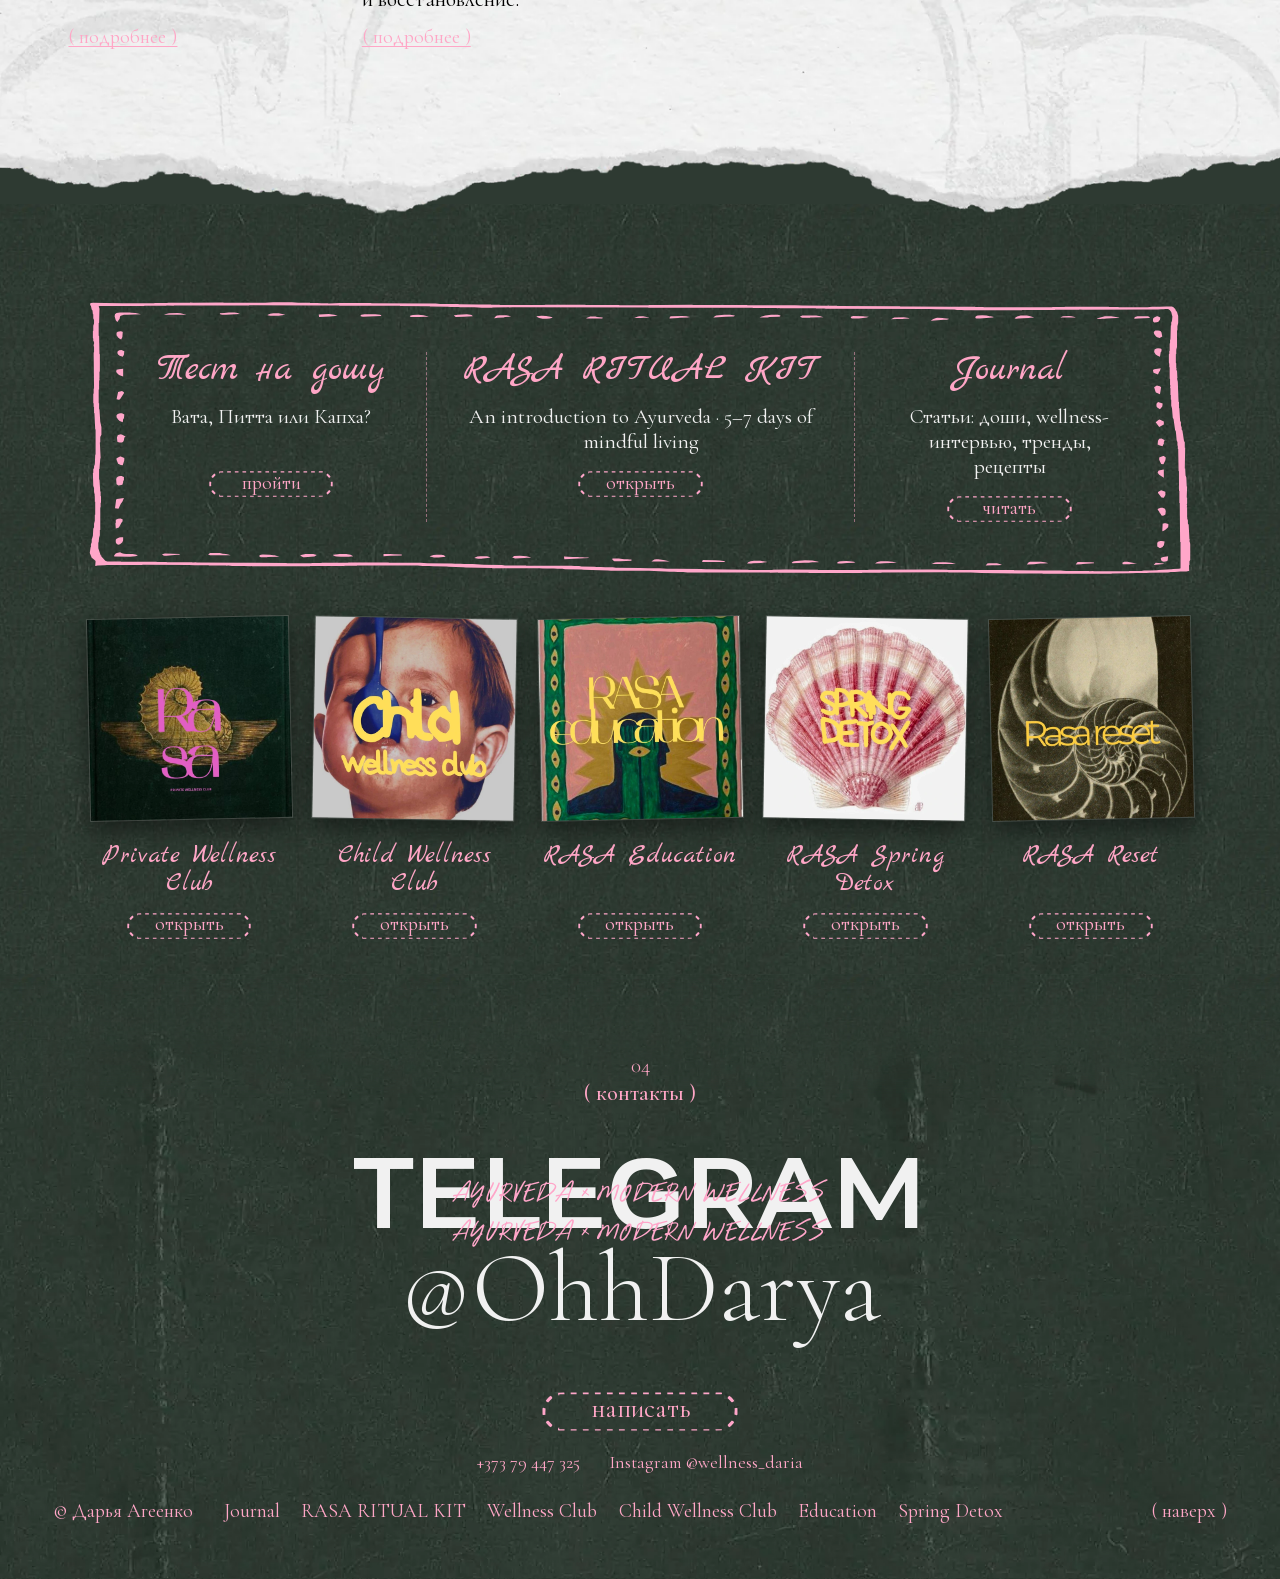
==== commit 7d7c51b8: "SEO: ohhwellness.com" ====
--- a/index.html
+++ b/index.html
@@ -3,21 +3,35 @@
 <head>
 <meta charset="utf-8">
 <meta name="viewport" content="width=device-width, initial-scale=1">
-<title>Дарья Агеенко: аюрведа и современный wellness</title>
-<meta name="description" content="Дарья Агеенко. Ayurveda × Modern Wellness: платформа осознанного здоровья, красоты и долголетия. Курсы и услуги: RASA, Child Wellness, личная консультация, 7-дневный антимарафон RASA RESET.">
-<meta name="robots" content="noindex">
-<meta name="theme-color" content="#2e3a32">
-<meta property="og:type" content="website">
+<!-- seo -->
+<title>Дарья Агеенко (Daria Ageenko): аюрведа и wellness</title>
+<meta name="description" content="Дарья Агеенко: консультирующий специалист по Ayurveda, холистическая косметология, телесные практики. Консультации, RASA RESET, клубы RASA, тест на дошу.">
+<meta name="robots" content="index, follow, max-image-preview:large">
+<link rel="canonical" href="https://ohhwellness.com/">
+<meta property="og:type" content="profile">
+<meta property="og:site_name" content="Дарья Агеенко">
 <meta property="og:locale" content="ru_RU">
-<meta property="og:title" content="Дарья Агеенко: аюрведа и современный wellness">
-<meta property="og:description" content="Ayurveda × Modern Wellness. Платформа осознанного здоровья, красоты и долголетия.">
-<meta property="og:image" content="img/og.jpg">
+<meta property="og:title" content="Дарья Агеенко: Ayurveda × Modern Wellness">
+<meta property="og:description" content="Консультирующий специалист по Ayurveda. Консультации, программы RASA, клубы и тест на дошу.">
+<meta property="og:url" content="https://ohhwellness.com/">
+<meta property="og:image" content="https://ohhwellness.com/img/og-daria-ageenko.jpg">
 <meta property="og:image:width" content="1200">
 <meta property="og:image:height" content="630">
+<meta property="og:image:alt" content="Дарья Агеенко: Ayurveda × Modern Wellness">
+<meta property="profile:first_name" content="Дарья">
+<meta property="profile:last_name" content="Агеенко">
 <meta name="twitter:card" content="summary_large_image">
+<meta name="twitter:title" content="Дарья Агеенко: Ayurveda × Modern Wellness">
+<meta name="twitter:description" content="Консультирующий специалист по Ayurveda. Консультации, программы RASA, клубы и тест на дошу.">
+<meta name="twitter:image" content="https://ohhwellness.com/img/og-daria-ageenko.jpg">
+<meta name="twitter:image:alt" content="Дарья Агеенко: Ayurveda × Modern Wellness">
+<script type="application/ld+json" data-seo>{"@context":"https://schema.org","@graph":[{"@type":"WebSite","@id":"https://ohhwellness.com/#website","url":"https://ohhwellness.com/","name":"Дарья Агеенко","alternateName":["Ohh Wellness","Daria Ageenko"],"inLanguage":"ru","publisher":{"@id":"https://ohhwellness.com/#person"}},{"@type":"Person","@id":"https://ohhwellness.com/#person","name":"Дарья Агеенко","givenName":"Дарья","familyName":"Агеенко","alternateName":["Daria Ageenko","Darya Ageenko","Агеенко Дарья"],"url":"https://ohhwellness.com/","image":{"@type":"ImageObject","@id":"https://ohhwellness.com/#person-image","url":"https://ohhwellness.com/img/daria-ageenko.jpg","width":1200,"height":1200,"caption":"Дарья Агеенко"},"jobTitle":"Консультирующий специалист по Ayurveda","description":"Более 10 лет работы с телом, здоровьем и естественной красотой. Медицинское образование и практика в педиатрии и детской хирургии. Холистическая косметология, телесные практики и массаж, embodiment-подход, аюрведические техники восстановления.","knowsAbout":["Аюрведа","Ayurveda","Расаяна","Доши","Холистическая косметология","Телесные практики","Массаж","Embodiment","Wellness"],"telephone":"+37379447325","sameAs":["https://www.instagram.com/wellness_daria/","https://t.me/OhhDarya"],"brand":{"@type":"Brand","name":"RASA"}},{"@type":"ProfilePage","@id":"https://ohhwellness.com/#webpage","url":"https://ohhwellness.com/","name":"Дарья Агеенко (Daria Ageenko): аюрведа и wellness","description":"Дарья Агеенко: консультирующий специалист по Ayurveda, холистическая косметология, телесные практики. Консультации, RASA RESET, клубы RASA, тест на дошу.","inLanguage":"ru","isPartOf":{"@id":"https://ohhwellness.com/#website"},"primaryImageOfPage":{"@type":"ImageObject","url":"https://ohhwellness.com/img/og-daria-ageenko.jpg"},"mainEntity":{"@id":"https://ohhwellness.com/#person"},"about":{"@id":"https://ohhwellness.com/#person"}}]}</script>
+<!-- /seo -->
+<meta name="theme-color" content="#2e3a32">
 <link rel="icon" href="favicon.svg" type="image/svg+xml">
 <link rel="icon" href="favicon-32.png" sizes="32x32" type="image/png">
 <link rel="apple-touch-icon" href="apple-touch-icon.png">
+<link rel="preconnect" href="https://vasylian-admin.vasilyanaptyp.workers.dev" crossorigin>
 <link rel="preload" href="fonts/montserrat-600.woff2" as="font" type="font/woff2" crossorigin>
 <link rel="preload" href="fonts/cormorant-300.woff2" as="font" type="font/woff2" crossorigin>
 <link rel="preload" href="fonts/cormorant-garamond-400.woff2" as="font" type="font/woff2" crossorigin>
@@ -66,7 +80,7 @@
     <div class="about__nb rv-settle">
       <picture class="about__nbimg">
         <source media="(max-width: 699px)" srcset="img/m_about_page.webp">
-        <img src="img/about_nb.webp" srcset="img/about_nb.webp 1x, img/about_nb@2x.webp 2x" width="926" height="636" alt="Раскрытый блокнот: слева текст о Дарье, справа её фотография на рынке" decoding="async" data-c-ph="about.photo" data-c-phas="mask" data-c-mask="assets/ph/nb_mask.webp" data-c-geo="55.076 11.006 41.847 91.187 0.98639 0.16440 -0.17009 0.98543" data-c-host=".about__nb" data-c-phcls="cph--desk" data-c-orig="assets/orig/about_photo.webp">
+        <img src="img/about_nb.webp" srcset="img/about_nb.webp 1x, img/about_nb@2x.webp 2x" width="926" height="636" alt="Раскрытый блокнот: слева текст о Дарье Агеенко, справа её фотография на рынке" decoding="async" data-c-ph="about.photo" data-c-phas="mask" data-c-mask="assets/ph/nb_mask.webp" data-c-geo="55.076 11.006 41.847 91.187 0.98639 0.16440 -0.17009 0.98543" data-c-host=".about__nb" data-c-phcls="cph--desk" data-c-orig="assets/orig/about_photo.webp">
       </picture>
       <div class="about__text" data-c="about.short" data-c-as="ln" data-c-mark="em" data-c-fit="32 33.5 42">
         <h2 class="vh" id="about-h">Обо мне</h2>
@@ -88,7 +102,7 @@
     </div>
 
     <picture class="about__photo rv-settle">
-      <img src="img/m_about_photo.webp" width="376" height="376" alt="Дарья на рынке, сидит у ящиков с фруктами" loading="lazy" decoding="async" data-c-ph="about.photo" data-c-phas="mask" data-c-mask="assets/ph/nbm_mask.webp" data-c-geo="0.399 2.340 80.585 97.739 1.00000 0.00000 0.00000 1.00000" data-c-orig="assets/orig/about_photo.webp">
+      <img src="img/m_about_photo.webp" width="376" height="376" alt="Дарья Агеенко на рынке, сидит у ящиков с фруктами" loading="lazy" decoding="async" data-c-ph="about.photo" data-c-phas="mask" data-c-mask="assets/ph/nbm_mask.webp" data-c-geo="0.399 2.340 80.585 97.739 1.00000 0.00000 0.00000 1.00000" data-c-orig="assets/orig/about_photo.webp">
     </picture>
 
     <picture class="about__sketch" aria-hidden="true">
@@ -96,7 +110,7 @@
     </picture>
 
     <picture class="about__pol rv-settle" style="--d:.15s">
-      <img src="img/about_pol.webp" srcset="img/about_pol.webp 1x, img/about_pol@2x.webp 2x" width="200" height="314" alt="Дарья с букетом тюльпанов, полароидный снимок" loading="lazy" decoding="async" data-c-ph="about.pol" data-c-phas="mask" data-c-mask="assets/ph/pol_mask.webp" data-c-geo="2.000 20.303 75.736 62.837 0.99688 -0.07889 0.12544 0.99210" data-c-orig="assets/orig/about_pol.webp">
+      <img src="img/about_pol.webp" srcset="img/about_pol.webp 1x, img/about_pol@2x.webp 2x" width="200" height="314" alt="Дарья Агеенко с букетом тюльпанов, полароидный снимок" loading="lazy" decoding="async" data-c-ph="about.pol" data-c-phas="mask" data-c-mask="assets/ph/pol_mask.webp" data-c-geo="2.000 20.303 75.736 62.837 0.99688 -0.07889 0.12544 0.99210" data-c-orig="assets/orig/about_pol.webp">
     </picture>
 
     <picture class="about__edge">
@@ -120,7 +134,7 @@
       <img class="t-you rv" style="--d:.24s" src="img/t_you.svg" width="346" height="206" alt="" aria-hidden="true">
     </h2>
     <picture class="dosha__girl rv">
-      <img src="img/dosha_girl.webp" srcset="img/dosha_girl.webp 1x, img/dosha_girl@2x.webp 2x" width="382" height="860" alt="Дарья с букетом нарциссов" loading="lazy" decoding="async">
+      <img src="img/dosha_girl.webp" srcset="img/dosha_girl.webp 1x, img/dosha_girl@2x.webp 2x" width="382" height="860" alt="Дарья Агеенко с букетом нарциссов" loading="lazy" decoding="async">
     </picture>
   </div>
 
@@ -145,7 +159,7 @@
   </article>
 
   <picture class="dosha__pol rv" style="--d:.3s">
-    <img src="img/dosha_pol.webp" srcset="img/dosha_pol.webp 1x, img/dosha_pol@2x.webp 2x" width="308" height="302" alt="Дарья с коллегами, полароидный снимок и чек" loading="lazy" decoding="async">
+    <img src="img/dosha_pol.webp" srcset="img/dosha_pol.webp 1x, img/dosha_pol@2x.webp 2x" width="308" height="302" alt="Дарья Агеенко с коллегами, полароидный снимок и чек" loading="lazy" decoding="async">
   </picture>
 
   <a class="pill pill--lg pill--wide dosha__test rv" style="--d:.35s" href="test.html">Пройти тест на дошу →</a>
@@ -310,8 +324,8 @@
 </dialog>
 <dialog class="modal modal--dark" id="m-vata" aria-labelledby="m-vata-h">
   <div class="modal__in">
-    <img class="modal__frame" src="img/frame.svg" width="473" height="280" alt="" aria-hidden="true">
-    <h2 class="modal__h" id="m-vata-h"><img src="img/n_vata.svg" width="265" height="62" alt="Vata Dosha"></h2>
+    <img loading="lazy" class="modal__frame" src="img/frame.svg" width="473" height="280" alt="" aria-hidden="true">
+    <h2 class="modal__h" id="m-vata-h"><img loading="lazy" src="img/n_vata.svg" width="265" height="62" alt="Vata Dosha"></h2>
     <p class="modal__t" data-cms="dosha.vata.more">Если вы часто чувствуете тревогу, усталость, сухость, нехватку опоры</p>
     <a class="pill pill--lg pill--wide modal__test" href="test.html">Пройти тест на дошу →</a>
     <button class="modal__x" type="button" data-close>( закрыть )</button>
@@ -319,8 +333,8 @@
 </dialog>
 <dialog class="modal modal--dark" id="m-pitta" aria-labelledby="m-pitta-h">
   <div class="modal__in">
-    <img class="modal__frame" src="img/frame.svg" width="473" height="280" alt="" aria-hidden="true">
-    <h2 class="modal__h" id="m-pitta-h"><img src="img/n_pitta.svg" width="274" height="59" alt="Pitta Dosha"></h2>
+    <img loading="lazy" class="modal__frame" src="img/frame.svg" width="473" height="280" alt="" aria-hidden="true">
+    <h2 class="modal__h" id="m-pitta-h"><img loading="lazy" src="img/n_pitta.svg" width="274" height="59" alt="Pitta Dosha"></h2>
     <p class="modal__t" data-cms="dosha.pitta.more">Если вам свойственны напряжение, высокая чувствительность, стремление всё контролировать</p>
     <a class="pill pill--lg pill--wide modal__test" href="test.html">Пройти тест на дошу →</a>
     <button class="modal__x" type="button" data-close>( закрыть )</button>
@@ -328,8 +342,8 @@
 </dialog>
 <dialog class="modal modal--dark" id="m-kapha" aria-labelledby="m-kapha-h">
   <div class="modal__in">
-    <img class="modal__frame" src="img/frame.svg" width="473" height="280" alt="" aria-hidden="true">
-    <h2 class="modal__h" id="m-kapha-h"><img src="img/n_kapha.svg" width="316" height="63" alt="Kapha Dosha"></h2>
+    <img loading="lazy" class="modal__frame" src="img/frame.svg" width="473" height="280" alt="" aria-hidden="true">
+    <h2 class="modal__h" id="m-kapha-h"><img loading="lazy" src="img/n_kapha.svg" width="316" height="63" alt="Kapha Dosha"></h2>
     <p class="modal__t" data-cms="dosha.kapha.more">Если вы сталкиваетесь с тяжестью, замедлением, ощущением, что энергии стало меньше</p>
     <a class="pill pill--lg pill--wide modal__test" href="test.html">Пройти тест на дошу →</a>
     <button class="modal__x" type="button" data-close>( закрыть )</button>
@@ -337,7 +351,7 @@
 </dialog>
 <dialog class="modal modal--paper" id="m-rasa" aria-labelledby="m-rasa-h">
   <div class="modal__in">
-    <h2 class="modal__h" id="m-rasa-h"><img src="img/s_rasa.svg" width="159" height="52" alt="Rasa"></h2>
+    <h2 class="modal__h" id="m-rasa-h"><img loading="lazy" src="img/s_rasa.svg" width="159" height="52" alt="Rasa"></h2>
     <p class="modal__t" data-cms="svc.1.more">Закрытое telegram-сообщество для тех, кто выбирает не быстрые решения, а систему, которая работает в долгую.</p>
     <a class="modal__go" href="club.html">( открыть страницу клуба )</a>
     <button class="modal__x" type="button" data-close>( закрыть )</button>
@@ -345,7 +359,7 @@
 </dialog>
 <dialog class="modal modal--paper" id="m-child" aria-labelledby="m-child-h">
   <div class="modal__in">
-    <h2 class="modal__h" id="m-child-h"><img src="img/s_child.svg" width="274" height="90" alt="Child Wellness"></h2>
+    <h2 class="modal__h" id="m-child-h"><img loading="lazy" src="img/s_child.svg" width="274" height="90" alt="Child Wellness"></h2>
     <p class="modal__t" data-cms="svc.2.more">Закрытое telegram-сообщество для родителей, которые хотят понимать здоровье своего ребенка глубже.</p>
     <a class="modal__go" href="kids-club.html">( открыть страницу клуба )</a>
     <button class="modal__x" type="button" data-close>( закрыть )</button>
